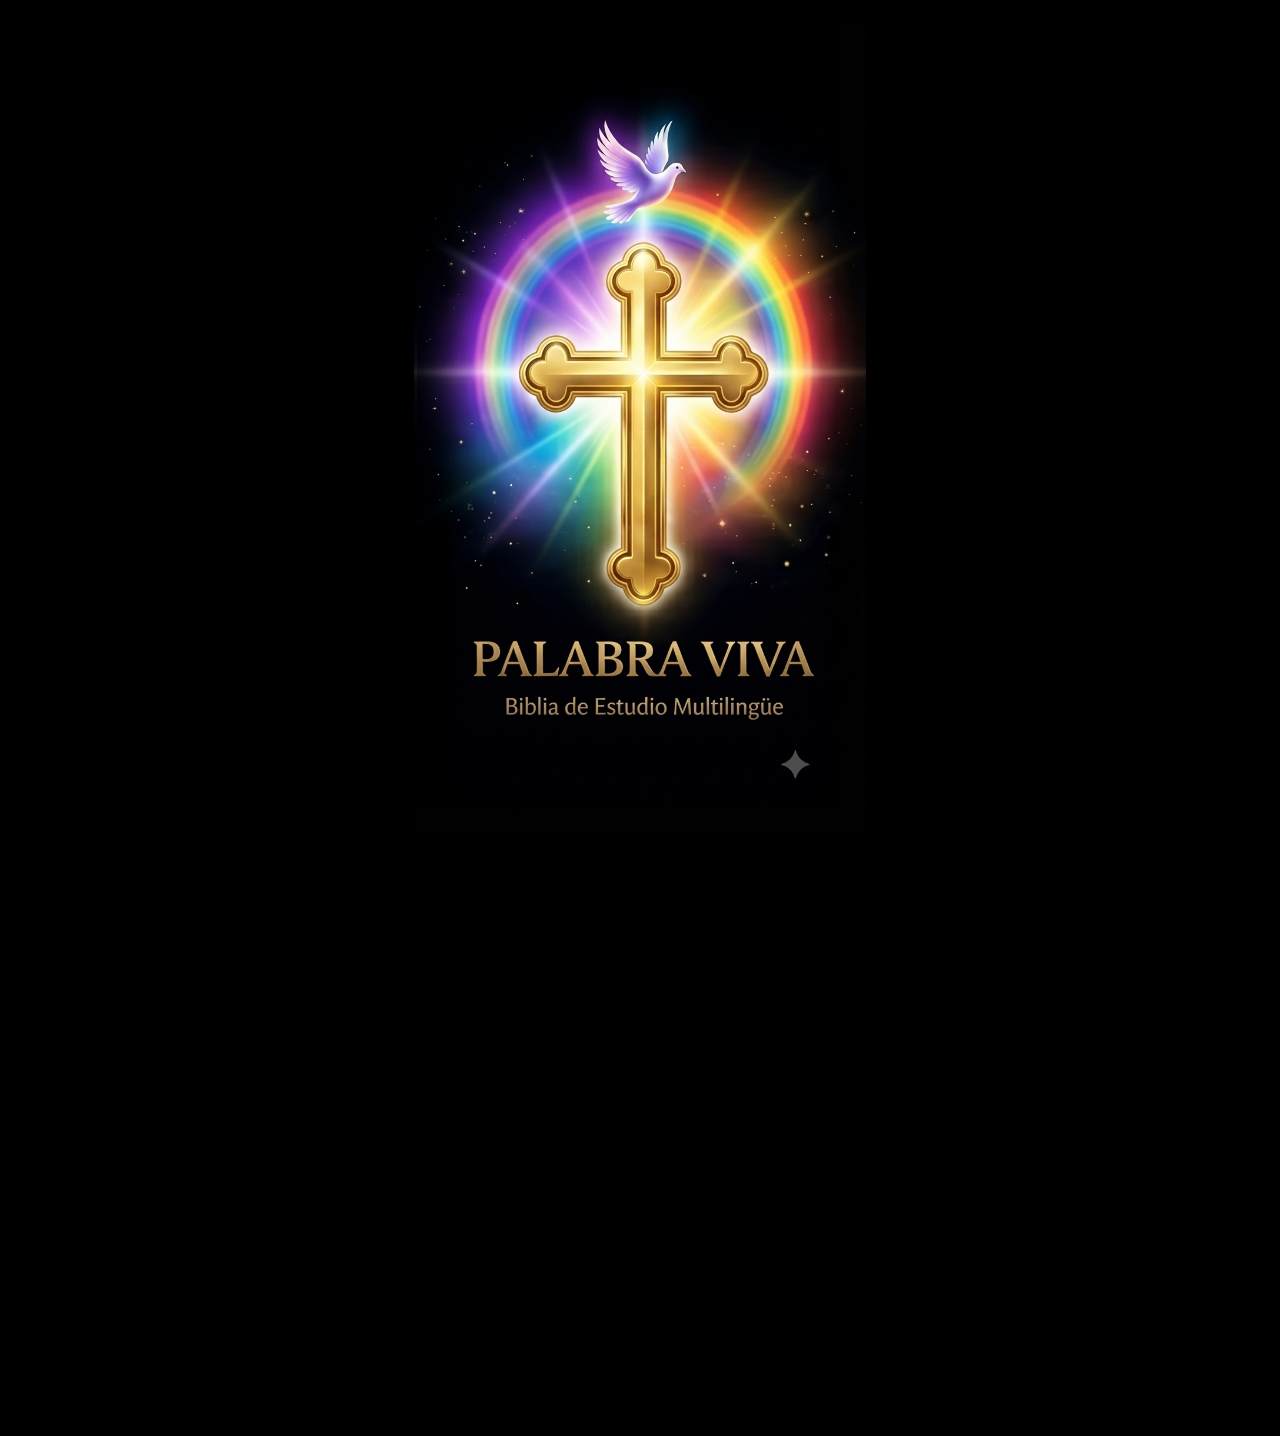
==== index.html @ ac8cc998 "import export archivos" ====
<!doctype html>
<html lang="es">
  <head>
    <meta charset="UTF-8" />
    <title>Palabra Viva Beta</title>
    <meta name="viewport" content="width=device-width, initial-scale=1.0, maximum-scale=1.0, user-scalable=no" />

<meta name="mobile-web-app-capable" content="yes" />
<meta name="apple-mobile-web-app-capable" content="yes" />
<meta name="apple-mobile-web-app-status-bar-style" content="black-translucent" />
<meta name="apple-mobile-web-app-title" content="Palabra Viva" />

<!-- Orden Única y definitiva para el color -->
<meta name="theme-color" content="#000000" />
<meta name="color-scheme" content="dark only" />

<link rel="icon" href="assets/imagen/logo-redondo.png" />
<link rel="apple-touch-icon" href="assets/imagen/logo-redondo.png" />

    <!-- Fuentes de Google -->
    <link
      href="https://fonts.googleapis.com/css2?family=Cinzel:wght@400;700&display=swap"
      rel="stylesheet"
    />
    <!-- Estilos propios -->
    <link rel="stylesheet" href="css/style.css" />
    <!-- Font Awesome para los íconos -->
    <link
      rel="stylesheet"
      href="https://cdnjs.cloudflare.com/ajax/libs/font-awesome/6.4.0/css/all.min.css"
      crossorigin="anonymous"
    />
    <link rel="manifest" href="manifest.json" />
    <!-- Script principal -->
    <script type="module" src="js/main.js"></script>
    <script>
      if ("serviceWorker" in navigator) {
        window.addEventListener("load", () => {
          navigator.serviceWorker
            .register("./sw.js")
            .then((reg) =>
              console.log("Service Worker registrado con éxito:", reg.scope),
            )
            .catch((err) =>
              console.log("Fallo al registrar el Service Worker:", err),
            );
        });
      }
    </script>
  </head>
  <body>
    <!-- Barra de Navegación Superior -->
    <header class="top-navbar">
      <div class="nav-left">
        <button id="btn-menu" class="nav-icon-btn" title="Menú">☰</button>
      </div>
      <!-- Isologo y Título convertido en botón de acceso directo al asistente -->
<div class="nav-center">
    <button id="btn-asistente-home" class="nav-logo-btn" style="background: none; border: none; cursor: pointer; display: flex; align-items: center; gap: 8px;">
        <img 
            src="assets/imagen/logo-redondo.png" 
            alt="Isologo Palabra Viva" 
            class="brand-icon-superior"
        />
        <span class="nav-title">Palabra Viva</span>
    </button>
</div>
      <div class="nav-right">
        <!-- Botón para alternar el modo luminoso/solemne -->
        <button id="btn-theme" class="nav-icon-btn" title="Cambiar Modo"></button>
        
       
      </div>
    </header>

   <!-- MENÚ LATERAL -->
    <nav id="menu-lateral" class="sidebar-menu">
      <!-- Cabecera del Menú Lateral -->
      <div class="sidebar-header">
        <img
          src="assets/imagen/logo-redondo.png"
          alt="Isologo Palabra Viva"
          class="sidebar-brand-icon"
        />
        <span class="sidebar-title" data-es="Palabra Viva" data-en="Palabra Viva" data-pt="Palabra Viva">Palabra Viva</span>
      </div>

      <!-- Lista de Opciones -->
<ul>
  <li>
    <a href="#" id="link-inicio">
      <img src="./assets/imagen/inicio.jpeg" alt="Inicio" class="icono-menu-oro">
      <span data-es="Inicio" data-en="Home" data-pt="Início">Inicio</span>
    </a>
  </li>
  <li>
    <a href="#" id="link-biblia">
      <img src="./assets/imagen/biblia.jpeg" alt="La Santa Biblia" class="icono-menu-oro">
      <span data-es="La Santa Biblia" data-en="The Holy Bible" data-pt="A Santa Bíblia">La Santa Biblia</span>
    </a>
  </li>
  <li>
    <a href="#" id="link-buscar">
      <img src="./assets/imagen/buscar.jpeg" alt="Buscar Versículo" class="icono-menu-oro">
      <span data-es="Buscar Versículo" data-en="Search Verse" data-pt="Buscar Versículo">Buscar Versículo</span>
    </a>
  </li>
  <li>
    <a href="#" id="link-idioma">
      <img src="./assets/imagen/idioma.jpeg" alt="Idioma" class="icono-menu-oro">
      <span data-es="Idioma" data-en="Language" data-pt="Idioma">Idioma</span>
    </a>
  </li>
  <li>
    <a href="#" id="link-sugerir">
      <img src="./assets/imagen/enlaces.jpeg" alt="Sugerir Enlaces" class="icono-menu-oro">
      <span data-es="Sugerir Enlaces" data-en="Suggest Links" data-pt="Sugerir Links">Sugerir Enlaces</span>
    </a>
  </li>
  <li>
    <a href="#" id="link-herramientas">
      <img src="./assets/imagen/herramientas.jpeg" alt="Herramientas" class="icono-menu-oro">
      <span data-es="Herramientas de Estudio y Lectura" data-en="Study and Reading Tools" data-pt="Ferramentas de Estudo e Leitura">Herramientas de Estudio y Lectura</span>
    </a>
  </li>
  <li>
    <a href="#" id="link-acerca">
      <img src="./assets/imagen/acerca.jpeg" alt="Acerca de" class="icono-menu-oro">
      <span data-es="Acerca de Palabra Viva" data-en="About Palabra Viva" data-pt="Sobre Palabra Viva">Acerca de Palabra Viva</span>
    </a>
  </li>
  <li>
    <a href="#" id="link-asistente">
      <img src="./assets/imagen/asistente.jpeg" alt="Asistente" class="icono-menu-oro">
      <span>
        <span data-es="Asistente de" data-en="Support" data-pt="Assistente de">Asistente de</span><br>
        <span data-es="Apoyo" data-en="Assistant" data-pt="Apoio">Apoyo</span>
      </span>
    </a>
  </li>
</ul>
    </nav>
    <!-- PANTALLA 1: BIENVENIDA (SPLASH) -->
    <div id="screen-splash" class="screen active">
      <div class="splash-content-imagen">
        <img
          src="assets/imagen/splash-cruz-nitida.png"
          alt="Palabra Viva Portada"
          class="img-portada"
        />

        <audio id="musica-inicio" autoplay>
          <source src="assets/audio/intro.mp3" type="audio/mpeg" />
        </audio>
      </div>
    </div>
    <!-- PANTALLA 2: DIVISIÓN PRINCIPAL -->
    <div id="screen-main" class="screen">
      <div class="split-container">
        <!-- Bloque Superior: La Sagrada Escritura -->
        <div id="btn-goto-bible" class="split-block block-top">
          <div class="block-overlay">
    <h2 class="text-gold" data-es="LA SANTA BIBLIA" data-en="THE HOLY BIBLE" data-pt="A SANTA BÍBLIA">LA SANTA BIBLIA</h2>
    <p class="text-silver text-shadow" data-es="Lectura, Filología y Tradición Eclesial" data-en="Reading, Philology and Ecclesial Tradition" data-pt="Leitura, Filologia e Tradição Eclesial">Lectura, Filología y Tradición Eclesial</p>
</div>
        </div>
        <!-- Bloque Inferior: El Camino Personal -->
        <div id="btn-goto-path" class="split-block block-bottom">
          <div class="block-overlay">
    <h2 class="text-gold" data-es="CAMINANDO CON JESÚS" data-en="WALKING WITH JESUS" data-pt="CAMINHANDO COM JESUS">CAMINANDO CON JESÚS</h2>
    <p class="text-silver text-shadow" data-es="El Camino de Emaús y Tu Ruta Diaria" data-en="The Road to Emmaus and Your Daily Route" data-pt="O Caminho de Emaús e Sua Rota Diária">El Camino de Emaús y Tu Ruta Diaria</p>
</div>
        </div>
      </div>
    </div>

    <!-- PANTALLA 3A: LA SANTA BIBLIA (Selector de Testamentos) -->
    <div id="screen-bible-detail" class="screen">
      <div class="app-container">
        <header class="main-header">
  <button class="btn-back" onclick="changeScreen('screen-main')">⬅</button>
  <h1 class="brand-title text-gold" 
      data-es="La Sagrada Escritura" 
      data-en="The Holy Scripture" 
      data-pt="A Sagrada Escritura">La Sagrada Escritura</h1>
  <p class="header-statement text-silver" 
     data-es="Seleccioná un testamento para comenzar." 
     data-en="Select a testament to begin." 
     data-pt="Selecione um testamento para começar.">Seleccioná un testamento para comenzar.</p>
</header>

        <main class="content-area" style="padding: 20px">
          <div
            class="testamentos-grid"
            style="display: flex; flex-direction: column; gap: 15px"
          >
            <!-- Cajita Antiguo Testamento -->
            <div
              class="testamento-card"
              onclick="abrirAntiguoTestamento()"
              style="
                border: 2px solid var(--gold);
                border-radius: 12px;
                padding: 25px;
                text-align: center;
                cursor: pointer;
                background: var(--card-bg, rgba(255, 255, 255, 0.05));
                transition: transform 0.2s;
              "
            >
              <h3 style="color: var(--gold); margin: 0">
                📜 <span class="text-gold" data-es="Antiguo Testamento" data-en="Old Testament" data-pt="Antigo Testamento">Antiguo Testamento</span>
              </h3>
              <p class="text-silver text-shadow"
                data-es="Explorar los libros históricos, poéticos y proféticos." 
                data-en="Explore historical, poetic, and prophetic books." 
                data-pt="Explorar os livros históricos, poéticos e proféticos." 
                style="font-size: 0.9rem; color: #ccc; margin-top: 8px">
                Explorar los libros históricos, poéticos y proféticos.
              </p>
            </div>

            <!-- Cajita Nuevo Testamento -->
            <div
              class="testamento-card"
              onclick="abrirNuevoTestamento()"
              style="
                border: 2px solid var(--gold);
                border-radius: 12px;
                padding: 25px;
                text-align: center;
                cursor: pointer;
                background: var(--card-bg, rgba(255, 255, 255, 0.05));
                transition: transform 0.2s;
              "
            >
              <h3 style="color: var(--gold); margin: 0">
                ✨ <span class="text-gold" data-es="Nuevo Testamento" data-en="New Testament" data-pt="Novo Testamento">Nuevo Testamento</span>
              </h3>
              <p class="text-silver"
                data-es="Explorar los Evangelios, cartas y Apocalipsis." 
                data-en="Explore Gospels, letters, and Revelation." 
                data-pt="Explorar os Evangelhos, cartas e Apocalipse." 
                style="font-size: 0.9rem; color: #ccc; margin-top: 8px">
                Explorar los Evangelios, cartas y Apocalipsis.
              </p>
            </div>
          </div>
        </main>
      </div>
    </div>

    <!-- PANTALLA 3B: ANTIGUO TESTAMENTO (Lista de Libros) -->
    <div id="screen-antiguo" class="screen">
      <div class="app-container">
        <header class="main-header">
          <button class="btn-back" onclick="changeScreen('screen-bible-detail')">
            ⬅
          </button>
          <h1 class="brand-title text-gold" data-es="Antiguo Testamento" data-en="Old Testament" data-pt="Antigo Testamento">Antiguo Testamento</h1>
          <p class="header-statement text-silver" data-es="Seleccioná un libro para continuar." data-en="Select a book to continue." data-pt="Selecione um livro para continuar.">Seleccioná un libro para continuar.</p>
        </header>

        <main class="content-area" style="padding: 20px">
          <div
            id="lista-libros-antiguo"
            style="
              display: flex;
              flex-direction: column;
              gap: 12px;
              margin-top: 10px;
            "
          ></div>
        </main>
      </div>
    </div>

    <!-- PANTALLA 3C: CAPÍTULOS Y LECTURA DEL LIBRO -->
    <div id="screen-capitulos" class="screen">
      <div class="app-container">
        <header class="main-header">
          <button class="btn-back" onclick="changeScreen('screen-antiguo')">
            ⬅
          </button>

          <h1 class="brand-title text-gold" id="titulo-libro-seleccionado">Libro</h1>
          <p class="header-statement text-silver" data-es="Seleccioná un capítulo para leer." data-en="Select a chapter to read." data-pt="Selecione um capítulo para ler.">Seleccioná un capítulo para leer.</p>
        </header>

        <main class="content-area" style="padding: 20px">
          <div
            id="grid-capitulos"
            style="
              display: flex;
              flex-wrap: wrap;
              gap: 8px;
              margin-bottom: 20px;
            "
          ></div>
          <div
            id="texto-versiculos-area"
            style="
              text-align: justify;
              line-height: 1.7;
              color: #e0e0e0;
              margin-top: 15px;
            "
          >
          </div>
        </main>
      </div>
    </div>
   <!-- PANTALLA 3D: LECTURA DE CAPÍTULO DEDICADA -->
<div id="screen-lectura" class="screen">
  <div class="app-container">
    <header class="main-header">
<!-- Fila de herramientas horizontal compacta en una sola línea -->
  <div
    style="
      display: flex;
      justify-content: space-between;
      align-items: center;
      width: 100%;
      gap: 2px;
      flex-wrap: nowrap;
      box-sizing: border-box;
    "
  >
    
    <button
      class="btn-back"
      onclick="changeScreen('screen-capitulos')"
          >
      ⬅
    </button>

    <!-- 2. Botón Escuchar -->
    <button
      id="bible-audio-trigger"
      class="btn-audio"
      onclick="ejecutarLecturaVoz()"
      title="Escuchar"
      aria-label="Escuchar lectura"
      style="background: rgba(212, 175, 55, 0.2); border: 1px solid var(--gold); color: #fff; padding: 5px 8px; border-radius: 6px; cursor: pointer; display: inline-flex; align-items: center; justify-content: center; font-size: 0.8rem; flex-shrink: 0;"
    >
      <i class="fas fa-volume-up"></i>
    </button>

    

    <!-- Botón Fibrón + Paleta flotante -->
    <div class="fibron-container" style="position: relative; display: inline-flex; flex-shrink: 0;">
      <button
        id="btn-toggle-fibron"
        class="btn-audio"
        onclick="const p = document.getElementById('paleta-fibron'); p.style.display = (p.style.display === 'none' || p.style.display === '') ? 'flex' : 'none';"
        title="Resaltar versículos"
        style="
          background: rgba(212, 175, 55, 0.2);
          border: 1px solid var(--gold);
          color: #fff;
          padding: 5px 8px;
          border-radius: 6px;
          cursor: pointer;
          display: inline-flex;
          align-items: center;
          font-size: 0.8rem;
          outline: none;
          box-shadow: none;
        "
      >
        <i class="fas fa-highlighter" style="color: var(--gold);"></i>
      </button>

      <!-- Paleta flotante de colores -->
      <div
        id="paleta-fibron"
        style="
          display: none;
          position: absolute;
          top: 35px;
          right: 0;
          background: #1a1a1a;
          border: 1px solid var(--gold);
          border-radius: 8px;
          padding: 6px;
          gap: 6px;
          z-index: 120;
          box-shadow: 0 4px 12px rgba(0,0,0,0.6);
        "
      >
        <button class="btn-color-fibron" data-color="amarillo" title="Amarillo" style="background: rgba(241, 196, 15, 0.9); border: 1px solid #fff; width: 20px; height: 20px; border-radius: 50%; cursor: pointer; outline: none;"></button>
        <button class="btn-color-fibron" data-color="verde" title="Verde" style="background: rgba(46, 204, 113, 0.9); border: 1px solid #fff; width: 20px; height: 20px; border-radius: 50%; cursor: pointer; outline: none;"></button>
        <button class="btn-color-fibron" data-color="azul" title="Azul" style="background: rgba(52, 152, 219, 0.9); border: 1px solid #fff; width: 20px; height: 20px; border-radius: 50%; cursor: pointer; outline: none;"></button>
        <button class="btn-color-fibron" data-color="rosa" title="Rosa" style="background: rgba(233, 30, 99, 0.9); border: 1px solid #fff; width: 20px; height: 20px; border-radius: 50%; cursor: pointer; outline: none;"></button>
        <button class="btn-color-fibron" data-color="borrar" title="Borrar" style="background: #333; border: 1px solid #ff5555; color: #ff5555; width: 20px; height: 20px; border-radius: 50%; cursor: pointer; display: flex; align-items: center; justify-content: center; font-size: 0.65rem; outline: none;">
          <i class="fas fa-eraser"></i>
        </button>
      </div>
    </div>

    <!-- 5. Botón Bitácora (Solo ícono) -->
    <button
      id="btn-cuaderno-lectura"
      class="btn-audio"
      onclick="abrirLibretaEstudio('lectura')"
      title="Bitácora de Estudio"
      aria-label="Bitácora de Estudio"
      style="
        background: rgba(212, 175, 55, 0.2);
        border: 1px solid var(--gold);
        color: #fff;
        padding: 5px 8px;
        border-radius: 6px;
        cursor: pointer;
        display: inline-flex;
        align-items: center;
        justify-content: center;
        font-size: 0.8rem;
        flex-shrink: 0;
      "
    >
      <i class="fas fa-book-open"></i>
    </button>

    <!-- 6. Indicador A+ -->
    <div
      id="indicador-estatus-letra"
      style="
        display: flex;
        align-items: center;
        gap: 2px;
        padding: 3px 4px;
        border: 1px solid rgba(212, 175, 55, 0.5);
        border-radius: 6px;
        color: var(--gold);
        font-size: 0.65rem;
        font-weight: bold;
        background: rgba(0, 0, 0, 0.4);
        white-space: nowrap;
        flex-shrink: 0;
      "
    >
      <span id="texto-estado">A+</span>
      <span id="valor-estado">20px</span>
    </div>
  </div>

  <!-- Título del capítulo bien centrado abajo de la botonera -->
  <h1
    class="brand-title text-gold"
    id="titulo-lectura-completa"
    style="margin-top: 14px; margin-bottom: 2px; text-align: center; width: 100%; display: block;"
  >
    MARK - CAP. 4
  </h1>
  <p
    class="header-statement text-silver text-shadow"
    data-es="Texto de las Escrituras"
    data-en="Scripture Text"
    data-pt="Texto das Escrituras"
    style="text-align: center; margin-top: 0;"
  >
    Scripture Text
  </p>
</header>
    <main class="content-area" style="padding: 20px; overflow-y: auto">
      <div
        id="texto-lectura-final"
        style="
          text-align: justify;
          line-height: 1.8;
          color: #e0e0e0;
          font-size: 1.05rem;
        "
      ></div>
    </main>
  </div>
</div>
    <!-- PANTALLA 3E: NUEVO TESTAMENTO (Lista de Libros) -->
    <div id="screen-nuevo" class="screen">
      <div class="app-container">
        <header class="main-header">
          <button class="btn-back" onclick="changeScreen('screen-bible-detail')">
            ⬅
          </button>
          <h1 class="brand-title text-gold text-shadow" data-es="Nuevo Testamento" data-en="New Testament" data-pt="Novo Testamento">Nuevo Testamento</h1>
          <p class="header-statement text-silver text-shadow" data-es="Seleccioná un libro para continuar." data-en="Select a book to continue." data-pt="Selecione um livro para continuar.">Seleccioná un libro para continuar.</p>
        </header>

        <main class="content-area" style="padding: 20px">
          <div
            id="lista-libros-nuevo"
            style="
              display: flex;
              flex-direction: column;
              gap: 12px;
              margin-top: 10px;
            "
          ></div>
        </main>
      </div>
    </div>

    <!-- PANEL EN ABANICO TRADICIONAL ABAJO -->
    <div id="study-card" class="study-card-panel hidden">
      <div class="panel-handle"></div>
      <div class="columns-container">
        <!-- Columna 1: Raíces -->
        <div class="fan-column col-1">
          <button class="btn-close-extended" data-es="✕ Cerrar" data-en="✕ Close" data-pt="✕ Fechar">✕ Cerrar</button>
          <div class="column-header column-title" data-es="Raíces y Filología" data-en="Roots and Philology" data-pt="Raízes e Filologia">Raíces y Filología</div>
          <h4 class="column-subtitle" data-es="Origen de las palabras y su significado" data-en="Origin of words and their meaning" data-pt="Origem das palavras e seu significado">
            Origen de las palabras y su significado
          </h4>
          <p class="focus-text"></p>
          <div class="extended-text"></div>
        </div>

        <!-- Columna 2: Sucesión Apostólica -->
        <div class="fan-column col-2">
          <button class="btn-close-extended" data-es="✕ Cerrar" data-en="✕ Close" data-pt="✕ Fechar">✕ Cerrar</button>
          <div class="column-header column-title" data-es="Sucesión Apostólica" data-en="Apostolic Succession" data-pt="Sucessão Apostólica">Sucesión Apostólica</div>
          <h4 class="column-subtitle" data-es="Tradiciones y enseñanzas transmitidas por los apóstoles" data-en="Traditions and teachings transmitted by the apostles" data-pt="Tradições e ensinamentos transmitidos pelos apóstolos">
            Tradiciones y enseñanzas transmitidas por los apóstoles
          </h4>
          <p class="focus-text"></p>
          <div class="extended-text"></div>
        </div>

        <!-- Columna 3: Contexto Histórico -->
        <div class="fan-column col-3">
          <button class="btn-close-extended" data-es="✕ Cerrar" data-en="✕ Close" data-pt="✕ Fechar">✕ Cerrar</button>
          <div class="column-header column-title" data-es="Contexto Histórico" data-en="Historical Context" data-pt="Contexto Histórico">Contexto Histórico</div>
          <h4 class="column-subtitle" data-es="Entorno social y político de la época" data-en="Social and political environment of the era" data-pt="Ambiente social e político da época">Entorno social y político de la época</h4>
          <p class="focus-text"></p>
          <div class="extended-text"></div>
        </div>

        <!-- Columna 4: Apologética -->
        <div class="fan-column col-4">
          <button class="btn-close-extended" data-es="✕ Cerrar" data-en="✕ Close" data-pt="✕ Fechar">✕ Cerrar</button>
          <div class="column-header column-title" data-es="Apologética" data-en="Apologetics" data-pt="Apologética">Apologética</div>
          <h4 class="column-subtitle" data-es="Defensa de la fe cristiana" data-en="Defense of the Christian faith" data-pt="Defesa da fé cristã">Defensa de la fe cristiana</h4>
          <p class="focus-text"></p>
          <div class="extended-text"></div>
        </div>
      </div>
    </div>

   <!-- PANTALLA 3B: DETALLE DEL CAMINO PERSONAL -->
    <div id="screen-path-detail" class="screen">
      <div class="app-container path-theme">
        <header class="main-header">
          <button class="btn-back" onclick="changeScreen('screen-main')">⬅</button>
          <h1 class="brand-title text-gold text-shadow" 
              data-es="CAMINEMOS CON JESÚS" 
              data-en="WALK WITH JESUS" 
              data-pt="CAMINHEMOS COM JESUS">CAMINEMOS CON JESÚS</h1>
          <h2 class="text-italic text-silver text-shadow" 
              data-es="Tu encuentro hoy con Él en tu ruta diaria." 
              data-en="Your encounter with Him today on your daily journey." 
              data-pt="Seu encontro hoje com Ele no seu caminho diário.">
            Tu encuentro hoy con Él en tu ruta diaria.
          </h2>
        </header>

        <main class="path-content">
          <div class="path-card">
            <h3 class="text-italic text-gold text-shadow" 
                data-es="1. Mi Punto de Partida" 
                data-en="1. My Starting Point" 
                data-pt="1. Meu Ponto de Partida">1. Mi Punto de Partida</h3>
            <p class="question text-silver text-shadow" 
               data-es="¿Cómo está tu corazón hoy?" 
               data-en="How is your heart today?" 
               data-pt="Como está seu coração hoje?">¿Cómo está tu corazón hoy?</p>
            <div class="mood-buttons">
              <span class="btn-emaus" onclick="redirigir('bendecido')" 
                    data-es="Bendecido" data-en="Blessed" data-pt="Abençoado">Bendecido</span>
              <span class="btn-emaus" onclick="redirigir('agradecido')" 
                    data-es="Agradecido" data-en="Grateful" data-pt="Agradecido">Agradecido</span>
              <span class="btn-emaus" onclick="redirigir('feliz')" 
                    data-es="Feliz" data-en="Happy" data-pt="Feliz">Feliz</span>
              <span class="btn-emaus" onclick="redirigir('cansado')" 
                    data-es="Cansado" data-en="Tired" data-pt="Cansado">Cansado</span>
              <span class="btn-emaus" onclick="redirigir('triste')" 
                    data-es="Triste" data-en="Sad" data-pt="Triste">Triste</span>
              <span class="btn-emaus" onclick="redirigir('ansioso')" 
                    data-es="Ansioso" data-en="Anxious" data-pt="Ansioso">Ansioso</span>
              <span class="btn-emaus" onclick="redirigir('preocupado')" 
                    data-es="Preocupado" data-en="Worried" data-pt="Preocupado">Preocupado</span>
              <span class="btn-emaus" onclick="redirigir('temeroso')" 
                    data-es="Temeroso" data-en="Fearful" data-pt="Temeroso">Temeroso</span>
              <span class="btn-emaus" onclick="redirigir('en-paz')" 
                    data-es="En paz" data-en="At peace" data-pt="Em paz">En paz</span>
            </div>
          </div>

          <div class="path-card">
            <h3 class="text-italic text-gold text-shadow" 
                data-es="2. La Ruta de Emaús" 
                data-en="2. The Emmaus Road" 
                data-pt="2. A Rota de Emaús">2. La Ruta de Emaús</h3>
            <p class="reflection text-silver text-shadow">
              <em data-es='"Reconocer Su presencia en los pequeños detalles del día, como el calor de la familia, es el primer paso para contemplar Su gracia obrando en nosotros."' 
                  data-en='"Recognizing His presence in the small details of the day, such as the warmth of family, is the first step to contemplating His grace working in us."' 
                  data-pt='"Reconhecer Sua presença nos pequenos detalhes do dia, como o aconchego da família, é o primeiro passo para contemplar Sua graça atuando em nós."'>
                "Reconocer Su presencia en los pequeños detalles del día, como
                el calor de la familia, es el primer paso para contemplar Su
                gracia obrando en nosotros."
              </em>
            </p>
            <div class="emaus-container">
              <button class="btn-emaus" onclick="changeScreen('screen-emaus')" 
                      data-es="Inicia tu recorrido" 
                      data-en="Start your journey" 
                      data-pt="Inicie seu percurso">
                Inicia tu recorrido
              </button>
              <button
                class="btn-emaus"
                onclick="changeScreen('screen-promesa')"
                style="margin-left: 10px"
                data-es="La Escalera de la Promesa" 
                data-en="The Staircase of Promise" 
                data-pt="A Escada da Promessa"
              >
                La Escalera de la Promesa
              </button>
            </div>
          </div>
   <!-- PIE DE PÁGINA DE REFLEXIÓN -->
          <div class="footer-reflexion">
            <p>
              <em data-es='"Recordá: Dios nos da la vida y también los medios materiales para cuidarla. La fe no reemplaza el salvavidas, la canoa o el médico; la fe nos da la sabiduría para aceptar y aprovechar responsablemente las herramientas que Él pone en nuestro camino para protegernos y ayudarnos."' 
                  data-en='"Remember: God gives us life and also the material means to care for it. Faith does not replace the life jacket, the canoe, or the doctor; faith gives us the wisdom to responsibly accept and use the tools He places in our path to protect and help us."' 
                  data-pt='"Lembre-se: Deus nos dá a vida e também os meios materiais para cuidá-la. A fé não substitui o colete salvida, a canoa ou o médico; a fé nos dá a sabedoria para aceitar e aproveitar responsavelmente as ferramentas que Ele coloca em nosso caminho para nos proteger e ajudar."'>
                "Recordá: Dios nos da la vida y también los medios materiales
                para cuidarla. La fe no reemplaza el salvavidas, la canoa o el
                médico; la fe nos da la sabiduría para aceptar y aprovechar
                responsablemente las herramientas que Él pone en nuestro camino
                para protegernos y ayudarnos."
              </em>
            </p>
          </div>
        </main>
      </div>
    </div>

    <!-- Pantallas de Estado en el camino de Emaús (Alimentadas 100% desde Estados.json) -->

    <div id="screen-agradecido" class="screen">
      <button class="btn-back-path" onclick="changeScreen('screen-path-detail')">⬅</button>
      <h2 class="titulo-estado"></h2>
      <p class="acogida-estado"></p>

      <!-- Bloque de Evangelio -->
      <div class="bloque-evangelio">
        <span class="evangelio-referencia"></span>
        <p class="evangelio-texto"></p>
        <p class="evangelio-meditacion"></p>
      </div>

      <!-- Bloque de Oración -->
      <div class="bloque-oracion">
        <span class="oracion-titulo" data-es="Oración" data-en="Prayer" data-pt="Oração">Oración</span>
        <p class="oracion-texto"></p>
      </div>

      <!-- Compañero de Camino -->
      <div class="bloque-santo">
        <span class="santo-nombre"></span>
        <p class="santo-recomendacion"></p>
      </div>

      <!-- Paso de hoy -->
      <p class="paso-hoy-texto"></p>
    </div>

    <div id="screen-cansado" class="screen">
      <button class="btn-back-path" onclick="changeScreen('screen-path-detail')">⬅</button>
      <h2 class="titulo-estado"></h2>
      <p class="acogida-estado"></p>
      <div class="bloque-evangelio">
        <span class="evangelio-referencia"></span>
        <p class="evangelio-texto"></p>
        <p class="evangelio-meditacion"></p>
      </div>
      <div class="bloque-oracion">
        <span class="oracion-titulo" data-es="Oración" data-en="Prayer" data-pt="Oração">Oración</span>
        <p class="oracion-texto"></p>
      </div>
      <div class="bloque-santo">
        <span class="santo-nombre"></span>
        <p class="santo-recomendacion"></p>
      </div>
      <p class="paso-hoy-texto"></p>
    </div>

    <div id="screen-bendecido" class="screen">
      <button class="btn-back-path" onclick="changeScreen('screen-path-detail')">⬅</button>
      <h2 class="titulo-estado"></h2>
      <p class="acogida-estado"></p>
      <div class="bloque-evangelio">
        <span class="evangelio-referencia"></span>
        <p class="evangelio-texto"></p>
        <p class="evangelio-meditacion"></p>
      </div>
      <div class="bloque-oracion">
        <span class="oracion-titulo" data-es="Oración" data-en="Prayer" data-pt="Oração">Oración</span>
        <p class="oracion-texto"></p>
      </div>
      <div class="bloque-santo">
        <span class="santo-nombre"></span>
        <p class="santo-recomendacion"></p>
      </div>
      <p class="paso-hoy-texto"></p>
    </div>

    <div id="screen-feliz" class="screen">
      <button class="btn-back-path" onclick="changeScreen('screen-path-detail')">⬅</button>
      <h2 class="titulo-estado"></h2>
      <p class="acogida-estado"></p>
      <div class="bloque-evangelio">
        <span class="evangelio-referencia"></span>
        <p class="evangelio-texto"></p>
        <p class="evangelio-meditacion"></p>
      </div>
      <div class="bloque-oracion">
        <span class="oracion-titulo" data-es="Oración" data-en="Prayer" data-pt="Oração">Oración</span>
        <p class="oracion-texto"></p>
      </div>
      <div class="bloque-santo">
        <span class="santo-nombre"></span>
        <p class="santo-recomendacion"></p>
      </div>
      <p class="paso-hoy-texto"></p>
    </div>

    <div id="screen-triste" class="screen">
      <button class="btn-back-path" onclick="changeScreen('screen-path-detail')">⬅</button>
      <h2 class="titulo-estado"></h2>
      <p class="acogida-estado"></p>
      <div class="bloque-evangelio">
        <span class="evangelio-referencia"></span>
        <p class="evangelio-texto"></p>
        <p class="evangelio-meditacion"></p>
      </div>
      <div class="bloque-oracion">
        <span class="oracion-titulo" data-es="Oración" data-en="Prayer" data-pt="Oração">Oración</span>
        <p class="oracion-texto"></p>
      </div>
      <div class="bloque-santo">
        <span class="santo-nombre"></span>
        <p class="santo-recomendacion"></p>
      </div>
      <p class="paso-hoy-texto"></p>
    </div>

    <div id="screen-temeroso" class="screen">
      <button class="btn-back-path" onclick="changeScreen('screen-path-detail')">⬅</button>
      <h2 class="titulo-estado"></h2>
      <p class="acogida-estado"></p>
      <div class="bloque-evangelio">
        <span class="evangelio-referencia"></span>
        <p class="evangelio-texto"></p>
        <p class="evangelio-meditacion"></p>
      </div>
      <div class="bloque-oracion">
        <span class="oracion-titulo" data-es="Oración" data-en="Prayer" data-pt="Oração">Oración</span>
        <p class="oracion-texto"></p>
      </div>
      <div class="bloque-santo">
        <span class="santo-nombre"></span>
        <p class="santo-recomendacion"></p>
      </div>
      <p class="paso-hoy-texto"></p>
    </div>

    <div id="screen-ansioso" class="screen">
      <button class="btn-back-path" onclick="changeScreen('screen-path-detail')">⬅</button>
      <h2 class="titulo-estado"></h2>
      <p class="acogida-estado"></p>
      <div class="bloque-evangelio">
        <span class="evangelio-referencia"></span>
        <p class="evangelio-texto"></p>
        <p class="evangelio-meditacion"></p>
      </div>
      <div class="bloque-oracion">
        <span class="oracion-titulo" data-es="Oración" data-en="Prayer" data-pt="Oração">Oración</span>
        <p class="oracion-texto"></p>
      </div>
      <div class="bloque-santo">
        <span class="santo-nombre"></span>
        <p class="santo-recomendacion"></p>
      </div>
      <p class="paso-hoy-texto"></p>
    </div>

    <div id="screen-preocupado" class="screen">
      <button class="btn-back-path" onclick="changeScreen('screen-path-detail')">⬅</button>
      <h2 class="titulo-estado"></h2>
      <p class="acogida-estado"></p>
      <div class="bloque-evangelio">
        <span class="evangelio-referencia"></span>
        <p class="evangelio-texto"></p>
        <p class="evangelio-meditacion"></p>
      </div>
      <div class="bloque-oracion">
        <span class="oracion-titulo" data-es="Oración" data-en="Prayer" data-pt="Oração">Oración</span>
        <p class="oracion-texto"></p>
      </div>
      <div class="bloque-santo">
        <span class="santo-nombre"></span>
        <p class="santo-recomendacion"></p>
      </div>
      <p class="paso-hoy-texto"></p>
    </div>

    <div id="screen-en-paz" class="screen">
      <button class="btn-back-path" onclick="changeScreen('screen-path-detail')">⬅</button>
      <h2 class="titulo-estado"></h2>
      <p class="acogida-estado"></p>
      <div class="bloque-evangelio">
        <span class="evangelio-referencia"></span>
        <p class="evangelio-texto"></p>
        <p class="evangelio-meditacion"></p>
      </div>
      <div class="bloque-oracion">
        <span class="oracion-titulo" data-es="Oración" data-en="Prayer" data-pt="Oração">Oración</span>
        <p class="oracion-texto"></p>
      </div>
      <div class="bloque-santo">
        <span class="santo-nombre"></span>
        <p class="santo-recomendacion"></p>
      </div>
      <p class="paso-hoy-texto"></p>
    </div>

    <!-- PANTALLA NUEVA DEL CAMINO DE EMAÚS -->
    <div id="screen-emaus" class="screen header">
      <button class="btn-back-path" onclick="changeScreen('screen-path-detail')">⬅</button>
      <div class="header-emaus">
        <h1 class="brand-title text-gold text-shadow" 
            data-es="El Camino de Emaús" 
            data-en="The Emmaus Path" 
            data-pt="O Caminho de Emaús">El Camino de Emaús</h1>
        <h2 class="text-italic text-silver" 
            data-es="Este camino es tu itinerario personal con Cristo. De la oscuridad a la luz de la fe." 
            data-en="This path is your personal itinerary with Christ. From darkness to the light of faith." 
            data-pt="Este caminho é o seu itinerário pessoal com Cristo. Da escuridão para a luz da fé.">
          Este camino es tu itinerario personal con Cristo. De la oscuridad a la luz de la fe.
        </h2>
      </div>

      <div class="path-journey-container">
        <div class="huella-paso huella-1" onclick="abrirPasoEmaus(1)">
          <span class="icono-huella">👣</span>
          <span class="etiqueta-paso" 
                data-es="1. El inicio en lo oculto" 
                data-en="1. The hidden beginning" 
                data-pt="1. O início no oculto">1. El inicio en lo oculto</span>
        </div>
        <div class="huella-paso huella-2" onclick="abrirPasoEmaus(2)">
          <span class="icono-huella">👣</span>
          <span class="etiqueta-paso" 
                data-es="2. El caminar diario" 
                data-en="2. The daily walk" 
                data-pt="2. O caminhar diário">2. El caminar diario</span>
        </div>
        <div class="huella-paso huella-3" onclick="abrirPasoEmaus(3)">
          <span class="icono-huella">👣</span>
          <span class="etiqueta-paso" 
                data-es="3. La fracción del pan" 
                data-en="3. The breaking of the bread" 
                data-pt="3. A fração do pão">3. La fracción del pan</span>
        </div>
        <div class="huella-paso huella-4" onclick="abrirPasoEmaus(4)">
          <span class="icono-huella">👣✨</span>
          <span class="etiqueta-paso" 
                data-es="4. Hacia la Plenitud" 
                data-en="4. Towards Fullness" 
                data-pt="4. Rumo à Plenitude">4. Hacia la Plenitud</span>
        </div>
      </div>
    </div>

    <!-- PANTALLA NUEVA: LA ESCALERA DE LA PROMESA -->
    <div id="screen-promesa" class="screen">
      <div class="app-container path-theme">
        <header class="main-header">
          <button class="btn-back-path" onclick="changeScreen('screen-path-detail')">
            ⬅
          </button>
          <h1 class="brand-title text-gold text-shadow" 
              data-es="LA ESCALERA DE LA PROMESA" 
              data-en="THE STAIRCASE OF PROMISE" 
              data-pt="A ESCADA DA PROMESSA">LA ESCALERA DE LA PROMESA</h1>
          <p class="text-italic text-silver text-shadow" 
             data-es="El hilo conductor de la Divina Revelación: desde el principio eterno hasta Pentecostés." 
             data-en="The common thread of Divine Revelation: from the eternal beginning to Pentecost." 
             data-pt="O fio condutor da Divina Revelação: do princípio eterno até Pentecostes.">
            El hilo conductor de la Divina Revelación: desde el principio eterno hasta Pentecostés.
          </p>
        </header>

        <div class="path-journey-container">
          <div class="huella-paso" onclick="abrirPeldaño(1)">
            <span class="icono-huella">✨</span>
            <span class="etiqueta-paso" 
                  data-es="1. El Principio Eterno (Génesis)" 
                  data-en="1. The Eternal Beginning (Genesis)" 
                  data-pt="1. O Princípio Eterno (Gênesis)">1. El Principio Eterno (Génesis)</span>
          </div>
          <div class="huella-paso" onclick="abrirPeldaño(2)">
            <span class="icono-huella">🍞</span>
            <span class="etiqueta-paso" 
                  data-es="2. La Sombra y el Pan Oculto (Melquisedec)" 
                  data-en="2. The Shadow and the Hidden Bread (Melchizedek)" 
                  data-pt="2. A Sombra e o Pão Oculto (Melquisedeque)">2. La Sombra y el Pan Oculto (Melquisedec)</span>
          </div>
          <div class="huella-paso" onclick="abrirPeldaño(3)">
            <span class="icono-huella">📜</span>
            <span class="etiqueta-paso" 
                  data-es="3. La Voz de los Profetas (Isaías)" 
                  data-en="3. The Voice of the Prophets (Isaiah)" 
                  data-pt="3. A Voz dos Profetas (Isaías)">3. La Voz de los Profetas (Isaías)</span>
          </div>
          <div class="huella-paso" onclick="abrirPeldaño(4)">
            <span class="icono-huella">🕊️</span>
            <span class="etiqueta-paso" 
                  data-es="4. El Fiat que abre el Cielo (La Anunciación)" 
                  data-en="4. The Fiat that opens Heaven (The Annunciation)" 
                  data-pt="4. O Fiat que abre o Céu (A Anunciação)">4. El Fiat que abre el Cielo (La Anunciación)</span>
          </div>
          <div class="huella-paso" onclick="abrirPeldaño(5)">
            <span class="icono-huella">⭐</span>
            <span class="etiqueta-paso" 
                  data-es="5. La Luz en la Intemperie (El Pesebre)" 
                  data-en="5. The Light in the Open Air (The Manger)" 
                  data-pt="5. A Luz ao Relento (A Manjedoura)">5. La Luz en la Intemperie (El Pesebre)</span>
          </div>
          <div class="huella-paso" onclick="abrirPeldaño(6)">
            <span class="icono-huella">👣</span>
            <span class="etiqueta-paso" 
                  data-es="6. Las Huellas del Maestro (Vida Pública)" 
                  data-en="6. The Footsteps of the Master (Public Life)" 
                  data-pt="6. As Pegadas do Mestre (Vida Pública)">6. Las Huellas del Maestro (Vida Pública)</span>
          </div>
          <div class="huella-paso" onclick="abrirPeldaño(7)">
            <span class="icono-huella">✝️</span>
            <span class="etiqueta-paso" 
                  data-es="7. La Victoria sobre la Muerte (Pascua)" 
                  data-en="7. Victory over Death (Easter)" 
                  data-pt="7. A Vitória sobre a Morte (Páscoa)">7. La Victoria sobre la Muerte (Pascua)</span>
          </div>
          <div class="huella-paso" onclick="abrirPeldaño(8)">
            <span class="icono-huella">🔥</span>
            <span class="etiqueta-paso" 
                  data-es="8. La Promesa Cumplida (Pentecostés)" 
                  data-en="8. The Promise Fulfilled (Pentecost)" 
                  data-pt="8. A Promessa Cumprida (Pentecostes)">8. La Promesa Cumplida (Pentecostés)</span>
          </div>
        </div>
      </div>
    </div>
    <!-- PANTALLA DEDICADA: DETALLE DE UN PELDAÑO DE LA PROMESA -->
<div id="screen-peldaño-detalle" class="screen">
  <div class="app-container path-theme">
    <header class="main-header">
      <button class="btn-back-path" onclick="changeScreen('screen-promesa')">
        ⬅
      </button>
      <h1 class="brand-title text-gold" id="titulo-peldaño-detalle">
        Peldaño
      </h1>
      <p class="header-statement text-italic text-silver text-shadow" 
         data-es="Itinerario de la Revelación" 
         data-en="Itinerary of Revelation" 
         data-pt="Itinerário da Revelação">
        Itinerario de la Revelación
      </p>
    </header>

    <main class="content-area" style="padding: 20px; overflow-y: auto">
      <div
        id="contenedor-imagen-peldaño"
        style="text-align: center; margin-bottom: 20px"
      ></div>
      <div
        id="texto-peldaño-detalle"
        style="text-align: justify; line-height: 1.8; font-size: 1rem"
      ></div>
    </main>
  </div>
</div>

    <!-- PANTALLA DEDICADA: DETALLE DE UN PASO DE EMAÚS -->
    <div id="screen-emaus-detalle" class="screen">
      <div class="app-container path-theme">
        <header class="main-header">
          <button class="btn-back-path" onclick="changeScreen('screen-emaus')">
            ⬅
          </button>
          <h1 class="brand-title text-gold" id="titulo-emaus-detalle">
            Paso de Emaús
          </h1>
          <p class="header-statement text-italic text-silver text-shadow" 
             data-es="De la oscuridad a la luz" 
             data-en="From darkness to light" 
             data-pt="Da escuridão para a luz">
            De la oscuridad a la luz
          </p>
        </header>

        <main class="content-area" style="padding: 20px; overflow-y: auto">
          <div
            id="contenedor-imagen-emaus"
            style="text-align: center; margin-bottom: 20px"
          ></div>
          <div
            id="texto-emaus-detalle"
            style="text-align: justify; line-height: 1.8; font-size: 1rem"
          ></div>
          <div
            id="caminar-emaus-detalle"
            style="margin-top: 20px; font-weight: bold"
          ></div>
          <div
            id="reflexion-emaus-detalle"
            style="margin-top: 15px; font-style: italic"
          ></div>
        </main>
      </div>
    </div>
    <!-- Pantalla de Búsqueda -->
    <section id="screen-buscar" class="screen">
      <div class="search-container">
        <h2 class="text-gold text-shadow" 
            data-es="Buscar en las Escrituras" 
            data-en="Search the Scriptures" 
            data-pt="Pesquisar nas Escrituras">Buscar en las Escrituras</h2>
        <div class="search-box-wrapper">
          <input
            type="text"
            id="input-busqueda"
            placeholder=" "
            data-es-placeholder="Escribe una palabra o versículo (ej: Juan 3:16)..."
            data-en-placeholder="Type a word or verse (e.g. John 3:16)..."
            data-pt-placeholder="Digite uma palavra ou versículo (ex: João 3:16)..."
          />
          <button id="btn-ejecutar-busqueda" 
                  data-es="Buscar" 
                  data-en="Search" 
                  data-pt="Pesquisar">Buscar</button>
        </div>
        <div id="resultados-busqueda" class="results-list">
          <p class="placeholder-text" 
             data-es="Los resultados de tu búsqueda aparecerán aquí." 
             data-en="Your search results will appear here." 
             data-pt="Os resultados da sua pesquisa aparecerão aqui.">
            Los resultados de tu búsqueda aparecerán aquí.
          </p>
        </div>
        <div
          id="contenedor-paginacion-busqueda"
          style="
            display: flex;
            justify-content: space-between;
            align-items: center;
            margin-top: 20px;
            padding: 10px 0;
          "
        ></div>
      </div>
    </section>
    <!-- PANTALLA / MODAL DE IDIOMA -->
    <div id="screen-idioma" class="screen">
  <div class="idioma-header">
    <button class="btn-back" id="btn-volver-idioma">⬅</button>
    <h2
      class="text-gold text-shadow"
      style="font-family: var(--font-roman); margin-bottom: 0;"
      data-es="Selector de Idioma / Language"
      data-en="Language Selector"
      data-pt="Seletor de Idioma"
    >
      Selector de Idioma / Language
    </h2>
  </div>
  <div
    style="
      max-width: 400px;
      margin: 0 auto;
      display: flex;
      flex-direction: column;
      gap: 15px;
    "
  >
    <button
      class="btn-emaus active"
      onclick="cambiarIdioma('es')"
      style="width: 100%; max-width: 100%"
      data-es="🇪🇸 Español (Predeterminado)"
      data-en="🇪🇸 Spanish (Default)"
      data-pt="🇪🇸 Espanhol (Padrão)"
    >
      🇪🇸 Español (Predeterminado)
    </button>
    <button
      class="btn-emaus"
      onclick="cambiarIdioma('en')"
      style="width: 100%; max-width: 100%"
      data-es="🇬🇧 English"
      data-en="🇬🇧 English"
      data-pt="🇬🇧 Inglês"
    >
      🇬🇧 English
    </button>
    <button 
      class="btn-emaus" 
      onclick="cambiarIdioma('pt')" 
      style="width: 100%; max-width: 100%;"
      data-es="🇧🇷 Portugués"
      data-en="🇧🇷 Portuguese"
      data-pt="🇧🇷 Português"
    >
      🇧🇷 Português
    </button>
  </div>
</div>

    <!-- PANTALLA / MODAL DE SUGERIR ENLACES -->
    <div id="screen-sugerir" class="screen">
      <div style="max-width: 500px; margin: 0 auto; text-align: center">
        <button class="btn-back" id="btn-volver-sugerir">⬅</button>

<h2 class="text-gold" style="font-family: var(--font-roman); margin-bottom: 15px;" data-es="Enlaces de Interés" data-en="Links of Interest" data-pt="Links de Interesse">Enlaces de Interés</h2>

<p style="color: var(--text-light); margin-bottom: 25px; font-size: 0.95rem;" data-es="Recursos recomendados para profundizar en el estudio y la lectura:" data-en="Recommended resources for further study and reading:" data-pt="Recursos recomendados para aprofundar no estudo e na leitura:">Recursos recomendados para profundizar en el estudio y la lectura:</p>

        <!-- Enlace 1: YouTube -->
        <a
          href="https://www.youtube.com/@vaticannewsES"
          target="_blank"
          style="
            display: block;
            background: rgba(212, 175, 55, 0.1);
            border: 1px solid var(--gold);
            padding: 15px;
            border-radius: 8px;
            color: inherit;
            text-decoration: none;
            transition: background 0.2s;
            margin-bottom: 15px;
            text-align: left;
          "
        >
          <strong
            style="color: var(--gold); display: block; margin-bottom: 5px"
            data-es="Canal de Reflexión en YouTube"
            data-en="Reflection Channel on YouTube"
            data-pt="Canal de Reflexão no YouTube"
          >
            Canal de Reflexión en YouTube
          </strong>
          <span
            style="font-size: 0.85rem; color: #ccc"
            data-es="Explorá contenidos audiovisuales, transmisiones y charlas inspiradoras oficiales."
            data-en="Explore official audiovisual content, broadcasts, and inspiring talks."
            data-pt="Explore conteúdos audiovisuais, transmissões e palestras inspiradoras oficiais."
          >
            Explorá contenidos audiovisuales, transmisiones y charlas
            inspiradoras oficiales.
          </span>
        </a>

        <!-- Enlace 2: Magisterium AI -->
        <a
          href="https://www.magisterium.com"
          target="_blank"
          style="
            display: block;
            background: rgba(212, 175, 55, 0.1);
            border: 1px solid var(--gold);
            padding: 15px;
            border-radius: 8px;
            color: inherit;
            text-decoration: none;
            transition: background 0.2s;
            margin-bottom: 12px;
            text-align: left;
          "
        >
          <strong
            style="color: var(--gold); display: block; margin-bottom: 5px"
            data-es="Magisterium AI - Asistente de Estudio"
            data-en="Magisterium AI - Study Assistant"
            data-pt="Magisterium AI - Assistente de Estudo"
          >
            Magisterium AI - Asistente de Estudio
          </strong>
          <span
            style="font-size: 0.85rem; color: #ccc"
            data-es="Herramienta de inteligencia artificial orientada a la consulta de documentos eclesiásticos."
            data-en="Artificial intelligence tool designed for consulting ecclesiastical documents."
            data-pt="Ferramenta de inteligência artificial voltada para a consulta de documentos eclesiásticos."
          >
            Herramienta de inteligencia artificial orientada a la consulta de
            documentos eclesiásticos.
          </span>
        </a>
        <!-- Enlace 3: Lectura Cotidiana / Diaria -->
        <a
          href="https://share.google/y15OO9zRtMIchzjSd"
          target="_blank"
          style="
            display: block;
            background: rgba(212, 175, 55, 0.1);
            border: 1px solid var(--gold);
            padding: 15px;
            border-radius: 8px;
            color: inherit;
            text-decoration: none;
            transition: background 0.2s;
            margin-bottom: 12px;
            text-align: left;
          "
        >
          <strong
            style="color: var(--gold); display: block; margin-bottom: 5px"
            data-es="Lectura Cotidiana de la Palabra"
            data-en="Daily Scripture Reading"
            data-pt="Leitura Diária da Palavra"
          >
            Lectura Cotidiana de la Palabra
          </strong>
          <span
            style="font-size: 0.85rem; color: #ccc"
            data-es="Textos bíblicos y liturgia del día para la oración personal."
            data-en="Daily biblical texts and liturgy for personal prayer."
            data-pt="Textos bíblicos e liturgia do dia para a oração pessoal."
          >
            Textos bíblicos y liturgia del día para la oración personal.
          </span>
        </a>

        <!-- Enlace 4: Vaticano -->
        <a
          href="https://www.vatican.va/content/vatican/es.html"
          target="_blank"
          style="
            display: block;
            background: rgba(212, 175, 55, 0.1);
            border: 1px solid var(--gold);
            padding: 15px;
            border-radius: 8px;
            color: inherit;
            text-decoration: none;
            transition: background 0.2s;
            margin-bottom: 12px;
            text-align: left;
          "
        >
          <strong
            style="color: var(--gold); display: block; margin-bottom: 5px"
            data-es="Biblioteca y Recursos Abiertos - Magisterio"
            data-en="Open Library and Resources - Magisterium"
            data-pt="Biblioteca e Recursos Abertos - Magistério"
          >
            Biblioteca y Recursos Abiertos - Magisterio
          </strong>
          <span
            style="font-size: 0.85rem; color: #ccc"
            data-es="Documentos oficiales, encíclicas y escritos fundamentales de la Iglesia."
            data-en="Official documents, encyclicals, and fundamental writings of the Church."
            data-pt="Documentos oficiais, encíclicas e escritos fundamentais da Igreja."
          >
            Documentos oficiales, encíclicas y escritos fundamentales de la
            Iglesia.
          </span>
        </a>

        <!-- Enlace 4: Archivo -->
        <a
          href="https://www.vatican.va/archive/index_sp.htm"
          target="_blank"
          style="
            display: block;
            background: rgba(212, 175, 55, 0.1);
            border: 1px solid var(--gold);
            padding: 15px;
            border-radius: 8px;
            color: inherit;
            text-decoration: none;
            transition: background 0.2s;
            text-align: left;
          "
        >
          <strong
            style="color: var(--gold); display: block; margin-bottom: 5px"
            data-es="Archivo y Textos de Estudio"
            data-en="Archive and Study Texts"
            data-pt="Arquivo e Textos de Estudo"
          >
            Archivo y Textos de Estudio
          </strong>
          <span
            style="font-size: 0.85rem; color: #ccc"
            data-es="Recursos complementarios de apoyo para la lectura doctrinal y litúrgica."
            data-en="Supplementary support resources for doctrinal and liturgical reading."
            data-pt="Recursos complementares de apoio para a leitura doutrinal e litúrgica."
          >
            Recursos complementarios de apoyo para la lectura doctrinal y
            litúrgica.
          </span>
        </a>
      </div>
    </div>
   <!-- PANTALLA ACERCA DE -->
    <div id="screen-acerca" class="screen">
      <div class="app-container">
        <header class="main-header">
          <button class="btn-back" id="btn-volver-acerca">⬅</button>
          <h1 class="brand-title text-gold text-shadow" data-es="Nuestra Misión" data-en="Our Mission" data-pt="Nossa Missão">Nuestra Misión</h1>
        </header>
        <main class="content-area" style="padding: 20px; line-height: 1.6">
          <section
            id="sobre-palabra-viva"
            style="padding: 20px; line-height: 1.6"
          >
            <p>
              <em data-es="Palabra Viva" data-en="Palabra Viva" data-pt="Palabra Viva">Palabra Viva</em> 
              <span data-es="nace para servir a Jesucristo, que es el Camino, la Verdad y la Vida. Deseamos ayudar a que todas las personas puedan acercarse a la Sagrada Escritura, comprenderla con seriedad, orarla con fe y llevarla a la vida cotidiana."
                    data-en="was created to serve Jesus Christ, who is the Way, the Truth, and the Life. We wish to help everyone draw closer to Sacred Scripture, understand it with seriousness, pray it with faith, and bring it into daily life."
                    data-pt="nasce para servir a Jesus Cristo, que é o Caminho, a Verdade e a Vida. Desejamos ajudar todas as pessoas a se aproximarem da Sagrada Escritura, compreendê-la com seriedade, rezá-la com fé e levá-la para a vida diária."
              >nace para servir a Jesucristo, que es el Camino, la Verdad y la Vida. Deseamos ayudar a que todas las personas puedan acercarse a la Sagrada Escritura, comprenderla con seriedad, orarla con fe y llevarla a la vida cotidiana.</span>
            </p>
            <p
              style="
                font-weight: bold;
                color: #d4af37;
                margin-top: 25px;
                margin-bottom: 5px;
                font-size: 1.1em;
              "
              class="text-gold text-shadow"
              data-es="Nuestro propósito"
              data-en="Our purpose"
              data-pt="Nosso propósito"
            >
              Nuestro propósito
            </p>

            <p 
              data-es="Ofrecer un espacio sencillo y confiable para encontrarse con la Palabra de Dios, meditarla con fe y descubrir cómo puede iluminar la vida de cada día."
              data-en="To offer a simple and reliable space to encounter the Word of God, meditate on it with faith, and discover how it can illuminate everyday life."
              data-pt="Oferecer um espaço simples e confiável para encontrar a Palavra de Deus, meditá-la com fé e descobrir como ela pode iluminar a vida de cada dia."
            >
              Ofrecer un espacio sencillo y confiable para encontrarse con la
              Palabra de Dios, meditarla con fe y descubrir cómo puede iluminar
              la vida de cada día.
            </p>
           <p
              style="
                font-weight: bold;
                color: #d4af37;
                margin-top: 25px;
                margin-bottom: 5px;
                font-size: 1.1em;
              "class="text-gold text-shadow"
              data-es="Tu intimidad merece respeto"
              data-en="Your privacy deserves respect"
              data-pt="A sua intimidade merece respeito"
            >
              Tu intimidad merece respeto
            </p>

            <p>
              <span data-es="Tu camino espiritual es personal y libre. Por eso, "
                    data-en="Your spiritual journey is personal and free. Therefore, "
                    data-pt="O seu caminho espiritual é pessoal e livre. Por isso, "
              >Tu camino espiritual es personal y libre. Por eso, </span>
              <em data-es="Palabra Viva" data-en="Palabra Viva" data-pt="Palabra Viva">Palabra Viva</em>
              <span data-es=" no solicita datos personales, no realiza seguimiento de tu ubicación ni utiliza cookies de rastreo. Tus datos y preferencias se almacenan exclusivamente en tu dispositivo. Aquí no hay vigilancia: solo un espacio de encuentro."
                    data-en=" does not request personal data, track your location, or use tracking cookies. Your data and preferences are stored exclusively on your device. There is no surveillance here: only a space for encounter."
                    data-pt=" não solicita dados pessoais, não rastreia a sua localização nem utiliza cookies de rastreamento. Seus dados e preferências são armazenados exclusivamente no seu dispositivo. Aqui não há vigilância: apenas um espaço de encontro."
              >no solicita datos personales, no realiza
              seguimiento de tu ubicación ni utiliza cookies de rastreo. Tus
              datos y preferencias se almacenan exclusivamente en tu
              dispositivo. Aquí no hay vigilancia: solo un espacio de encuentro.</span>
            </p>
            <p
              style="
                font-weight: bold;
                color: #d4af37;
                margin-top: 25px;
                margin-bottom: 5px;
                font-size: 1.1em;
              "class="text-gold text-shadow"
              data-es="Un puente hacia la comunidad"
              data-en="A bridge to the community"
              data-pt="Uma ponte para a comunidade"
            >
              Un puente hacia la comunidad
            </p>

            <p
              data-es="Somos una iniciativa laical en constante revisión y discernimiento. No pretendemos reemplazar la vida parroquial ni el acompañamiento de los pastores; al contrario, deseamos ser un puente humilde que te acerque a Cristo, a la Iglesia, a sus sacramentos y a la comunidad que te recibe."
              data-en="We are a lay initiative in constant review and discernment. We do not pretend to replace parish life or the accompaniment of pastors; on the contrary, we wish to be a humble bridge that brings you closer to Christ, the Church, its sacraments, and the community that welcomes you."
              data-pt="Somos uma iniciativa leiga em constante revisão e discernimento. Não pretendemos substituir a vida paroquial nem o acompanhamento dos pastores; pelo contrário, desejamos ser uma ponte humilde que o aproxime de Cristo, da Igreja, de seus sacramentos e da comunidade que o acolhe."
            >
              Somos una iniciativa laical en constante revisión y
              discernimiento. No pretendemos reemplazar la vida parroquial ni el
              acompañamiento de los pastores; al contrario, deseamos ser un
              puente humilde que te acerque a Cristo, a la Iglesia, a sus
              sacramentos y a la comunidad que te recibe.
            </p>

            <p
              style="
                text-align: center;
                font-weight: bold;
                margin-top: 30px;
                font-size: 1.1em;
              "
              class="text-gold text-shadow"
              data-es="Todo lo que hacemos es para Él."
              data-en="All that we do is for Him."
              data-pt="Tudo o que fazemos é para Ele."
            >
              Todo lo que hacemos es para Él.
            </p>
            <!-- Sección de Copyright y Licencia Creative Commons -->
            <div class="seccion-copyright" style="text-align: center; padding: 20px; color: #cccccc; font-family: inherit;">
              <p style="margin-bottom: 10px;">
                <strong>© 2026 Palabra Viva</strong>
              </p>
              
              <!-- Logo oficial de Creative Commons (CC BY-NC-SA) -->
              <div style="margin: 15px 0;">
                <a href="https://creativecommons.org/licenses/by-nc-sa/4.0/" target="_blank" rel="noopener noreferrer">
                  <img src="https://mirrors.creativecommons.org/presskit/buttons/88x31/svg/by-nc-sa.svg" alt="Licencia Creative Commons" style="height: 31px; opacity: 0.9;" />
                </a>
              </div>

              <p style="font-size: 0.85rem; line-height: 1.5; max-width: 600px; margin: 0 auto 15px auto;"
                 data-es="Esta obra y su itinerario espiritual están bajo una licencia internacional <a href='https://creativecommons.org/licenses/by-nc-sa/4.0/' target='_blank' style='color: #d4af37; text-decoration: underline;'>Creative Commons Atribución-NoComercial-CompartirIgual (CC BY-NC-SA 4.0)</a>. Eres libre de copiar, distribuir y comunicar públicamente este contenido mencionando la autoría original, sin fines comerciales y bajo los mismos términos."
                 data-en="This work and its spiritual itinerary are under an international <a href='https://creativecommons.org/licenses/by-nc-sa/4.0/' target='_blank' style='color: #d4af37; text-decoration: underline;'>Creative Commons Attribution-NonCommercial-ShareAlike (CC BY-NC-SA 4.0)</a> license. You are free to copy, distribute, and publicly communicate this content mentioning the original authorship, without commercial purposes, and under the same terms."
                 data-pt="Esta obra e o seu itinerário espiritual estão sob uma licença internacional <a href='https://creativecommons.org/licenses/by-nc-sa/4.0/' target='_blank' style='color: #d4af37; text-decoration: underline;'>Creative Commons Atribuição-NãoComercial-CompartilhaIgual (CC BY-NC-SA 4.0)</a>. Você é livre para copiar, distribuir e comunicar publicamente este conteúdo mencionando a autoria original, sem fins comerciais e sob os mesmos termos."
              >
                Esta obra y su itinerario espiritual están bajo una licencia internacional 
                <a href="https://creativecommons.org/licenses/by-nc-sa/4.0/" target="_blank" style="color: #d4af37; text-decoration: underline;">Creative Commons Atribución-NoComercial-CompartirIgual (CC BY-NC-SA 4.0)</a>. 
                Eres libre de copiar, distribuir y comunicar públicamente este contenido mencionando la autoría original, sin fines comerciales y bajo los mismos términos.
              </p>

              <p style="font-size: 0.8rem; color: #888888; max-width: 600px; margin: 0 auto;"
                 data-es="Las citas bíblicas, textos de la Torá, el Tanaj y documentos del Magisterio se integran con fines pastorales y litúrgicos, respetando los derechos de sus fuentes editoriales."
                 data-en="Biblical citations, texts of the Torah, the Tanakh, and Magisterial documents are integrated for pastoral and liturgical purposes, respecting the rights of their publishing sources."
                 data-pt="As citações bíblicas, textos da Torá, do Tanakh e documentos do Magistério são integrados com fins pastorais e litúrgicos, respeitando os direitos de suas fontes editoriais."
              >
                Las citas bíblicas, textos de la Torá, el Tanaj y documentos del Magisterio se integran con fines pastorales y litúrgicos, respetando los derechos de sus fuentes editoriales.
              </p>
            </div>

            <!-- Aclaración Técnica y Fuentes Bíblicas -->
                  <p>
                    <strong class="text-gold text-shadow" data-es="Versiones bíblicas y fuentes utilizadas:" data-en="Biblical versions and sources used:" data-pt="Versões bíblicas e fontes utilizadas:">Versiones bíblicas y fuentes utilizadas:</strong>
                  </p>
                  <p class="text-silver text-shadow" data-es="Para garantizar un estudio riguroso y de libre acceso, Palabra Viva utiliza traducciones que se encuentran en el dominio público y libres de copyright:" data-en="To guarantee rigorous and freely accessible study, Palabra Viva uses translations that are in the public domain and copyright-free:" data-pt="Para garantir um estudo rigoroso e de livre acesso, Palabra Viva utiliza traduções que estão em domínio público e livres de direitos autorais:">
                    Para garantizar un estudio riguroso y de libre acceso, <em>Palabra Viva</em> utiliza traducciones que se encuentran en el dominio público y libres de copyright:
                  </p>
                  
                  <ul>
                    <li>
                      <strong class="text-gold text-shadow">Español:</strong> 
                      <span class="text-silver text-shadow" data-es="Sagrada Biblia (Traducción de Mons. Dr. Juan Straubinger), base exegética principal." data-en="Holy Bible (Translation by Mons. Dr. Juan Straubinger), main exegetical base." data-pt="Bagrada Bíblia (Tradução de Dom Dr. Juan Straubinger), base exegética principal.">Sagrada Biblia (Traducción de Mons. Dr. Juan Straubinger), base exegética principal.</span>
                    </li>
                    <li>
                      <strong class="text-gold text-shadow">Portugués:</strong> 
                      <span class="text-silver text-shadow" data-es="Bíblia Livre (incluyendo los textos deuterocanónicos)." data-en="Bíblia Livre (including deuterocanonical texts)." data-pt="Bíblia Livre (incluindo os textos deuterocanônicos).">Bíblia Livre (incluyendo los textos deuterocanónicos).</span>
                    </li>
                    <li>
                      <strong class="text-gold text-shadow">Inglés:</strong> 
                      <span class="text-silver text-shadow" data-es="World English Bible (WEB)." data-en="World English Bible (WEB)." data-pt="World English Bible (WEB).">World English Bible (WEB).</span>
                    </li>
                  </ul>

                 
                  <hr class="separador-suave" />

                  <p>
                    <strong class="text-gold text-shadow" data-es="Recurso histórico de consulta (Félix Torres Amat):" data-en="Historical reference resource (Félix Torres Amat):" data-pt="Recurso histórico de consulta (Félix Torres Amat):">Recurso histórico de consulta (Félix Torres Amat):</strong>
                  </p>
                  <p class="text-silver text-shadow" data-es="Edición histórica de referencia de los comienzos del proyecto, conservada como apoyo de consulta externa." data-en="Historical reference edition from the beginnings of the project, kept as an external consultation support." data-pt="Edição histórica de referência dos começos do projeto, conservada como apoio de consulta externa.">
                    Edición histórica de referencia de los comienzos del proyecto, conservada como apoyo de consulta externa.
                  </p>
                  <p style="margin-top: 15px">
                    <a href="https://archive.org/details/AI159" target="_blank" rel="noopener noreferrer" class="enlace-dorado" data-es="Consultar el ejemplar digitalizado completo en Internet Archive" data-en="Consult the complete digitized copy on Internet Archive" data-pt="Consultar o exemplar digitalizado completo no Internet Archive">
                      Consultar el ejemplar digitalizado completo en Internet Archive
                    </a>
                  </p>
                  <p class="text-silver text-shadow" style="margin-top: 10px;" data-es="Condición legal: Estos textos se integran respetando su condición de dominio público y licencias abiertas, permitiendo su uso pastoral y de estudio sin restricciones comerciales. Los recursos estructurados están disponibles a consulta y descarga desde repositorios públicos abiertos." data-en="Legal condition: These texts are integrated respecting their public domain and open licenses condition, allowing their pastoral and study use without commercial restrictions. Structured resources are available for consultation and download from open public repositories." data-pt="Condição legal: Estes textos são integrados respeitando sua condição de domínio público e licenças abertas, permitindo seu uso pastoral e de estudo sem restrições comerciais. Os recursos estruturados estão disponíveis para consulta e download em repositórios públicos abertos.">
                    <em>Condición legal:</em> Estos textos se integran respetando su condición de dominio público y licencias abiertas, permitiendo su uso pastoral y de estudio sin restricciones comerciales. Los recursos estructurados están disponibles a consulta y descarga desde repositorios públicos abiertos.
                  </p>
                </div>
              </details>
            </div>

          </section>
        </main>
      </div>
    </div>
        <!-- VENTANA MODAL PARA RESULTADOS DE BÚSQUEDA -->
    <div
      id="modal-versiculo"
      style="
        display: none;
        position: fixed;
        top: 0;
        left: 0;
        width: 100%;
        height: 100%;
        background: rgba(0, 0, 0, 0.85);
        z-index: 99999;
        justify-content: center;
        align-items: center;
        padding: 20px;
      "
    >
      <div
        style="
          background: #1a1a1a;
          border: 2px solid var(--gold);
          border-radius: 12px;
          padding: 25px;
          max-width: 500px;
          width: 100%;
          max-height: 80vh;
          overflow-y: auto;
          position: relative;
          box-shadow: 0 4px 20px rgba(0, 0, 0, 0.5);
        "
      >
        <button
          onclick="cerrarCajita()"
          style="
            position: absolute;
            top: 12px;
            right: 15px;
            background: transparent;
            border: none;
            color: var(--gold);
            font-size: 1.5rem;
            cursor: pointer;
          "
        >
          &times;
        </button>
        <div
          id="texto-versiculo"
          style="
            color: #fff;
            font-size: 1.2rem;
            line-height: 1.6;
            margin-top: 10px;
          "
        ></div>
      </div>
    </div>
    <!-- Este es el panel que el JavaScript va a intentar abrir -->
    <!-- Panel modal de herramientas -->
<!-- Panel modal de herramientas unificado -->
<div id="modal-herramientas" style="display: none; position: fixed; top: 0px; left: 0px; width: 100%; height: 100%; background: rgba(0, 0, 0, 0.8); z-index: 9999; justify-content: center; align-items: center;">
  
  <div class="modal-contenido" style="text-align: center; min-width: 280px; padding: 20px;">
    
    <!-- VISTA 1: MENÚ PRINCIPAL DE OPCIONES -->
    <div id="menu-herramientas-principal">
      <h3 data-es="Herramientas y Lectura" data-en="Tools & Reading" data-pt="Ferramentas e Leitura" style="color: var(--gold); margin-bottom: 20px;">Herramientas y Lectura</h3>
      
      <div style="display: flex; flex-direction: column; gap: 12px; margin-bottom: 20px;">
        <!-- Botón para ir al control de tamaño -->
        <button onclick="mostrarSeccionModal('tamano')" class="btn-opcion-menu" style="background: rgba(212,175,55,0.15); border: 1px solid var(--gold); color: #fff; padding: 12px; border-radius: 8px; cursor: pointer; font-size: 1rem; display: flex; align-items: center; justify-content: center; gap: 8px;">
          <i class="fas fa-text-height"></i> <span data-es="Tamaño de Letra" data-en="Font Size" data-pt="Tamanho da Letra">Tamaño de Letra</span>
        </button>

        <!-- Botón para ir al futuro panel de estudio -->
        <button onclick="mostrarSeccionModal('estudio')" class="btn-opcion-menu" style="background: rgba(212,175,55,0.15); border: 1px solid var(--gold); color: #fff; padding: 12px; border-radius: 8px; cursor: pointer; font-size: 1rem; display: flex; align-items: center; justify-content: center; gap: 8px;">
          <i class="fas fa-book-open"></i> <span data-es="Herramientas de Estudio" data-en="Study Tools" data-pt="Ferramentas de Estudo">Herramientas de Estudio</span>
        </button>
      </div>

      <button onclick="cerrarModalHerramientas()" class="btn-cerrar-modal" data-es="Cerrar" data-en="Close" data-pt="Fechar" style="background: transparent; border: 1px solid #777; color: #ccc; padding: 8px 16px; border-radius: 6px; cursor: pointer;">Cerrar</button>
    </div>

    <!-- VISTA 2: SECCIÓN DE TAMAÑO DE LETRA (Oculta por defecto) -->
    <div id="seccion-tamano" style="display: none;">
      <h3 data-es="Tamaño de Letra" data-en="Font Size" data-pt="Tamanho da Letra" style="color: var(--gold); margin-bottom: 15px;">Tamaño de Letra</h3>
      
      <div style="margin-bottom: 20px; display: flex; justify-content: center; align-items: center; gap: 15px;">
        <button onclick="cambiarTamanio(2)" class="btn-tamano" style="padding: 8px 14px; font-weight: bold; cursor: pointer;">A+</button>
        <span id="indicador-tamano" class="texto-tamano" style="font-size: 1.1rem; color: var(--gold);">18px</span>
        <button onclick="cambiarTamanio(-2)" class="btn-tamano" style="padding: 8px 14px; font-weight: bold; cursor: pointer;">A-</button>
      </div>

      <div style="display: flex; justify-content: center; gap: 10px;">
        <button onclick="mostrarSeccionModal('principal')" style="background: transparent; border: 1px solid var(--gold); color: var(--gold); padding: 8px 14px; border-radius: 6px; cursor: pointer;" data-es="Volver" data-en="Back" data-pt="Voltar">Volver</button>
        <button onclick="cerrarModalHerramientas()" class="btn-cerrar-modal" data-es="Cerrar" data-en="Close" data-pt="Fechar" style="background: rgba(212,175,55,0.2); border: 1px solid var(--gold); color: #fff; padding: 8px 14px; border-radius: 6px; cursor: pointer;">Cerrar</button>
      </div>
    </div>

   <!-- VISTA 3: SECCIÓN DE HERRAMIENTAS DE ESTUDIO -->
<div id="seccion-estudio" style="display: none; text-align: center; padding: 10px 5px;">
  <h3 data-es="Cuaderno de Estudio" data-en="Study Notebook" data-pt="Bloco de Notas" style="color: var(--gold, #d4af37); margin-bottom: 12px; font-family: serif;">Cuaderno de Estudio</h3>
  
  <p style="color: #bbb; font-size: 0.85rem; margin-bottom: 20px;" data-es="Accedé a tu libreta digital para escribir notas, reflexiones y revisar tus textos subrayados." data-en="Access your digital notebook to write notes, reflections and review highlighted text." data-pt="Acesse seu caderno digital para escrever notas, reflexões e revisar textos sublinhados.">
    Accedé a tu libreta personal con espacio amplio para reflexiones y apuntes.
  </p>

  <!-- Botón principal para ir a la Pantalla Completa -->
<button onclick="abrirLibretaEstudio()" 
        style="background: linear-gradient(135deg, rgba(212,175,55,0.3) 0%, rgba(180,140,30,0.1) 100%); border: 1px solid var(--gold, #d4af37); color: #fff; padding: 12px 20px; border-radius: 8px; font-weight: bold; cursor: pointer; width: 100%; margin-bottom: 15px; display: flex; align-items: center; justify-content: center; gap: 8px;">
  <span>📖</span>
  <span data-es="Abrir Mi Libreta de Estudio" data-en="Open My Study Notebook" data-pt="Abrir Meu Caderno de Estudo">Abrir Mi Libreta de Estudio</span>
</button>

  <div style="display: flex; justify-content: center; gap: 10px;">
    <button onclick="mostrarSeccionModal('principal')" style="background: transparent; border: 1px solid var(--gold, #d4af37); color: var(--gold, #d4af37); padding: 8px 16px; border-radius: 6px; cursor: pointer;" data-es="Volver" data-en="Back" data-pt="Voltar">Volver</button>
    <button onclick="cerrarModalHerramientas()" class="btn-cerrar-modal" data-es="Cerrar" data-en="Close" data-pt="Fechar">Cerrar</button>
  </div>
</div>

  </div>
</div>
<!-- PANTALLA COMPLETA: CUADERNO DE ESTUDIO / LIBRETA -->
<div id="screen-cuaderno" class="screen" style="padding: 15px; max-width: 100% !important; width: 99% !important; margin: 0 auto; position: absolute;">
  
  <!-- Encabezado superior -->
  <div class="cuaderno-header" style="display: flex; align-items: center; justify-content: space-between; padding-bottom: 12px; border-bottom: 1px solid var(--gold, #d4af37); margin-bottom: 20px;">
    
    <!-- Botón de retorno -->
    <button onclick="volverDesdeCuaderno()" class="btn-tema-borde" data-es="⬅ Volver" data-en="⬅ Back" data-pt="⬅ Voltar" style="background: rgba(212,175,55,0.15); border: 1px solid var(--gold, #d4af37); color: var(--gold, #d4af37); padding: 6px 12px; border-radius: 6px; cursor: pointer; font-weight: bold; font-size: 0.9rem;">
      ⬅ Volver
    </button>
    
    <div style="display: flex; align-items: center; gap: 10px;">
      <h2 style="font-family: serif; margin: 0; font-size: 1.1rem;">
        <span class="text-gold" data-es="Bitácora de Estudio" data-en="Study Notebook" data-pt="Caderno de Estudo">Bitácora de Estudio</span>
      </h2>
      
      <!-- Icono Menú Lateral Derecho -->
      <button onclick="toggleMenuBitacora()" title="Herramientas e Índice" class="btn-tema-borde" style="background: transparent; border: 1px solid var(--gold, #d4af37); color: var(--gold, #d4af37); padding: 5px 10px; border-radius: 6px; cursor: pointer; font-size: 1.1rem; display: flex; align-items: center;">
        ☰
      </button>
    </div>

  </div>

  <!-- Contenedor Estilo Libreta (Adaptable por temas) -->
  <div class="cuaderno-card" style="border: 1px solid var(--gold, #d4af37); border-left: 12px solid var(--gold, #d4af37); border-radius: 10px; padding: 20px; box-shadow: 0 8px 20px rgba(0,0,0,0.3);">
    
    <!-- Portada Personalizada / Título de la Nota -->
    <div style="text-align: center; border-bottom: 1px dashed rgba(212,175,55,0.4); padding-bottom: 15px; margin-bottom: 15px;">
      
      <h3 id="saludo-cuaderno" style="color: var(--gold, #d4af37); font-family: serif; font-size: 1.25rem; margin-bottom: 8px;">
        <!-- Se completa dinámicamente con JS -->
      </h3>

      <!-- Título editable -->
      <div style="display: flex; align-items: center; justify-content: center; gap: 8px; width: 100%;">
        <input 
          type="text" 
          id="titulo-nota-actual" 
          placeholder="Escribí el título de tu nota..." 
          data-es-placeholder="Escribí el título de tu nota..."
          data-en-placeholder="Type your note title..."
          data-pt-placeholder="Digite o título da sua nota..."
          value="Mi Nota de Hoy" 
          data-es="Mi Nota de Hoy"
          data-en="My Note Today"
          data-pt="Minha Nota de Hoje"
          title="Hacé clic para cambiar el título"
          class="input-tema-dinamico"
          style="background: transparent; border: none; color: var(--gold, #d4af37); font-family: serif; font-size: 1.1rem; font-weight: bold; text-align: center; width: 85%; outline: none; cursor: text;" 
        />
        <span style="color: var(--gold, #d4af37); font-size: 0.9rem; opacity: 0.7; cursor: pointer;" title="Título editable">
          ✏️
        </span>
      </div>

      <p class="text-muted-dinamico" data-es="Tu espacio personal para meditar la Palabra y guardar tus anotaciones." data-en="Your personal space to meditate on the Word and save your notes." data-pt="Seu espaço pessoal para meditar na Palavra e salvar suas anotações." style="font-size: 0.85rem; margin-top: 6px;">
        Tu espacio personal para meditar la Palabra y guardar tus anotaciones.
      </p>

    </div>

    <!-- Hoja de Escritura Amplia -->
    <textarea id="texto-libreta-amplia" 
              placeholder="Escribí aquí tus reflexiones, oraciones o notas de hoy..." 
              data-es-placeholder="Escribí aquí tus reflexiones, oraciones o notas de hoy..."
              data-en-placeholder="Write your reflections, prayers or notes here..."
              data-pt-placeholder="Escreva aqui suas reflexões, orações ou notas..."
              class="textarea-tema-dinamico"
              style="width: 100%; height: 320px; border: 1px solid rgba(212,175,55,0.3); border-radius: 6px; padding: 12px; font-size: 1rem; line-height: 1.6; outline: none; resize: vertical; box-sizing: border-box;">
    </textarea>

    <!-- Estado de auto-guardado -->
    <div id="estado-guardado-libreta" style="text-align: right; font-size: 0.75rem; color: var(--gold, #d4af37); font-style: italic; margin-top: 8px; height: 16px;"></div>

  </div>

  <!-- PANEL LATERAL DERECHO (DESLIZANTE) -->
  <div id="panel-lateral-bitacora" class="panel-lateral-tema" style="position: fixed; top: 0; right: -320px; width: 300px; height: 100%; border-left: 2px solid var(--gold, #d4af37); box-shadow: -5px 0 15px rgba(0,0,0,0.5); z-index: 9999; transition: right 0.3s ease; padding: 18px; box-sizing: border-box; display: flex; flex-direction: column;">
    
    <!-- Encabezado del Panel -->
    <div style="display: flex; justify-content: space-between; align-items: center; border-bottom: 1px solid rgba(212,175,55,0.4); padding-bottom: 10px; margin-bottom: 12px;">
      <h3 data-es="Herramientas" data-en="Tools" data-pt="Ferramentas" style="color: var(--gold, #d4af37); margin: 0; font-size: 1.1rem; font-family: serif;">Herramientas</h3>
      <button onclick="toggleMenuBitacora()" style="background: transparent; border: none; color: inherit; font-size: 1.2rem; cursor: pointer;">✕</button>
    </div>

   <!-- Pestañas Superiores del Panel Lateral -->
<div style="display: flex; gap: 4px; margin-bottom: 8px; border-bottom: 1px solid rgba(212,175,55,0.2); padding-bottom: 6px;">
  <button onclick="verPestanaBitacora('notas')" data-es="📂 Notas" data-en="📂 Notes" data-pt="📂 Notas" style="flex: 1; background: rgba(212,175,55,0.2); border: 1px solid var(--gold, #d4af37); color: inherit; font-size: 0.75rem; padding: 6px 2px; border-radius: 4px; cursor: pointer;">📂 Notas</button>
  <button onclick="verPestanaBitacora('guia')" data-es="📖 Guía" data-en="📖 Guide" data-pt="📖 Guia" style="flex: 1; background: transparent; border: 1px solid rgba(212,175,55,0.4); color: inherit; font-size: 0.75rem; padding: 6px 2px; border-radius: 4px; cursor: pointer;">📖 Guía</button>
  <button onclick="verPestanaBitacora('glosario')" data-es="📚 Glosario" data-en="📚 Glossary" data-pt="📚 Glossário" style="flex: 1; background: transparent; border: 1px solid rgba(212,175,55,0.4); color: inherit; font-size: 0.75rem; padding: 6px 2px; border-radius: 4px; cursor: pointer;">📚 Glosario</button>
  <button onclick="toggleMenuBitacora()" title="Cerrar panel" style="background: transparent; border: 1px solid rgba(255,85,85,0.5); color: #ff5555; width: 28px; height: 28px; border-radius: 4px; font-size: 0.9rem; display: flex; align-items: center; justify-content: center; cursor: pointer; flex-shrink: 0;">✕</button>
</div>

<!-- Botones de Respaldo (Exportar / Importar JSON) -->
<div style="display: flex; gap: 6px; margin-bottom: 12px;">
  <button onclick="exportarTodasLasNotas()" style="flex: 1; background: rgba(212,175,55,0.1); border: 1px solid rgba(212,175,55,0.3); color: inherit; font-size: 0.7rem; padding: 6px; border-radius: 4px; cursor: pointer;">📤 Exportar</button>
  
  <!-- Botón que al hacer clic fuerza a abrir el selector de archivos -->
  <button onclick="document.getElementById('input-importar-json').click()" style="flex: 1; background: rgba(212,175,55,0.1); border: 1px solid rgba(212,175,55,0.3); color: inherit; font-size: 0.7rem; padding: 6px; border-radius: 4px; cursor: pointer;">📥 Importar</button>
  
  <!-- Input oculto separado -->
  <input type="file" id="input-importar-json" accept=".json" onchange="importarNotasDesdeJSON(event)" style="display: none;">
</div>    <!-- SECCIÓN 1: MIS NOTAS Y ACCIONES -->
    <div id="sec-bitacora-notas" style="display: flex; flex-direction: column; flex: 1; overflow: hidden;">
      <div style="display: flex; flex-direction: column; gap: 8px; margin-bottom: 12px;">
        <button onclick="crearNuevaNota()" data-es="➕ Nueva Nota" data-en="➕ New Note" data-pt="➕ Nova Nota" style="background: rgba(212,175,55,0.15); border: 1px solid var(--gold, #d4af37); color: inherit; padding: 8px; border-radius: 6px; cursor: pointer; text-align: left; font-size: 0.85rem; font-weight: bold;">
          ➕ Nueva Nota
        </button>
        <button onclick="guardarNotaManual()" data-es="💾 Guardar Nota" data-en="💾 Save Note" data-pt="💾 Salvar Nota" style="background: rgba(212,175,55,0.15); border: 1px solid var(--gold, #d4af37); color: inherit; padding: 8px; border-radius: 6px; cursor: pointer; text-align: left; font-size: 0.85rem; font-weight: bold;">
          💾 Guardar Nota
        </button>
      </div>

      <h4 data-es="Mis Archivos Guardados:" data-en="My Saved Files:" data-pt="Meus Arquivos Salvos:" style="color: var(--gold, #d4af37); margin: 5px 0; font-size: 0.85rem;">Mis Archivos Guardados:</h4>
      <div id="lista-notas-indice" style="flex: 1; overflow-y: auto; display: flex; flex-direction: column; gap: 6px; padding-right: 4px;">
        <!-- Se llena dinámicamente con JS -->
      </div>
    </div>

    <!-- SECCIÓN 2: GUÍA DE ESTUDIO -->
    <div id="sec-bitacora-guia" style="display: none; flex: 1; overflow-y: auto; font-size: 0.85rem; line-height: 1.5; padding-right: 4px;">
      
      <h4 data-es="📖 Guía Práctica de Estudio y Meditación" data-en="📖 Practical Study and Meditation Guide" data-pt="📖 Guia Prática de Estudo e Meditação" style="color: var(--gold, #d4af37); margin-top: 0; font-family: serif; font-size: 0.95rem; text-align: center; border-bottom: 1px dashed rgba(212,175,55,0.3); padding-bottom: 8px;">
        📖 Guía Práctica de Estudio y Meditación
      </h4>

      <div style="display: flex; flex-direction: column; gap: 8px; margin-top: 10px;">
        <!-- ACORDEONES CON CLASE ADAPTABLE -->
        <details id="acordeon-indice-exegetico" style="border: 1px solid rgba(212,175,55,0.4); border-radius: 6px; padding: 8px;">
          <summary style="color: var(--gold, #d4af37); font-weight: bold; cursor: pointer; outline: none; list-style: none; display: flex; justify-content: space-between; align-items: center;">
            <span data-es="📖 Índice de Contenido Exegético" data-en="📖 Exegetical Content Index" data-pt="📖 Índice de Conteúdo Exegético">📖 Índice de Contenido Exegético</span>
            <span style="font-size: 0.75rem;">▼</span>
          </summary>
          <div style="margin-top: 8px; font-size: 0.8rem; border-top: 1px dotted rgba(212,175,55,0.2); padding-top: 8px;">
            <div id="lista-indice-dinamico">
              <em data-es="Cargando índice canónico..." data-en="Loading canonical index..." data-pt="Carregando índice canônico...">Cargando índice canónico...</em>
            </div>
          </div>
        </details>

        <details class="acordeon-tema" style="border: 1px solid rgba(212,175,55,0.4); border-radius: 6px; padding: 8px;">
          <summary style="color: var(--gold, #d4af37); font-weight: bold; cursor: pointer; outline: none; list-style: none; display: flex; justify-content: space-between; align-items: center;">
            <span data-es="1. Pasos para la Meditación" data-en="1. Steps for Meditation" data-pt="1. Passos para a Meditação">1. Pasos para la Meditación</span>
            <span style="font-size: 0.75rem;">▼</span>
          </summary>
          <div style="margin-top: 8px; font-size: 0.8rem; border-top: 1px dotted rgba(212,175,55,0.2); padding-top: 8px;">
            <p style="margin: 0 0 6px 0;"><strong data-es="• Lectura Atenta:" data-en="• Careful Reading:" data-pt="• Leitura Atenta:">• Lectura Atenta:</strong> <span data-es="Leé el pasaje reteniendo palabras clave, verbos principales y conceptos repetidos." data-en="Read the passage retaining keywords, main verbs, and repeated concepts." data-pt="Leia a passagem retendo palavras-chave, verbos principais e conceitos repetidos.">Leé el pasaje reteniendo palabras clave, verbos principales y conceptos repetidos.</span></p>
            <p style="margin: 0 0 6px 0;"><strong data-es="• Observación y Contexto:" data-en="• Observation and Context:" data-pt="• Observação e Contexto:">• Observación y Contexto:</strong> <span data-es="¿Quién escribe y a quién? Recordá: " data-en="Who is writing and to whom? Remember: " data-pt="Quem escreve e para quem? Lembre-se: ">¿Quién escribe y a quién? Recordá: </span><em><span data-es='"Un texto fuera de contexto es un pretexto"' data-en='"A text out of context is a pretext"' data-pt='"Um texto fora de contexto é um pretexto"'>"Un texto fuera de contexto es un pretexto"</span></em>.</p>
            <p style="margin: 0 0 6px 0;"><strong data-es="• Aplicación Personal:" data-en="• Personal Application:" data-pt="• Aplicação Pessoal:">• Aplicación Personal:</strong> <span data-es="¿Qué me enseña sobre Dios, el ser humano y cómo llevarlo a mi vida hoy?" data-en="What does it teach me about God, human beings, and how to apply it to my life today?" data-pt="O que isso me ensina sobre Deus, o ser humano e como aplicá-lo à minha vida hoje?">¿Qué me enseña sobre Dios, el ser humano y cómo llevarlo a mi vida hoy?</span></p>
            <p style="margin: 0;"><strong data-es="• Oración:" data-en="• Prayer:" data-pt="• Oração:">• Oración:</strong> <span data-es="Transformá la reflexión en un diálogo pidiendo luz para obedecer la Palabra." data-en="Transform reflection into a dialogue asking for light to obey the Word." data-pt="Transforme a reflexão em um diálogo pedindo luz para obedecer à Palavra.">Transformá la reflexión en un diálogo pidiendo luz para obedecer la Palabra.</span></p>
          </div>
        </details>

        <details class="acordeon-tema" style="border: 1px solid rgba(212,175,55,0.4); border-radius: 6px; padding: 8px;">
          <summary style="color: var(--gold, #d4af37); font-weight: bold; cursor: pointer; outline: none; list-style: none; display: flex; justify-content: space-between; align-items: center;">
            <span data-es="2. Subrayado Exegético y Abanico" data-en="2. Exegetical Underlining and Fan" data-pt="2. Sublinhado Exegético e Leque">2. Subrayado Exegético y Abanico</span>
            <span style="font-size: 0.75rem;">▼</span>
          </summary>
          <div style="margin-top: 8px; font-size: 0.8rem; border-top: 1px dotted rgba(212,175,55,0.2); padding-top: 8px;">
            <p data-es="Al tocar las palabras con subrayado estilo lápiz en pasajes clave, desplegás 4 ejes fundamentales:" data-en="By touching words with pencil-style underlining in key passages, you display 4 fundamental axes:" data-pt="Ao tocar nas palavras com sublinhado estilo lápis em passagens-chave, você exibe 4 eixos fundamentais:" style="margin: 0 0 8px 0;">Al tocar las palabras con subrayado estilo lápiz en pasajes clave, desplegás 4 ejes fundamentales:</p>
            <ul style="margin: 0; padding-left: 16px; display: flex; flex-direction: column; gap: 4px;">
              <li><strong data-es="Raíces y Filología:" data-en="Roots and Philology:" data-pt="Raíces e Filologia:">Raíces y Filología:</strong> <span data-es="Origen de los términos (hebreo/griego) y matices exactos." data-en="Origin of terms (Hebrew/Greek) and exact nuances." data-pt="Origem dos termos (hebraico/grego) e nuances exatas.">Origen de los términos (hebreo/griego) y matices exactos.</span></li>
              <li><strong data-es="Contexto Histórico:" data-en="Historical Context:" data-pt="Contexto Histórico:">Contexto Histórico:</strong> <span data-es="Entorno político, social y cultural." data-en="Political, social, and cultural environment." data-pt="Ambiente político, social e cultural.">Entorno político, social y cultural.</span></li>
              <li><strong data-es="Sucesión Apostólica:" data-en="Apostolic Succession:" data-pt="Sucessão Apostólica:">Sucesión Apostólica:</strong> <span data-es="Enseñanza y doctrina de la Iglesia primitiva." data-en="Teaching and doctrine of the early Church." data-pt="Ensino e doutrina da Igreja primitiva.">Enseñanza y doctrina de la Iglesia primitiva.</span></li>
              <li><strong data-es="Apologética:" data-en="Apologetics:" data-pt="Apologética:">Apologética:</strong> <span data-es="Defensa razonada de la fe." data-en="Reasoned defense of the faith." data-pt="Defesa razoada da fé.">Defensa razonada de la fe.</span></li>
            </ul>
          </div>
        </details>

        <details class="acordeon-tema" style="border: 1px solid rgba(212,175,55,0.4); border-radius: 6px; padding: 8px;">
          <summary style="color: var(--gold, #d4af37); font-weight: bold; cursor: pointer; outline: none; list-style: none; display: flex; justify-content: space-between; align-items: center;">
            <span data-es="3. ¿Cómo usar esta Bitácora?" data-en="3. How to use this Notebook?" data-pt="3. Como usar este Caderno?">3. ¿Cómo usar esta Bitácora?</span>
            <span style="font-size: 0.75rem;">▼</span>
          </summary>
          <div style="margin-top: 8px; font-size: 0.8rem; border-top: 1px dotted rgba(212,175,55,0.2); padding-top: 8px;">
            <p style="margin: 0 0 6px 0;"><strong data-es="• ➕ Nueva Nota:" data-en="• ➕ New Note:" data-pt="• ➕ Nova Nota:">• ➕ Nueva Nota:</strong> <span data-es="Abrí una hoja limpia para un nuevo estudio." data-en="Open a clean sheet for a new study." data-pt="Abra uma folha limpa para um novo estudo.">Abrí una hoja limpia para un nuevo estudio.</span></p>
            <p style="margin: 0 0 6px 0;"><strong data-es="• ✏️ Título Editable:" data-en="• ✏️ Editable Title:" data-pt="• ✏️ Título Editável:">• ✏️ Título Editable:</strong> <span data-es="Toca el título para personalizarlo." data-en="Tap the title to customize it." data-pt="Toque no título para personalizá-lo.">Toca el título para personalizarlo.</span></p>
            <p style="margin: 0;"><strong data-es="• 💾 Guardar:" data-en="• 💾 Save:" data-pt="• 💾 Salvar:">• 💾 Guardar:</strong> <span data-es="Guardá tus cambios para consultarlos luego." data-en="Save your changes to consult them later." data-pt="Salve suas alterações para consultá-las mais tarde.">Guardá tus cambios para consultarlos luego.</span></p>
          </div>
        </details>

        <details class="acordeon-tema" style="border: 1px solid rgba(212,175,55,0.4); border-radius: 6px; padding: 8px;">
          <summary style="color: var(--gold, #d4af37); font-weight: bold; cursor: pointer; outline: none; list-style: none; display: flex; justify-content: space-between; align-items: center;">
            <span data-es="4. Referencias Cruzadas y Clases" data-en="4. Cross References and Classes" data-pt="4. Referências Cruzadas e Aulas">4. Referencias Cruzadas y Clases</span>
            <span style="font-size: 0.75rem;">▼</span>
          </summary>
          <div style="margin-top: 8px; font-size: 0.8rem; border-top: 1px dotted rgba(212,175,55,0.2); padding-top: 8px;">
            <div style="margin-bottom: 12px;">
              <strong data-es="• Referencias Cruzadas:" data-en="• Cross References:" data-pt="• Referências Cruzadas:" style="color: var(--gold);">• Referencias Cruzadas:</strong>
              <div id="lista-referencias-acordeon" style="max-height: 150px; overflow-y: auto; padding-right: 4px;">
                <span data-es="Cargando referencias..." data-en="Loading references..." data-pt="Carregando referências...">Cargando referencias...</span>
              </div>
            </div>
          </div>
        </details>

      </div>
    </div>
    <!-- SECCIÓN 3: GLOSARIO -->
    <div id="sec-bitacora-glosario" style="display: none; flex: 1; overflow-y: auto; font-size: 0.85rem; line-height: 1.5;">
      <h4 data-es="📚 Glosario de Términos" data-en="📚 Glossary of Terms" data-pt="📚 Glossário de Termos" style="color: var(--gold, #d4af37); margin-top: 0;">📚 Glosario de Términos</h4>
      <div id="glosario-container" class="glosario-lista">
        <p data-es="Cargando términos..." data-en="Loading terms..." data-pt="Carregando termos..." style="font-style: italic;">Cargando términos...</p>
      </div>
    </div>

  </div>

  <!-- Overlay -->
  <div id="overlay-bitacora" onclick="toggleMenuBitacora()" style="position: fixed; top: 0; left: 0; width: 100vw; height: 100vh; background: rgba(0,0,0,0.5); z-index: 9998; display: none;"></div>
</div>
</div>    
<!-- Vista del Asistente de Apoyo -->
    <div id="screen-asistente" class="screen">
      <div class="asistente-header">
        <button class="btn-back" onclick="changeScreen('screen-main')">⬅</button>
        <h2 class="brand-title text-gold text-shadow" style="font-family: var(--font-roman); margin-bottom: 0; ">
  <i class="fas fa-comment-dots"></i>
  <span data-es="Asistente" data-en="Support" data-pt="Assistente">Asistente</span>
</h2>
        
      </div>

      <!-- Contenedor donde se mostrarán los mensajes del chat -->
      <div id="chat-mensajes" class="chat-mensajes-container"></div>

      <!-- Barra de entrada para escribir el mensaje -->
      <div class="chat-input-container">
        <input
          type="text"
          id="chat-input"
          placeholder="Escribí tu mensaje aquí..."
          data-es-placeholder="Escribí tu mensaje aquí..."
          data-en-placeholder="Type your message here..."
          data-pt-placeholder="Digite sua mensagem aqui..."
          autocomplete="off"
        />
        <button id="chat-btn-enviar" class="btn-enviar" data-es="Enviar" data-en="Send" data-pt="Enviar">Enviar</button>
        <button id="btnMic" class="mic-button" title="Usar micrófono" data-es-title="Usar micrófono" data-en-title="Use microphone" data-pt-title="Usar microfone">
    <svg xmlns="http://www.w3.org/2000/svg" width="20" height="20" viewBox="0 0 24 24" fill="none" stroke="currentColor" stroke-width="2" stroke-linecap="round" stroke-linejoin="round">
        <path d="M12 1a3 3 0 0 0-3 3v8a3 3 0 0 0 6 0V4a3 3 0 0 0-3-3z"></path>
        <path d="M19 10v1a7 7 0 0 1-14 0v-1"></path>
        <line x1="12" y1="19" x2="12" y2="23"></line>
        <line x1="8" y1="23" x2="16" y2="23"></line>
    </svg>
</button>
       
      </div>
    </div>
    <script>
      // Forzar la reproducción del audio al cargar la página
      window.addEventListener("DOMContentLoaded", (event) => {
        const audioIntro = document.getElementById("musica-inicio");
        if (audioIntro) {
          audioIntro.play().catch((error) => {
            console.log("El navegador bloqueó el autoplay automático:", error);
          });
        }
      });
    </script>
    <script type="module" src="js/main.js"></script>
  
    <footer class="cc-footer">
    <!-- 1. Autoría -->
    <p><strong>© 2026 Ariel — Palabra Viva</strong></p>
    
    <!-- 2. Licencia CC BY-NC-SA 4.0 -->
    <p><span data-es="El contenido original de" data-en="The original content of" data-pt="O conteúdo original de">El contenido original de</span> <em>Palabra Viva</em> <span data-es="está disponible bajo licencia" data-en="is available under license" data-pt="está disponível sob a licença">está disponible bajo licencia</span> 
        <a rel="license" href="https://creativecommons.org/licenses/by-nc-sa/4.0/deed.es" target="_blank" rel="noopener">CC BY-NC-SA 4.0</a>. 
        <span data-es="Los textos bíblicos principales (Biblia Straubinger, Bíblia Livre y World English Bible) son de dominio público y libres de copyright." data-en="The main biblical texts (Straubinger Bible, Bíblia Livre, and World English Bible) are in the public domain and copyright-free." data-pt="Os principais textos bíblicos (Bíblia Straubinger, Bíblia Livre e World English Bible) estão em domínio público e livres de direitos autorais.">Los textos bíblicos principales (Biblia Straubinger, Bíblia Livre y World English Bible) son de dominio público y libres de copyright.</span>
    </p>

    <!-- 3. Recurso histórico de consulta -->
    <p><small data-es="Recurso histórico de consulta: Materiales y ediciones de los inicios del proyecto (disponibles para referencia externa)." data-en="Historical consultation resource: Materials and editions from the beginnings of the project (available for external reference)." data-pt="Recurso histórico de consulta: Materiais e edições dos começos do projeto (disponíveis para referência externa).">Recurso histórico de consulta: Materiales y ediciones de los inicios del proyecto (disponibles para referencia externa).</small></p>

    <!-- 4. Correcciones menores / Aviso de cookies -->
    <p><small data-es="Nuestro propósito • Material para estudio • Este sitio no utiliza cookies de rastreo." data-en="Our purpose • Study material • This site does not use tracking cookies." data-pt="Nosso propósito • Material para estudo • Este site não utiliza cookies de rastreamento.">Nuestro propósito • Material para estudio • Este sitio no utiliza cookies de rastreo.</small></p>
</footer>
</body>
  
</html>
---- css/style.css ----
/* ==========================================
   1. VARIABLES DE DISEÑO Y CONFIGURACIÓN BASE
   ========================================== */
:root {
  --bg-dark: #000000;
  --bg-panel: #121212;
  --gold: #d4af37;
  --gold-light: #f8edc1;
  --text-light: #e0e0e0;
  --font-serif: "Lora", Georgia, serif;
  --font-roman: "Cinzel", serif;
  color-scheme: dark; /* Esto ayuda a que el navegador sepa que debe usar barras oscuras */
  /* Variables de Tema Noche (Por defecto) */
  --bg-color: #121212;
  --text-color: #f3e5ab;
  --card-bg: rgba(255, 255, 255, 0.05);
  --border-color: rgba(212, 175, 55, 0.3);
  color-scheme: light dark;
}

/* --- TEMA CLARO (Modo Luminoso) --- */
body.light-mode {
  --bg-dark: #fcfbfa;
  --bg-panel: #e8e4dc;
  --bg-color: #fcfbfa !important;
  --text-color: #2c2c2c !important;
  --text-light: #2c2c2c !important;
  --border-color: #b39353;
}

* {
  box-sizing: border-box;
  margin: 0;
  padding: 0;
}

html,
body {
  margin: 0;
  padding: 0;
  height: 100%;
  overflow: auto;
}
body {
  margin: 0;
  padding: 0;
  width: 100%;
  height: 100vh;
  background-color: #000000;
  /* Esto es la clave para que no corte nada */
  padding-bottom: env(safe-area-inset-bottom);
  padding-top: env(safe-area-inset-top);
}
.screen {
  position: fixed;
  top: 65px; /* Tu navbar queda arriba */
  left: 0;
  width: 100%;
  height: calc(
    100vh - 65px + env(safe-area-inset-bottom)
  ); /* Esto cubre hasta el fondo */
  background-color: #000000;
  z-index: 10;
  overflow-y: auto;
}

/* Forzar colores de textos principales en modo claro */
body.light-mode p,
body.light-mode span,
body.light-mode h1,
body.light-mode h2,
body.light-mode h3,
body.light-mode .split-block p,
body.light-mode .header-statement,
body.light-mode .reflection,
body.light-mode .focus-text {
  color: #2c2c2c !important;
}

.split-block p,
.testamento-card p {
  color: #d1d1d1;
}
body.light-mode .split-block p,
body.light-mode .testamento-card p {
  color: #4a4a4a !important;
}

/* ==========================================
   2. BARRA DE NAVEGACIÓN Y MENÚ LATERAL
   ========================================== */
.top-navbar {
  position: fixed;
  top: 0;
  left: 0;
  width: 100%;
  z-index: 1000;
  display: flex;
  justify-content: space-between;
  align-items: center;
  height: 65px;
  padding-top: env(safe-area-inset-top);
  padding-left: 15px;
  padding-right: 15px;

  /* --- EFECTO VIDRIO ES MERILADO TRANSLÚCIDO --- */
  background-color: rgba(11, 12, 16, 0.75); /* El 0.75 le da la transparencia */
  backdrop-filter: blur(
    10px
  ); /* Esto hace que lo que pasa por abajo se vea esfumado */
  -webkit-backdrop-filter: blur(10px); /* Para iPhone y Chrome Android */

  border-bottom: 1px solid rgba(212, 175, 55, 0.4);
}
.nav-center {
  display: flex;
  align-items: center;
  gap: 10px;
  flex: 1;
  justify-content: center;
}
/* acá esta el logo de la barra de nav lateral */

.nav-brand-icon,
.sidebar-brand-icon {
  width: 36px;
  height: 36px;
  max-width: 36px;
  border-radius: 50%;
  border: 2px solid var(--gold);
  object-fit: cover;
  box-shadow: 0 0 6px rgba(212, 175, 55, 0.4);
  margin-top: 10px;
  margin-left: 5px;
}
/* Animación para el giro 3D */
@keyframes moneda-giro {
  0% {
    transform: rotateY(0deg);
  }
  100% {
    transform: rotateY(360deg);
  }
}

/* Animación para el destello de luz sobre el metal */
@keyframes brillo-metalico {
  0% {
    filter: brightness(1) drop-shadow(0 0 0px gold);
  }
  50% {
    filter: brightness(1.5) drop-shadow(0 0 8px gold);
  } /* Aquí "brilla" */
  100% {
    filter: brightness(1) drop-shadow(0 0 0px gold);
  }
}

.sidebar-brand-icon {
  /* Aplicamos ambas animaciones */
  animation:
    moneda-giro 6s infinite linear,
    brillo-metalico 3s infinite ease-in-out;

  /* Le damos un poco de perspectiva para que no parezca un cartón plano */
  transform-style: preserve-3d;
  cursor: pointer;
}
.sidebar-brand-icon {
  /* ... lo que ya tenías de la animación ... */

  /* Le damos cuerpo de moneda */
  border: 3px solid #d4af37; /* Borde dorado grueso */
  border-radius: 50%; /* Para que sea un círculo perfecto */
  box-shadow:
    inset 0 0 10px rgba(0, 0, 0, 0.5),
    0 0 5px rgba(212, 175, 55, 0.5);

  /* Un pequeño margen extra para que el giro no toque los bordes de la barra */
  margin: 5px;
}

.nav-title {
  font-family: "Cinzel", "Times New Roman", serif;
  font-size: 1.35rem;
  font-weight: 700;
  letter-spacing: 1.5px;
  text-transform: uppercase;

  /* Gradiente de oro puro con altos contrastes de brillo */
  background: linear-gradient(
    88deg,
    #997311 0%,
    /* Sombra profunda cálida (sin grises) */ #ffe156 25%,
    /* Amarillo oro brillante */ #ffea88 40%,
    /* Reflejo de luz alta */ #3b2600 48%,
    /* Línea de corte / bisel oscuro */ #fff8cc 52%,
    /* Brillo especular del filo */ #ffd700 70%,
    /* Oro intenso */ #d4af37 100% /* Cierre dorado cálido */
  );

  -webkit-background-clip: text;
  -webkit-text-fill-color: transparent;
  background-clip: text;

  /* Sombra cálida para despegar sin apagar el color */
  filter: drop-shadow(0 1px 2px rgba(0, 0, 0, 0.9));
}
.nav-icon-btn {
  background: transparent;
  border: none;
  color: #d4af37;
  font-size: 1.4rem;
  cursor: pointer;
  padding: 5px;
  transition: color 0.2s ease;
}

body.light-mode .nav-icon-btn {
  color: #d4af37 !important;
}

.nav-icon-btn:hover {
  color: #fceea7;
}

/* Menú Lateral (Sidebar) */
.sidebar-menu {
  position: fixed;
  top: 0;
  left: -280px;
  width: 220px;
  height: 100%;
  background-color: #000000;
  border-right: 2px solid #d4af37;
  transition: left 0.35s ease-in-out;
  z-index: 2000;
  box-shadow: 5px 0px 15px rgba(0, 0, 0, 0.5);
}

.sidebar-menu.active {
  left: 0;
}

.sidebar-menu ul {
  list-style: none;
  padding: 0;
  margin: 0;
}

.sidebar-menu li a {
  padding: 16px 22px;
  color: #f4f4f4;
  text-decoration: none;
  font-size: 1.05rem;
  border-bottom: 1px solid rgba(212, 175, 55, 0.15);
  display: flex;
  align-items: center;
  gap: 12px;
  transition:
    background-color 0.2s,
    color 0.2s;
}

.sidebar-menu li a:hover {
  background-color: rgba(212, 175, 55, 0.12);
  color: #d4af37;
}

.sidebar-title {
  font-family: var(--font-roman);
  color: #d4af37;
  font-size: 1.5rem;
  font-weight: bold;
  position: relative;
  top: -8px;
}
.sidebar-title {
  font-family: var(--font-roman);
  font-size: 1.5rem;
  font-weight: bold;

  /* El dorado exacto de los títulos principales */
  background: linear-gradient(135deg, #fff3b0 0%, #d4af37 50%, #aa8c2c 100%);
  -webkit-background-clip: text;
  -webkit-text-fill-color: transparent;
  background-clip: text;

  /* Posicionamiento y brillo */
  position: relative;
  top: -8px;
  filter: drop-shadow(0px 2px 4px rgba(0, 0, 0, 0.5));
}

/* Estilo básico para el panel de herramientas (modal) */
/* En tu CSS puedes tener esto para controlar las vistas */
.vista-seccion {
  display: none;
}

.vista-seccion.activo {
  display: block; /* o flex */
}
#modal-herramientas {
  position: fixed;
  top: 0;
  left: 0;
  width: 100%;
  height: 100%;
  background: rgba(0, 0, 0, 0.85); /* Fondo oscuro semitransparente */
  z-index: 9999; /* Para que quede arriba de todo */
}

/* ==========================================
   3. SISTEMA DE PANTALLAS Y SPLASH
   ========================================== */
.screen {
  position: fixed;
  top: 65px;
  left: 0;
  width: 100%;
  height: calc(100vh - 65px);
  display: none;
  background-color: var(--bg-dark);
  z-index: 10;
  overflow-y: auto;
  padding-top: 10px;
}

.screen.active {
  display: block;
}

#screen-splash {
  position: fixed;
  top: 0;
  left: 0;
  width: 100vw;
  height: 100vh;
  background: #000;
  display: flex;
  justify-content: center;
  align-items: center;
  z-index: 9999;
  overflow: hidden;
}

#screen-splash img {
  max-width: 100%;
  max-height: 90vh;
  width: 100%;
  height: 100%;
  object-fit: contain;
  animation: pulsoZoom 3s ease-in-out infinite;
}

@keyframes pulsoZoom {
  0%,
  100% {
    filter: brightness(1);
    transform: scale(1);
  }
  50% {
    filter: brightness(1.2);
    transform: scale(1.03);
  }
}

/* ==========================================
   4. PANTALLA PARTIDA (SPLIT CONTAINER)
   ========================================== */
.split-container {
  display: flex;
  flex-direction: column;
  height: 100vh;
}

.split-block {
  flex: 1;
  position: relative;
  display: flex;
  align-items: center;
  justify-content: center;
  cursor: pointer;
  transition: transform 0.5s;
  overflow: hidden;
}

.block-top {
  border-bottom: 2px solid var(--gold);
  background: linear-gradient(rgba(0, 0, 0, 0.7), rgba(0, 0, 0, 0.9));
}

.block-bottom {
  background: linear-gradient(rgba(0, 0, 0, 0.9), rgba(0, 0, 0, 0.7));
}

.block-overlay {
  text-align: center;
  padding: 20px;
  z-index: 2;
}

.split-block h2 {
  font-family: var(--font-roman);
  color: var(--gold);
  letter-spacing: 3px;
  font-size: 1.6rem;
  margin-bottom: 10px;
}

.split-block p {
  font-size: 0.9rem;
  color: #aaa;
  font-style: italic;
}

.split-block:hover {
  filter: brightness(1.3);
}

/* ==========================================
   5. CONTENEDORES, TARJETAS Y PANELES
   ========================================== */
.app-container,
.card,
.path-card,
.study-card-panel,
.fan-column,
#contenido-peldaño {
  background-color: var(--bg-panel);
  color: var(--text-light);
  border: 1px solid rgba(212, 175, 55, 0.2);
  border-radius: 10px;
}

body.light-mode .app-container,
body.light-mode .card,
body.light-mode .path-card,
body.light-mode .study-card-panel,
body.light-mode .fan-column,
body.light-mode #contenido-peldaño {
  background-color: #e8e4dc !important;
  color: #2b2b2b !important;
  border-color: #b39353 !important;
}

.main-header {
  text-align: center;
  border-bottom: 1px solid rgba(212, 175, 55, 0.2);
  padding-bottom: 15px;
  margin-bottom: 25px;
}
/* titulos como por ejemplo caminemos con Jesus la sagrada escritura */
.brand-title {
  font-family: var(--font-roman);
  color: var(--gold);
  letter-spacing: 4px;
  font-size: 1.4rem;
}

.btn-back,
.btn-back-path,
.btn-volver {
  background: rgba(212, 175, 55, 0.1);
  border: 2px solid rgba(212, 175, 55, 0.3);
  color: #d4af37;
  font-size: 1.2rem; /* Reducido un poquito para que el caracter entre bien y no desborde */
  font-weight: bold;
  width: 42px; /* Un círculo un poco más armónico */
  height: 42px;
  min-width: 42px;
  border-radius: 50%;
  display: inline-flex;
  align-items: center;
  justify-content: center;
  cursor: pointer;
  transition: all 0.3s;
  /* Quitamos el margin-right absoluto que rompía flujos en flexbox */
  margin: 0 0 15px 0;
  flex-shrink: 0;
}

.btn-back:hover,
.btn-back-path:hover,
.btn-volver:hover {
  background: rgba(212, 175, 55, 0.25);
  border-color: var(--gold);
  color: var(--gold-light);
  transform: scale(1.05);
}

/* Animación suave de pulso y brillo para la barrita de cierre */
@keyframes pulsoBrillo {
  0% {
    opacity: 0.4;
    box-shadow: 0 0 2px var(--gold);
  }
  50% {
    opacity: 1;
    box-shadow: 0 0 8px var(--gold);
  }
  100% {
    opacity: 0.4;
    box-shadow: 0 0 2px var(--gold);
  }
}

/* Aplicamos la animación a la barrita dorada existente */

.panel-handle:hover {
  opacity: 1;
}

.columns-container {
  display: grid;
  grid-template-columns: repeat(2, 1fr);
  grid-template-rows: repeat(2, 1fr);
  gap: 8px;
  height: calc(100% - 25px);
}

.fan-column {
  padding: 15px;
  border-radius: 10px;
  background-color: rgba(255, 255, 255, 0.03);
  overflow-y: auto;
}

.col-1 {
  border-top: 7px solid #800080 !important;
}
.col-2 {
  border-top: 7px solid #b8860b !important;
}
.col-3 {
  border-top: 7px solid #e6d7b2 !important;
}
.col-4 {
  border-top: 7px solid #e34234 !important;
}

body.light-mode .col-3 {
  border-top-color: #a38a54 !important;
}

.fan-column h3 {
  font-family: var(--font-roman);
  font-size: 0.85rem;
  margin-bottom: 5px;
  color: var(--gold);
}

.focus-text {
  font-size: 0.85rem;
  color: #999;
  line-height: 1.4;
}

.fan-column.expanded-full {
  grid-column: span 2;
  position: fixed !important;
  top: auto !important;
  bottom: 0 !important;
  left: 0 !important;
  right: 0 !important;
  width: 100% !important;
  height: 48vh !important;
  max-height: 48vh !important;
  z-index: 1500 !important;
  background-color: var(--bg-panel);
  border-top: 3px solid var(--gold);
  border-radius: 18px 18px 0 0;
  padding: 20px 20px 25px 20px !important;
  overflow-y: auto !important;
  box-shadow: 0 -10px 30px rgba(0, 0, 0, 0.8);
  animation: deslizarArriba 0.3s ease-out;
}

@keyframes deslizarArriba {
  from {
    transform: translateY(100%);
  }
  to {
    transform: translateY(0);
  }
}
.column-header .column-title {
  font-size: 1rem;
  color: var(--gold);
  text-align: center;
  margin-bottom: 8px;
}

/* esto modifica el texto del panel de estudio que abre el abanico */
.extended-text {
  display: none;
  margin-top: 10px;
  font-size: 1rem;
  line-height: 1.6;
  color: #ccc;
  text-align: justify;
  border-top: 1px solid rgba(212, 175, 55, 0.2);
  padding-top: 10px;
}

.fan-column.expanded-full .extended-text {
  display: block;
}

.btn-close-extended {
  display: none;
  background: var(--gold);
  color: black;
  border: none;
  padding: 5px 12px;
  font-family: var(--font-roman);
  font-size: 0.75rem;
  cursor: pointer;
  float: right;
  border-radius: 3px;
  margin-bottom: 10px;
}

.fan-column.expanded-full .btn-close-extended {
  display: block;
  position: sticky;
  top: 0;
  z-index: 10;
}

body.light-mode #study-card {
  background: #f4f1ea !important;
}
body.light-mode .fan-column {
  background: #ffffff !important;
  border-color: rgba(180, 140, 40, 0.4) !important;
  color: #2c2c2c !important;
}
body.light-mode .fan-column p,
body.light-mode .fan-column span,
body.light-mode .extended-text {
  color: #2c2c2c !important;
}
body.light-mode .fan-column.expanded-full {
  background-color: #f4f1ea !important;
}

/* ==========================================
   8. COMPONENTES Y BOTONES DE ESTADO (EMAÚS)
   ========================================== */
/* El contenedor de los estados de ánimo (carrusel horizontal) */
.mood-buttons {
  display: flex;
  flex-wrap: nowrap;
  overflow-x: auto;
  justify-content: flex-start;
  gap: 10px;
  padding: 10px 10px 15px 10px;
  margin: 15px 0;
  scroll-snap-type: x mandatory;
  -webkit-overflow-scrolling: touch;
  width: 100%;
  box-sizing: border-box;
}

/* ESTILO GENERAL para todos los botones .btn-emaus del sistema (tus otros botones normales) */
.btn-emaus {
  background-color: transparent;
  color: #d4af37;
  border: 1px solid #d4af37;
  padding: 10px 15px;
  border-radius: 20px;
  font-size: 0.9rem;
  cursor: pointer;
  text-align: center;
  transition: all 0.3s ease;
  /* Dejamos que mantengan su comportamiento normal sin ancho fijo */
}

/* EXCLUSIVO para los botones que están DENTRO del carrusel horizontal de estados */
.mood-buttons .btn-emaus {
  flex: 0 0 auto;
  width: 100px;
  min-height: 40px;
  display: flex;
  align-items: center;
  justify-content: center;
  scroll-snap-align: start;
  padding: 10px 5px; /* Padding ajustado para este ancho fijo */
}
.btn-emaus:hover,
.btn-emaus.active {
  background-color: #d4af37;
  color: #121212;
}

.path-journey-container {
  display: flex;
  flex-direction: column;
  align-items: center;
  gap: 20px;
  padding: 20px 0;
}

.huella-paso {
  width: 100%;
  max-width: 500px;
  display: flex;
  align-items: center;
  justify-content: flex-start;
  gap: 15px;
  background: rgba(212, 175, 55, 0.1);
  border: 1px solid rgba(212, 175, 55, 0.3);
  border-radius: 50px;
  cursor: pointer;
  transition: all 0.3s ease;
  padding: 12px 25px;
  box-sizing: border-box;
  margin: 0 auto;
}

.huella-paso:hover {
  background: rgba(212, 175, 55, 0.25);
  transform: scale(1.05);
}

.huella-paso .icono-huella {
  font-size: 1.2rem;
}
.huella-paso .etiqueta-paso {
  text-align: left;
  font-size: 0.95rem;
}

/* ==========================================
   9. MEDIA QUERIES & ADAPTACIONES MODO CLARO
   ========================================== */
@media (min-width: 600px) {
  .columns-container {
    grid-template-columns: repeat(4, 1fr);
    height: 100%;
    align-items: stretch;
  }
  .split-container {
    flex-direction: row;
  }
  .block-top {
    border-bottom: none;
    border-right: 2px solid var(--gold);
  }
  .main-header {
    position: relative;
  }
  .btn-back,
  .btn-back-path {
    position: absolute;
    left: 20px;
    top: 10px;
  }
}

@media (min-width: 800px) {
  .fan-column.expanded-full {
    grid-column: span 4;
    max-width: 900px;
    width: 90%;
    margin: 0 auto;
    top: 55%;
    left: 50%;
    transform: translate(-50%, -50%);
    right: auto;
    height: auto;
    max-height: 75vh;
    padding-top: 50px;
  }
  .fan-column.expanded-full .btn-close-extended {
    position: absolute;
    top: 15px;
    right: 20px;
  }
}

body.light-mode #screen-main {
  background-color: #e8e4dc !important;
}
body.light-mode #screen-main .split-block {
  background: #e8e4dc !important;
  border-color: #b39353 !important;
}
body.light-mode #screen-main .split-block h2 {
  color: #2c2c2c !important;
}
body.light-mode #screen-main .split-block p {
  color: #555555 !important;
}
body.light-mode #texto-peldaño-detalle,
body.light-mode #titulo-peldaño-detalle,
body.light-mode #texto-emaus-detalle,
body.light-mode #titulo-emaus-detalle {
  color: #1a1a1a !important;
  font-weight: 700;
}
/* Ajuste de textos y botones de paginación en modo claro */
body.light-mode #btn-ant-busqueda,
body.light-mode #btn-sig-busqueda,
body.light-mode #btn-cap-anterior,
body.light-mode #btn-cap-siguiente,
body.light-mode .btn-capitulo {
  color: #2c2c2c !important;
  border-color: #b39353 !important;
  background-color: rgba(179, 147, 83, 0.15) !important;
}

body.light-mode #btn-ant-busqueda:hover,
body.light-mode #btn-sig-busqueda:hover,
body.light-mode #btn-cap-anterior:hover,
body.light-mode #btn-cap-siguiente:hover,
body.light-mode .btn-capitulo:hover {
  background-color: #b39353 !important;
  color: #ffffff !important;
}
/* Ajuste fino exclusivo para la pantalla principal */
#screen-main {
  display: flex;
  flex-direction: column;
  justify-content: center;
  padding-bottom: 20px;
}

#screen-main .split-container {
  height: calc(
    100vh - 85px
  ); /* Reduce levemente el alto total para centrar el contenido */
  max-height: 600px;
  margin: 0 auto;
  width: 100%;
}
/* Ajuste de color para las tarjetas de libros (Antiguo y Nuevo Testamento) en Modo Claro */
body.light-mode #lista-libros-antiguo > div,
body.light-mode #lista-libros-nuevo > div {
  background: rgba(179, 147, 83, 0.12) !important;
  color: #2c2c2c !important;
  border-color: #b39353 !important;
}

body.light-mode #lista-libros-antiguo > div:hover,
body.light-mode #lista-libros-nuevo > div:hover {
  background-color: #b39353 !important;
  color: #ffffff !important;
}
/* Recuperar los bordes de colores superiores en Modo Claro para el panel de estudio */
body.light-mode .fan-column.col-1 {
  border-top: 4px solid #800080 !important;
}

body.light-mode .fan-column.col-2 {
  border-top: 4px solid #b8860b !important;
}

body.light-mode .fan-column.col-3 {
  border-top: 4px solid #a38a54 !important;
}

body.light-mode .fan-column.col-4 {
  border-top: 4px solid #e34234 !important;
}
body.light-mode #screen-idioma,
body.light-mode #screen-sugerir {
  background-color: var(--bg-color) !important;
  color: #2c2c2c !important;
}

body.light-mode #screen-sugerir a {
  background: rgba(179, 147, 83, 0.1) !important;
  border-color: #b39353 !important;
  color: #2c2c2c !important;
}

body.light-mode #screen-sugerir a:hover {
  background: #b39353 !important;
  color: #ffffff !important;
}
/* ==========================================
   CORRECCIÓN DE ALTURAS Y CAJITAS (15 min fix)
   ========================================== */

/* 1. Forzar altura automática y segura en las tarjetas de libros */
#lista-libros-antiguo > div,
#lista-libros-nuevo > div {
  min-height: 55px;
  height: auto;
  display: flex;
  align-items: center;
  justify-content: center;
  box-sizing: border-box;
}

/* 2. Asegurar espacio al final de las pantallas con scroll para que la última fila no quede pegada al borde */
.screen {
  padding-bottom: 50px; /* Margen de respiro inferior */
}

/* 3. Garantizar que las tarjetas de estados y caminos respiren bien */
.btn-emaus,
.huella-paso {
  min-height: 48px;
  height: auto;
}

/* Contenedor exacto de tus botones de estado de ánimo */
.mood-buttons {
  display: flex;
  overflow-x: auto;
  gap: 12px;
  padding: 10px 4px 15px 4px;
  scroll-snap-type: x mandatory;
  -webkit-overflow-scrolling: touch; /* Desplazamiento fluido en celulares */
  width: 100%;
  box-sizing: border-box;
}

/* Barra de desplazamiento sutil y prolija */
.mood-buttons::-webkit-scrollbar {
  height: 6px;
}

.mood-buttons::-webkit-scrollbar-thumb {
  background-color: rgba(212, 175, 55, 0.4); /* Dorado sutil */
  border-radius: 10px;
}

/* Cada uno de los span / botones (btn-emaus) */

.mood-buttons {
  display: flex;
  flex-wrap: nowrap; /* ESTO ES LA CLAVE: Evita que bajen a la segunda línea */
  overflow-x: auto;
  gap: 12px;
  padding: 10px 4px 15px 4px;
  scroll-snap-type: x mandatory;
  -webkit-overflow-scrolling: touch;
  width: 100%;
  box-sizing: border-box;
}

.mood-buttons .btn-emaus {
  flex: 0 0 auto; /* Evita que se achiquen */
  width: 100px; /* O un ancho fijo para que todos midan lo mismo */
  text-align: center;
  scroll-snap-align: start;
  /* Agregá estas tres líneas para centrarlo perfecto */
  display: flex;
  align-items: center;
  justify-content: center;
  min-height: 45px; /* O la altura que tengan tus botones */
}
/* Textos descriptivos y subtítulos en las pantallas de contenido */
.screen-content p,
.path-card .question,
.subtitulo-ruta {
  color: #d0d0d0; /* Un gris suave y elegante, no blanco puro */
  font-style: italic; /* Esa cursiva delicada que queda genial */
  font-size: 0.95rem;
  font-family: serif; /* O la tipografía delicada que esté usando la Biblia */
}
.btn-audio {
  background: transparent;
  border: 1px solid rgba(212, 175, 55, 0.6);
  color: #d4af37; /* Dorado */
  padding: 8px 14px;
  border-radius: 20px;
  cursor: pointer;
  font-size: 0.9rem;
  display: inline-flex;
  align-items: center;
  gap: 8px;
  margin-top: 15px;
  transition:
    background 0.3s,
    color 0.3s;
}

.btn-audio:hover {
  background: rgba(212, 175, 55, 0.15);
}
/* Las columnas arrancan tenues (apagaditas) */
.fan-column {
  opacity: 0.4;
  transition: opacity 0.3s ease;
  border-left: 4px solid transparent; /* Esta es tu línea de color */
}

/* Cuando le damos la clase "has-content", brilla y se pinta */
.fan-column.has-content {
  opacity: 1;
  border-left-color: gold; /* La línea dorada */
  background: rgba(
    255,
    255,
    255,
    0.05
  ); /* Un toquecito de fondo para resaltar */
}

/* Esto es lo único que debería controlar la opacidad base */
.fan-column {
  opacity: 0.3;
  transition: opacity 0.3s ease;
  border-left: 4px solid transparent;
}

/* Solo las que tienen contenido se prenden */
.fan-column.has-content {
  opacity: 1;
  border-left-color: gold;
}
/* Gris plata sutil por defecto para todas */
.subrayado-filologia,
.subrayado-historico,
.subrayado-apologetica,
.subrayado-sucesion,
.subrayado-multicolor,
.subrayado-combinado {
  border-bottom: 2px solid #dcdde1 !important;
  border-image: none !important;
  transition: all 0.3s ease;
}

/* Colores originales INJECTADOS X ARIEL JS únicamente cuando el versículo está activo */

/* Cuando la columna está expandida a pantalla completa dentro del abanico */
.fan-column.expanded-full {
  background-color: #121212 !important; /* Fondo sólido oscuro para que tape lo de atrás */
  z-index: 50;
  opacity: 1 !important;
}
/* Borramos el efecto de atenuar los demás para que queden normales */
/* Pero las rayitas de colores de los versículos no seleccionados se apagan */
.linea-versiculo.atenuada span,
.linea-versiculo.atenuada {
  border-bottom-color: rgba(255, 255, 255, 0.05) !important;
  border-image: none !important;
}
.linea-versiculo.atenuada span,
.linea-versiculo.atenuada {
  border-bottom-color: #dcdde1 !important;
  border-image: none !important;
}
/* El versículo seleccionado se tiñe con un toque doradito elegante */
.linea-versiculo.activa {
  background-color: rgba(
    253,
    228,
    144,
    0.18
  ); /* Subimos de 0.08 a 0.18 para que gane cuerpo en modo claro */
  border-left: 3px solid var(--gold); /* Una barrita dorada a la izquierda para enmarcarlo */
  padding-left: 10px; /* Un pequeño respiro para que quede prolijo */
  transition: all 0.3s ease;
}

/* Estilo para los títulos de las columnas (Raíces, Sucesión, etc.) */
.column-title {
  font-size: 0.75rem;
  text-transform: uppercase;
  letter-spacing: 1px;
  color: var(--gold);
  margin-bottom: 6px;
  font-weight: bold;
  text-align: center;
}

/* Subtítulos de las columnas en el panel en abanico */
#study-card .column-subtitle {
  font-family: var(--font-serif, serif);
  font-size: 0.95rem;
  font-weight: normal;
  font-style: italic;
  line-height: 1.4;
  text-align: center;

  /* Por defecto toma el gris plata para el modo oscuro */
  color: #cccccc !important;
}

/* Si tu app activa una clase de modo claro, cambia automáticamente a un gris oscuro elegante */
body.light-mode #study-card .column-subtitle,
.light-theme #study-card .column-subtitle {
  color: #333333 !important;
}
.titulo-estado {
  display: none;
}

/* aquí le damos detlle dorado al subtitulo de los estados */
/* Ajuste para el título principal en modo oscuro */
.acogida-estado {
  font-size: 1.5rem; /* Ya lo agrandamos, mantenemos acá */
  font-weight: 600; /* Un pelín más de peso para que luzca el metal */

  /* --- NUEVO EFECTO DORADO METÁLICO --- */
  background: linear-gradient(135deg, #e6cf8a 0%, #a59049 50%, #5c4d1b 100%);
  background-clip: text;
  -webkit-background-clip: text; /* Para compatibilidad con navegadores */
  color: transparent; /* Hacemos el texto transparente para que se vea el fondo de degradado */
  /* ---------------------------------- */

  text-align: center;
  margin-bottom: 15px;
  font-style: italic;
  font-family: serif;
  margin-left: auto;

  /* Un pequeño brillo suave (opcional) para realzar */
  text-shadow: 0px 1px 2px rgba(0, 0, 0, 0.3);
}
/* Ajuste para el título principal en modo claro */
.light-theme .acogida-estado {
  /* --- NUEVO EFECTO DORADO METÁLICO (versión clara) --- */
  background: linear-gradient(135deg, #d4a746 0%, #b39353 50%, #8c743b 100%);
  background-clip: text;
  -webkit-background-clip: text;
  color: transparent; /* Mismo truco de transparencia */
  /* ---------------------------------- */
}

.evangelio-referencia {
  font-size: 1.2rem;
  line-height: 1.5;
  color: #ad7f7f; /* Gris suave para lectura cómoda */
  font-style: italic; /* Cursiva elegante */
  font-family: serif; /* Tipografía clásica */
  margin-bottom: 15px;
  margin-left: 5px;
}
.bloque-evangelio {
  font-size: 1.1rem;
  line-height: 1.5;
  color: #d0d0d0; /* Gris suave para lectura cómoda */
  font-style: italic; /* Cursiva elegante */
  font-family: serif; /* Tipografía clásica */
  margin-bottom: 15px;
  margin-left: 10px;
}
.oracion-texto {
  font-size: 1.1rem;
  line-height: 1.5;
  color: #d0d0d0; /* Gris suave para lectura cómoda */
  font-style: italic; /* Cursiva elegante */
  font-family: serif; /* Tipografía clásica */
  margin-bottom: 15px;
  margin-left: 10px;
}
.light-theme .oracion-texto {
  color: #554d4d !important; /* Gris oscuro para modo claro */
  font-style: italic;
  font-family: serif;
  margin-left: 10px;
}
/* aquí aplicamos un poco de estilos a los bloques de santo y recomendaciones para que se vean más elegantes y legibles, evitando el blanco puro y usando un gris suave con cursiva. Esto ayuda a mantener la estética general de la aplicación y mejora la experiencia de lectura. */
.bloque-santo {
  color: #ad7f7f; /* Un gris suave y elegante, no blanco puro */
  font-style: italic; /* Esa cursiva delicada que queda genial */
  font-size: 1.2rem;
  font-family: serif; /* O la tipografía delicada que esté usando la Biblia */
  margin: 0 auto;
  margin-bottom: auto;
  margin-left: 10px;
}
.santo-recomendacion {
  color: #ddd0d0; /* Un gris suave y elegante, no blanco puro */
  font-style: italic; /* Esa cursiva delicada que queda genial */
  font-size: 1.1rem;
  font-family: serif; /* O la tipografía delicada que esté usando la Biblia */
  margin: 0 auto;
  margin-bottom: auto;
  margin-left: 0px;
  margin-top: 10px;
}
.paso-hoy-texto {
  color: #8a5e5e; /* Un gris suave y elegante, no blanco puro */
  font-style: italic; /* Esa cursiva delicada que queda genial */
  font-size: 1.1rem;
  font-family: serif; /* O la tipografía delicada que esté usando la Biblia */
  margin: 0 auto;
  margin-bottom: auto;
  padding-top: 20px;
  margin-left: 10px;
}
.oracion-titulo {
  font-size: 1.2rem;

  font-style: italic;
  font-family: serif;
  /* Aplicamos el mismo degradado metálico con el toque que te gusta */
  background: linear-gradient(135deg, #ad7f7f 0%, #a59049 50%, #5c4d1b 100%);
  background-clip: text;
  -webkit-background-clip: text;
  color: transparent;
  display: block;
  margin-bottom: 8px;
  margin-left: 10px;
}
/* ==========================================================================
   ESTILOS MEJORADOS: PANTALLA CAMINEMOS CON JESÚS (screen-path-detail)
   ========================================================================== */
#screen-path-detail .main-header {
  padding-top: 5px;
  padding-bottom: 5px;
  margin-bottom: 5px;
}

#screen-path-detail .main-header h1.brand-title {
  font-size: 1.4rem; /* Un toque más compacto si fuera necesario */
  margin-bottom: 2px;
}
/* Asegurar que la pantalla respire y permita scroll cómodo */
#screen-path-detail .path-content {
  padding: 20px 16px 40px 16px;
  display: flex;
  flex-direction: column;
  gap: 2px;
  max-width: 600px;
  margin: 0 auto;
}

/* Corregir subtítulos y textos que quedaban blancos o desentonaban */
#screen-path-detail .header-statement {
  color: #cccccc !important; /* Dorado sutil en lugar de blanco puro */
  opacity: 0.9;
  font-size: 1.1rem;
  line-height: 1.6;
  margin-bottom: 15px;
  font-family: "Cinzel", serif;
  font-style: italic;
  font-weight: 400;
}

/* Tarjetas individuales con diseño limpio y malla/borde dorado */
#screen-path-detail .path-card {
  background: rgba(20, 20, 20, 0.75);
  border: 1px solid rgba(212, 175, 55, 0.4);
  border-radius: 12px;
  padding: 14px;
  box-shadow: 0 4px 15px rgba(0, 0, 0, 0.3);
  position: relative;
}

/* Encabezados dentro de las tarjetas (Mi Punto de Partida / La Ruta de Emaús) con acento dorado */

/* Preguntas y reflexiones interiores legibles */
#screen-path-detail .path-card .question,
#screen-path-detail .path-card .reflection {
  color: #cccccc !important;
  font-size: 0.95rem;
  line-height: 1.6;
  margin-bottom: 15px;
}

/* Botones de estado (emociones) ordenados y con buen espacio */
#screen-path-detail .mood-buttons {
  display: flex;
  flex-wrap: wrap;
  gap: 8px;
  margin-top: 10px;
}

#screen-path-detail .mood-buttons .btn-emaus {
  flex: 1 1 calc(33.333% - 10px);
  min-width: 100px;
  text-align: center;
  padding: 10px 12px;
  font-size: 0.9rem;
  background: rgba(212, 175, 55, 0.1);
  border: 1px solid rgba(212, 175, 55, 0.5);
  border-radius: 8px;
  color: #fff;
  cursor: pointer;
  transition: all 0.2s ease;
}

#screen-path-detail .mood-buttons .btn-emaus:hover {
  background: rgba(212, 175, 55, 0.25);
  border-color: #d4af37;
  box-shadow: 0 0 10px rgba(212, 175, 55, 0.3);
}

/* Botones de acción principales de la segunda tarjeta */
#screen-path-detail .path-card .btn-emaus {
  display: inline-block;
  margin-top: 6px;
  margin-right: 8px;
  padding: 10px 18px;
  background: rgba(212, 175, 55, 0.15);
  border: 1px solid #d4af37;
  border-radius: 8px;
  color: #fff;
  text-decoration: none;
  font-weight: 500;
  cursor: pointer;
  transition: all 0.2s ease;
}

#screen-path-detail .path-card .btn-emaus:hover {
  background: #d4af37;
  color: #000;
}
/* Ajuste fino para que las imágenes no dominen toda la pantalla en modo apaisado o PC */
#screen-path-detail .path-card img,
#screen-path-detail .path-content img {
  max-width: 100%;
  max-height: 450px; /* Limita la altura máxima para que no sea un gigante infinito */
  width: auto;
  height: auto;
  object-fit: contain;
  display: block;
  margin: 15px auto;
  border-radius: 8px; /* Opcional, le da un toque de cuadro enmarcado muy fino */
}
/* ==========================================================================
   ESTILO PARA EL PIE DE PÁGINA REFLEXIVO (EL "SALVAVIDAS")
   ========================================================================== */
.footer-reflexion {
  background: linear-gradient(
    135deg,
    rgba(212, 175, 55, 0.08),
    rgba(20, 20, 20, 0.9)
  );
  border: 1px solid rgba(212, 175, 55, 0.6);
  border-radius: 12px;
  padding: 12px;
  margin-top: 10px;
  text-align: center;
  box-shadow: 0 0 20px rgba(212, 175, 55, 0.15); /* Efecto de iluminación sutil */
}

.footer-reflexion p {
  color: #f3e5ab; /* Tono marfil/dorado claro para destacar la lectura */
  font-size: 0.92rem;
  line-height: 1.7;
  margin: 0;
  font-style: italic;
}
/* ==========================================================================
   PIE DE PÁGINA REFLEXIVO CON BRILLO SUTIL (SHIMMER)
   ========================================================================== */
.footer-reflexion {
  position: relative;
  overflow: hidden; /* Contiene el brillo dentro de la tarjeta */
  background: linear-gradient(
    135deg,
    rgba(212, 175, 55, 0.08),
    rgba(20, 20, 20, 0.9)
  );
  border: 1px solid rgba(212, 175, 55, 0.4);
  border-radius: 12px;
  padding: 20px;
  margin-top: 15px;
  text-align: center;
  box-shadow: 0 0 15px rgba(212, 175, 55, 0.1);
}

/* El haz de luz suave que cruza de lado a lado */
.footer-reflexion::after {
  content: "";
  position: absolute;
  top: 0;
  left: -150%;
  width: 150%;
  height: 100%;
  background: linear-gradient(
    90deg,
    transparent,
    rgba(255, 255, 255, 0.08),
    rgba(212, 175, 55, 0.2),
    rgba(255, 255, 255, 0.08),
    transparent
  );
  transform: skewX(-20deg);
  animation: brillo-suave 6s ease-in-out infinite;
}

@keyframes brillo-suave {
  0% {
    left: -150%;
  }
  50% {
    left: 150%;
  }
  100% {
    left: 150%;
  }
}

.footer-reflexion p {
  color: #e0d5b5; /* Tono marfil apagado y sumamente legible */
  font-size: 0.92rem;
  line-height: 1.7;
  margin: 0;
  font-style: italic;
  position: relative;
  z-index: 1; /* Asegura que el texto quede por encima del brillo */
}

/* --- Cirugía para centrar el título de Emaús --- */

#screen-emaus h1.brand-title {
  text-align: center !important; /* El !important fuerza el centrado */
  display: block; /* Asegura que el h1 ocupe el ancho necesario para centrarse */
  margin: 0 auto; /* Centra el bloque en sí mismo */
  width: 100%; /* Asegura que tenga el ancho completo para que el centrado funcione */
}
/* --- Cirugía de precisión para el subtítulo de Emaús --- */

/* ==========================================================================
   CIRUGÍA DEFINITIVA: PANTALLA BUSCAR EN LAS ESCRITURAS
   ========================================================================== */

/* 1. Título principal en dorado estándar */
#screen-buscar h2 {
  color: #d4af37 !important;
  text-align: center;
  margin-bottom: 20px;
}

/* 2. Contenedor que une la caja y el botón en una misma línea prolija */
#screen-buscar .search-box-wrapper {
  display: flex;
  align-items: center;
  gap: 10px;
  width: 100%;
}

/* 3. Agrandar la caja de texto y evitar que se corte el versículo */
#screen-buscar input#input-busqueda {
  flex: 1; /* Hace que ocupe todo el espacio disponible */
  height: 48px; /* Altura cómoda y elegante */
  padding: 0 16px; /* Espacio interno para que el texto respire */
  font-size: 0.95rem; /* Tamaño equilibrado para que no se corte */
  box-sizing: border-box;
  border-radius: 8px;
  border: 1px solid rgba(212, 175, 55, 0.4);
  background: rgba(255, 255, 255, 0.05);
  color: #fff;
}

/* 4. Agrandar y emparejar el botón de búsqueda con la caja */
#screen-buscar button#btn-ejecutar-busqueda {
  height: 48px; /* Exactamente la misma altura que el input */
  padding: 0 20px;
  border-radius: 8px;
  flex-shrink: 0; /* Evita que el botón se deforme */
  cursor: pointer;
}

/* 5. Resultados de búsqueda en blanco plata / Cinzel cursiva */
#screen-buscar .results-list,
#screen-buscar .placeholder-text {
  font-family: "Cinzel", serif;
  font-weight: 400;
  font-style: italic;
  color: #cccccc !important;
  font-size: 0.92rem;
  line-height: 1.5;
  margin-top: 15px;
}
/* =========================================
   CORRECCIONES PARA EL MODO CLARO
   ========================================= */

/* 1. Textos de la pantalla de búsqueda */
body.light-mode #screen-buscar .results-list,
body.light-mode #screen-buscar .placeholder-text {
  color: #333333 !important; /* Gris bien oscuro casi negro */
}

/* El texto que uno escribe en la caja de búsqueda */
body.light-mode #screen-buscar input#input-busqueda {
  color: #333333;
  background: rgba(
    0,
    0,
    0,
    0.05
  ); /* Fondo apenitas gris para que se note la caja */
  border: 1px solid rgba(0, 0, 0, 0.2);
}
/* =========================================
   AJUSTE DE CONTRASTE PARA MODO CLARO
   Subtítulos y textos secundarios
   ========================================= */

body.light-mode .subtitulo-caminemos,
body.light-mode .card-subtitle,
body.light-mode .seccion-descripcion,
body.light-mode p.subtitulo,
body.light-mode .descripcion-recorrido {
  color: #222222 !important;
}
/* --- Modo claro para el subtítulo de Emaús y similares --- */
body.light-mode #screen-emaus h2.header-statement {
  color: #222222 !important;
}
/* --- Modo claro para Caminemos con Jesús y Emaús (subtítulos y rutas) --- */
body.light-mode #screen-path-detail .header-statement,
body.light-mode .path-card .question,
body.light-mode .path-card .reflection,
body.light-mode .subtitulo-ruta {
  color: #222222 !important;
}
/* Corrección de color para La Ruta de Emaús y reflexiones en Modo Claro */
body.light-mode .path-card .reflection,
body.light-mode .path-card .question {
  color: #333333 !important;
}

/* Si el título "2. La Ruta de Emaús" también se pierde, agregale esto: */
body.light-mode .path-card h3 {
  color: #111111 !important;
}
/* --- Rebelión aplacada: Modo claro obligatorio para tarjetas de ruta --- */
body.light-mode #screen-path-detail .path-card,
body.light-mode #screen-path-detail .path-card * {
  color: #2b2b2b !important;
}
.modal-oculto {
  display: none !important;
}
body {
  background-color: #121212; /* Asegura que el fondo sea oscuro pleno */

  /* Esto hace que el contenido respete las barras del celular de forma elegante */
  padding-top: env(safe-area-inset-top);
  padding-bottom: env(safe-area-inset-bottom);
}

/* Si tu barra de navegación superior o menú flotante toca arriba */
header.top-navbar {
  padding-top: env(safe-area-inset-top);
}
.brand-icon-superior {
  width: 36px;
  height: 36px;
  border-radius: 50%;
  border: 2px solid var(--gold);
  object-fit: cover;
  box-shadow: 0 0 6px rgba(212, 175, 55, 0.4);
  margin-left: 5px;

  /* ESTO ES LO QUE LO VA A DEJAR CENTRADO A LA PERFECCIÓN */
  vertical-align: middle;
  display: inline-block;
}

html {
  background-color: #000000;
  /* Esto le avisa a los navegadores modernos de Android que fuercen un esquema oscuro en la IU del sistema */
  color-scheme: dark;
}
/* ==========================================
   1. VARIABLES DE DISEÑO Y CONFIGURACIÓN BASE
   ========================================== */
:root {
  --bg-dark: #000000;
  --bg-panel: #121212;
  --gold: #d4af37;
  --gold-light: #f8edc1;
  --text-light: #e0e0e0;
  --font-serif: "Lora", Georgia, serif;
  --font-roman: "Cinzel", serif;

  /* Variables de Tema Noche (Por defecto) */
  --bg-color: #121212;
  --text-color: #f3e5ab;
  --card-bg: rgba(255, 255, 255, 0.05);
  --border-color: rgba(212, 175, 55, 0.3);
  color-scheme: light dark;
}

/* --- TEMA CLARO (Modo Luminoso) --- */
body.light-mode {
  --bg-dark: #fcfbfa;
  --bg-panel: #e8e4dc;
  --bg-color: #fcfbfa !important;
  --text-color: #2c2c2c !important;
  --text-light: #2c2c2c !important;
  --border-color: #b39353;
}

* {
  box-sizing: border-box;
  margin: 0;
  padding: 0;
}

html,
body {
  margin: 0;
  padding: 0;
  height: 100%;
  overflow: auto;
}

body {
  padding-top: 65px;
  background-color: var(--bg-color);
  color: var(--text-color);
  font-family: var(--font-serif);
  transition:
    background-color 0.3s ease,
    color 0.3s ease;
}

/* Forzar colores de textos principales en modo claro */
body.light-mode p,
body.light-mode span,
body.light-mode h1,
body.light-mode h2,
body.light-mode h3,
body.light-mode .split-block p,
body.light-mode .header-statement,
body.light-mode .reflection,
body.light-mode .focus-text {
  color: #2c2c2c !important;
}

.split-block p,
.testamento-card p {
  color: #d1d1d1;
}
body.light-mode .split-block p,
body.light-mode .testamento-card p {
  color: #4a4a4a !important;
}

/* ==========================================
   2. BARRA DE NAVEGACIÓN Y MENÚ LATERAL
   ========================================== */
.top-navbar {
  position: fixed;
  top: 0;
  left: 0;
  width: 100%;
  z-index: 1000;
  display: flex;
  justify-content: space-between;
  align-items: center;
  height: 65px;
  padding: 0 15px;
  background-color: #0b0c10;
  border-bottom: 2px solid #d4af37;
  font-family: serif;
}

.nav-center {
  display: flex;
  align-items: center;
  gap: 10px;
  flex: 1;
  justify-content: center;
}
/* acá esta el logo de la barra de nav lateral */

.nav-brand-icon,
.sidebar-brand-icon {
  width: 36px;
  height: 36px;
  max-width: 36px;
  border-radius: 50%;
  border: 2px solid var(--gold);
  object-fit: cover;
  box-shadow: 0 0 6px rgba(212, 175, 55, 0.4);
  margin-top: 10px;
  margin-left: 5px;
}
/* Animación para el giro 3D */
@keyframes moneda-giro {
  0% {
    transform: rotateY(0deg);
  }
  100% {
    transform: rotateY(360deg);
  }
}

/* Animación para el destello de luz sobre el metal */
@keyframes brillo-metalico {
  0% {
    filter: brightness(1) drop-shadow(0 0 0px gold);
  }
  50% {
    filter: brightness(1.5) drop-shadow(0 0 8px gold);
  } /* Aquí "brilla" */
  100% {
    filter: brightness(1) drop-shadow(0 0 0px gold);
  }
}

.sidebar-brand-icon {
  /* Aplicamos ambas animaciones */
  animation:
    moneda-giro 6s infinite linear,
    brillo-metalico 3s infinite ease-in-out;

  /* Le damos un poco de perspectiva para que no parezca un cartón plano */
  transform-style: preserve-3d;
  cursor: pointer;
}
.sidebar-brand-icon {
  /* ... lo que ya tenías de la animación ... */

  /* Le damos cuerpo de moneda */
  border: 3px solid #d4af37; /* Borde dorado grueso */
  border-radius: 50%; /* Para que sea un círculo perfecto */
  box-shadow:
    inset 0 0 10px rgba(0, 0, 0, 0.5),
    0 0 5px rgba(212, 175, 55, 0.5);

  /* Un pequeño margen extra para que el giro no toque los bordes de la barra */
  margin: 5px;
}

.nav-title {
  font-family: var(--font-roman);
  font-size: 1.35rem;
  font-weight: 700;
  letter-spacing: 1.5px;
  text-transform: uppercase;
  background: linear-gradient(180deg, #fceea7 0%, #d4af37 50%, #aa7c11 100%);
  -webkit-background-clip: text;
  background-clip: text;
  -webkit-text-fill-color: transparent;
  filter: drop-shadow(0px 1px 2px rgba(0, 0, 0, 0.9));
}

.nav-icon-btn {
  background: transparent;
  border: none;
  color: #d4af37;
  font-size: 1.4rem;
  cursor: pointer;
  padding: 5px;
  transition: color 0.2s ease;
}

body.light-mode .nav-icon-btn {
  color: #d4af37 !important;
}

.nav-icon-btn:hover {
  color: #fceea7;
}

/* Menú Lateral (Sidebar) */
.sidebar-menu {
  position: fixed;
  top: 0;
  left: -280px;
  width: 220px;
  height: 100%;
  background-color: #000000;
  border-right: 2px solid #d4af37;
  transition: left 0.35s ease-in-out;
  z-index: 2000;
  box-shadow: 5px 0px 15px rgba(0, 0, 0, 0.5);
}

.sidebar-menu.active {
  left: 0;
}

.sidebar-menu ul {
  list-style: none;
  padding: 0;
  margin: 0;
}

.sidebar-menu li a {
  padding: 16px 22px;
  color: #f4f4f4;
  text-decoration: none;
  font-size: 1.05rem;
  border-bottom: 1px solid rgba(212, 175, 55, 0.15);
  display: flex;
  align-items: center;
  gap: 12px;
  transition:
    background-color 0.2s,
    color 0.2s;
}

.sidebar-menu li a:hover {
  background-color: rgba(212, 175, 55, 0.12);
  color: #d4af37;
}

.sidebar-title {
  font-family: var(--font-roman);
  color: #d4af37;
  font-size: 1.5rem;
  font-weight: bold;
  position: relative;
  top: -8px;
}
.sidebar-title {
  font-family: var(--font-roman);
  font-size: 1.5rem;
  font-weight: bold;

  /* El dorado exacto de los títulos principales */
  background: linear-gradient(135deg, #fff3b0 0%, #d4af37 50%, #aa8c2c 100%);
  -webkit-background-clip: text;
  -webkit-text-fill-color: transparent;
  background-clip: text;

  /* Posicionamiento y brillo */
  position: relative;
  top: -8px;
  filter: drop-shadow(0px 2px 4px rgba(0, 0, 0, 0.5));
}

/* Estilo básico para el panel de herramientas (modal) */
/* En tu CSS puedes tener esto para controlar las vistas */
.vista-seccion {
  display: none;
}

.vista-seccion.activo {
  display: block; /* o flex */
}
#modal-herramientas {
  position: fixed;
  top: 0;
  left: 0;
  width: 100%;
  height: 100%;
  background: rgba(0, 0, 0, 0.85); /* Fondo oscuro semitransparente */
  z-index: 9999; /* Para que quede arriba de todo */
}

/* ==========================================
   3. SISTEMA DE PANTALLAS Y SPLASH
   ========================================== */
.screen {
  position: fixed;
  top: 65px;
  left: 0;
  width: 100%;
  height: calc(100vh - 65px);
  display: none;
  background-color: var(--bg-dark);
  z-index: 10;
  overflow-y: auto;
  padding-top: 10px;
}

.screen.active {
  display: block;
}

#screen-splash {
  position: fixed;
  top: 0;
  left: 0;
  width: 100vw;
  height: 100vh;
  background: #000;
  display: flex;
  justify-content: center;
  align-items: center;
  z-index: 9999;
  overflow: hidden;
}

#screen-splash img {
  max-width: 100%;
  max-height: 90vh;
  width: 100%;
  height: 100%;
  object-fit: contain;
  animation: pulsoZoom 3s ease-in-out infinite;
}

@keyframes pulsoZoom {
  0%,
  100% {
    filter: brightness(1);
    transform: scale(1);
  }
  50% {
    filter: brightness(1.2);
    transform: scale(1.03);
  }
}

/* ==========================================
   4. PANTALLA PARTIDA (SPLIT CONTAINER)
   ========================================== */
.split-container {
  display: flex;
  flex-direction: column;
  height: 100vh;
}

.split-block {
  flex: 1;
  position: relative;
  display: flex;
  align-items: center;
  justify-content: center;
  cursor: pointer;
  transition: transform 0.5s;
  overflow: hidden;
}

.block-top {
  border-bottom: 2px solid var(--gold);
  background: linear-gradient(rgba(0, 0, 0, 0.7), rgba(0, 0, 0, 0.9));
}

.block-bottom {
  background: linear-gradient(rgba(0, 0, 0, 0.9), rgba(0, 0, 0, 0.7));
}

.block-overlay {
  text-align: center;
  padding: 20px;
  z-index: 2;
}

.split-block h2 {
  font-family: var(--font-roman);
  color: var(--gold);
  letter-spacing: 3px;
  font-size: 1.6rem;
  margin-bottom: 10px;
}

.split-block p {
  font-size: 0.9rem;
  color: #aaa;
  font-style: italic;
}

.split-block:hover {
  filter: brightness(1.3);
}

/* ==========================================
   5. CONTENEDORES, TARJETAS Y PANELES
   ========================================== */
.app-container,
.card,
.path-card,
.study-card-panel,
.fan-column,
#contenido-peldaño {
  background-color: var(--bg-panel);
  color: var(--text-light);
  border: 1px solid rgba(238, 200, 33, 0.911);
  border-radius: 12px;
}

body.light-mode .app-container,
body.light-mode .card,
body.light-mode .path-card,
body.light-mode .study-card-panel,
body.light-mode .fan-column,
body.light-mode #contenido-peldaño {
  background-color: #e8e4dc !important;
  color: #2b2b2b !important;
  border-color: #b39353 !important;
}

.main-header {
  text-align: center;
  border-bottom: 1px solid rgba(212, 175, 55, 0.2);
  padding-bottom: 15px;
  margin-bottom: 25px;
}
/* titulos como por ejemplo caminemos con Jesus la sagrada escritura */
.brand-title {
  font-family: var(--font-roman);
  color: var(--gold);
  letter-spacing: 4px;
  font-size: 1.4rem;
}

.btn-back,
.btn-back-path,
.btn-volver {
  background: rgba(212, 175, 55, 0.1);
  border: 2px solid rgba(212, 175, 55, 0.3);
  color: #d4af37;
  font-size: 1.5rem;
  width: 45px;
  height: 45px;
  border-radius: 50%;
  display: flex;
  align-items: center;
  justify-content: center;
  cursor: pointer;
  margin-bottom: 15px;
  transition: all 0.3s;
  margin-right: 15px !important;
}

.btn-back:hover,
.btn-back-path:hover,
.btn-volver:hover {
  background: rgba(221, 186, 71, 0.2);
  border-color: var(--gold);
  color: var(--gold);
}

/* /* ==========================================
   6. GRILLA DE CAPÍTULOS SIMÉTRICA (5 COLUMNAS)
   ========================================== */
.grid-capitulos,
.capitulos-container,
#grid-capitulos {
  display: flex;
  flex-wrap: wrap;
  gap: 8px;
  width: 100%;
  max-width: 480px;
  margin: 0 auto 20px auto;
  padding: 15px;
  box-sizing: border-box;
  justify-content: flex-start;
}
*/



/* ==========================================
   7. PANEL INFERIOR Y ESTUDIO (ABANICO)
   ========================================== */
#study-card {
  display: none !important;
}

#screen-lectura.active ~ #study-card,
#screen-lectura.active #study-card,
body:has(#screen-lectura.active) #study-card {
  display: block !important;
  position: fixed !important;
  bottom: -23px !important;
  left: 0 !important;
  width: 100% !important;
  height: 50vh !important;
  z-index: 100 !important;
  background-color: var(--bg-panel);
  border-top: 4px solid var(--gold);
  border-radius: 15px 15px 0 0;
  padding: 6px;
  box-sizing: border-box;
  transition: transform 0.4s ease-out;
}

#study-card.hidden {
  transform: translateY(calc(100% - 35px)) !important;
}
/* Animación suave de pulso y brillo para la barrita de cierre */
@keyframes pulsoBrillo {
  0% {
    opacity: 0.4;
    box-shadow: 0 0 2px var(--gold);
  }
  50% {
    opacity: 1;
    box-shadow: 0 0 8px var(--gold);
  }
  100% {
    opacity: 0.4;
    box-shadow: 0 0 2px var(--gold);
  }
}

/* Aplicamos la animación a la barrita dorada existente */
#study-card .panel-handle {
  background-color: var(--gold);
  border-radius: 8px;
  animation: pulsoBrillo 2.5s infinite ease-in-out;
  cursor: pointer;
}
/* Cuando el panel está cerrado (oculto), lo bajamos casi por completo 
   dejando asomar únicamente la barrita dorada */
#study-card.hidden {
  transform: translateY(calc(100% - 25px)) !important;
  /* O si usas bottom: */
  /* bottom: -350px; (dejando solo los píxeles de la barrita visibles) */
}

.panel-handle {
  width: 200px;
  height: 7px;
  background-color: var(--gold);
  border-radius: 3px;
  margin: 0 auto 15px auto;
  cursor: pointer;
  opacity: 0.8;
  transition: opacity 0.2s;
}

.panel-handle:hover {
  opacity: 1;
}

.columns-container {
  display: grid;
  grid-template-columns: repeat(2, 1fr);
  grid-template-rows: repeat(2, 1fr);
  gap: 8px;
  height: calc(100% - 25px);
}

.fan-column {
  padding: 15px;
  border-radius: 10px;
  background-color: rgba(243, 225, 225, 0.03);
  overflow-y: auto;
}

.col-1 {
  border-top: 6px solid #800080 !important;
}
.col-2 {
  border-top: 6px solid #b8860b !important;
}
.col-3 {
  border-top: 6px solid #e6d7b2 !important;
}
.col-4 {
  border-top: px solid #e34234 !important;
}

body.light-mode .col-3 {
  border-top-color: #a38a54 !important;
}

.fan-column h3 {
  font-family: var(--font-roman);
  font-size: 0.85rem;
  margin-bottom: 5px;
  color: var(--gold);
}

.focus-text {
  font-size: 0.85rem;
  color: #999;
  line-height: 1.4;
}

.fan-column.expanded-full {
  grid-column: span 2;
  position: fixed !important;
  top: auto !important;
  bottom: 0 !important;
  left: 0 !important;
  right: 0 !important;
  width: 100% !important;
  height: 48vh !important;
  max-height: 48vh !important;
  z-index: 1500 !important;
  background-color: var(--bg-panel);
  border-top: 3px solid var(--gold);
  border-radius: 18px 18px 0 0;
  padding: 20px 20px 25px 20px !important;
  overflow-y: auto !important;
  box-shadow: 0 -10px 30px rgba(0, 0, 0, 0.8);
  animation: deslizarArriba 0.3s ease-out;
}

@keyframes deslizarArriba {
  from {
    transform: translateY(100%);
  }
  to {
    transform: translateY(0);
  }
}
.column-header .column-title {
  font-size: 1rem;
  color: var(--gold);
  text-align: center;
  margin-bottom: 8px;
}

/* esto modifica el texto del panel de estudio que abre el abanico */
.extended-text {
  display: none;
  margin-top: 10px;
  font-size: 1rem;
  line-height: 1.6;
  color: #ccc;
  text-align: justify;
  border-top: 1px solid rgba(212, 175, 55, 0.2);
  padding-top: 10px;
}

.fan-column.expanded-full .extended-text {
  display: block;
}

.btn-close-extended {
  display: none;
  background: var(--gold);
  color: black;
  border: none;
  padding: 5px 12px;
  font-family: var(--font-roman);
  font-size: 0.75rem;
  cursor: pointer;
  float: right;
  border-radius: 3px;
  margin-bottom: 10px;
}

.fan-column.expanded-full .btn-close-extended {
  display: block;
  position: sticky;
  top: 0;
  z-index: 10;
}

body.light-mode #study-card {
  background: #f4f1ea !important;
}
body.light-mode .fan-column {
  background: #ffffff !important;
  border-color: rgba(180, 140, 40, 0.4) !important;
  color: #2c2c2c !important;
}
body.light-mode .fan-column p,
body.light-mode .fan-column span,
body.light-mode .extended-text {
  color: #2c2c2c !important;
}
body.light-mode .fan-column.expanded-full {
  background-color: #f4f1ea !important;
}

/* ==========================================
   8. COMPONENTES Y BOTONES DE ESTADO (EMAÚS)
   ========================================== */
/* El contenedor de los estados de ánimo (carrusel horizontal) */
.mood-buttons {
  display: flex;
  flex-wrap: nowrap;
  overflow-x: auto;
  justify-content: flex-start;
  gap: 10px;
  padding: 10px 10px 15px 10px;
  margin: 15px 0;
  scroll-snap-type: x mandatory;
  -webkit-overflow-scrolling: touch;
  width: 100%;
  box-sizing: border-box;
}

/* ESTILO GENERAL para todos los botones .btn-emaus del sistema (tus otros botones normales) */
.btn-emaus {
  background-color: transparent;
  color: #d4af37;
  border: 1px solid #d4af37;
  padding: 10px 15px;
  border-radius: 20px;
  font-size: 0.9rem;
  cursor: pointer;
  text-align: center;
  transition: all 0.3s ease;
  /* Dejamos que mantengan su comportamiento normal sin ancho fijo */
}

/* EXCLUSIVO para los botones que están DENTRO del carrusel horizontal de estados */
.mood-buttons .btn-emaus {
  flex: 0 0 auto;
  width: 100px;
  min-height: 40px;
  display: flex;
  align-items: center;
  justify-content: center;
  scroll-snap-align: start;
  padding: 10px 5px; /* Padding ajustado para este ancho fijo */
}
.btn-emaus:hover,
.btn-emaus.active {
  background-color: #d4af37;
  color: #121212;
}

.path-journey-container {
  display: flex;
  flex-direction: column;
  align-items: center;
  gap: 20px;
  padding: 20px 0;
}

.huella-paso {
  width: 100%;
  max-width: 500px;
  display: flex;
  align-items: center;
  justify-content: flex-start;
  gap: 15px;
  background: rgba(212, 175, 55, 0.1);
  border: 1px solid rgba(212, 175, 55, 0.3);
  border-radius: 50px;
  cursor: pointer;
  transition: all 0.3s ease;
  padding: 12px 25px;
  box-sizing: border-box;
  margin: 0 auto;
}

.huella-paso:hover {
  background: rgba(212, 175, 55, 0.25);
  transform: scale(1.05);
}

.huella-paso .icono-huella {
  font-size: 1.2rem;
}
.huella-paso .etiqueta-paso {
  text-align: left;
  font-size: 0.95rem;
}

/* ==========================================
   9. MEDIA QUERIES & ADAPTACIONES MODO CLARO
   ========================================== */
@media (min-width: 600px) {
  .columns-container {
    grid-template-columns: repeat(4, 1fr);
    height: 100%;
    align-items: stretch;
  }
  .split-container {
    flex-direction: row;
  }
  .block-top {
    border-bottom: none;
    border-right: 2px solid var(--gold);
  }
  .main-header {
    position: relative;
  }
  .btn-back,
  .btn-back-path {
    position: absolute;
    left: 20px;
    top: 10px;
  }
}

@media (min-width: 800px) {
  .fan-column.expanded-full {
    grid-column: span 4 !important; /* Abarca las 4 columnas de lado a lado */
    width: 100% !important;
    max-width: 100% !important;
    margin: 0 !important;
    left: 0 !important;
    right: 0 !important;
    top: auto !important;
    bottom: 0 !important; /* Se apoya abajo como el panel tradicional pero con la altura justa */
    transform: none !important;
    height: auto !important;
    max-height: 70vh !important; /* Altura máxima para dejar respirar el texto de arriba */
    overflow-y: auto !important; /* Habilita el scroll interno si el contenido es largo */
    padding: 25px 30px !important;
  }
}
@media (min-width: 800px) {
  #screen-cuaderno {
    max-width: 100% !important; /* Ampliamos el ancho máximo para la PC */
    width: 99% !important;
    margin: 0 auto !important;
  }
}
body.light-mode #screen-main {
  background-color: #e8e4dc !important;
}
body.light-mode #screen-main .split-block {
  background: #e8e4dc !important;
  border-color: #b39353 !important;
}
body.light-mode #screen-main .split-block h2 {
  color: #2c2c2c !important;
}
body.light-mode #screen-main .split-block p {
  color: #555555 !important;
}
body.light-mode #texto-peldaño-detalle,
body.light-mode #titulo-peldaño-detalle,
body.light-mode #texto-emaus-detalle,
body.light-mode #titulo-emaus-detalle {
  color: #1a1a1a !important;
  font-weight: 700;
}
/* Ajuste de textos y botones de paginación en modo claro */
body.light-mode #btn-ant-busqueda,
body.light-mode #btn-sig-busqueda,
body.light-mode #btn-cap-anterior,
body.light-mode #btn-cap-siguiente,
body.light-mode .btn-capitulo {
  color: #2c2c2c !important;
  border-color: #b39353 !important;
  background-color: rgba(179, 147, 83, 0.15) !important;
}

body.light-mode #btn-ant-busqueda:hover,
body.light-mode #btn-sig-busqueda:hover,
body.light-mode #btn-cap-anterior:hover,
body.light-mode #btn-cap-siguiente:hover,
body.light-mode .btn-capitulo:hover {
  background-color: #b39353 !important;
  color: #ffffff !important;
}
/* =========================================================
   SISTEMA DE TEMAS COMPLETO: BITÁCORA Y PANEL LATERAL
   ========================================================= */

/* --- 1. MODO CLARO (body.light-mode) --- */

/* Pantalla principal y contenedores */
body.light-mode #screen-cuaderno,
body.light-mode #screen-cuaderno div[style*="background"] {
  background-color: #f5f5f7 !important;
  color: #2c2c2e !important;
  border-color: #d1d1d6 !important;
}

/* Textos, títulos y párrafos */
body.light-mode #screen-cuaderno p,
body.light-mode #screen-cuaderno span,
body.light-mode #screen-cuaderno h2,
body.light-mode #screen-cuaderno h3,
body.light-mode #screen-cuaderno strong,
body.light-mode #screen-cuaderno summary {
  color: #1c1c1e !important;
}

/* Hoja de notas (textarea) e Input de Título */
body.light-mode #texto-libreta-amplia,
body.light-mode #titulo-nota-actual {
  background-color: #ffffff !important;
  color: #1c1c1e !important;
  border-color: #c7c7cc !important;
}

/* Panel Lateral Derecho */
body.light-mode #panel-lateral-bitacora,
body.light-mode #panel-lateral-bitacora div[style*="background"] {
  background-color: #f0f0f3 !important;
  color: #2c2c2e !important;
}

/* Acordeones, botones y detalles dentro del panel */
body.light-mode #panel-lateral-bitacora details,
body.light-mode #panel-lateral-bitacora details summary,
body.light-mode #panel-lateral-bitacora details div {
  background-color: #ffffff !important;
  color: #2c2c2e !important;
  border-color: #e5e5ea !important;
}

body.light-mode #panel-lateral-bitacora button {
  color: #1c1c1e !important;
}

/* --- 2. MODO SEPIA (body.sepia-mode) --- */

/* Pantalla principal y contenedores */
body.sepia-mode #screen-cuaderno,
body.sepia-mode #screen-cuaderno div[style*="background"] {
  background-color: #f4ecd8 !important;
  color: #43302b !important;
  border-color: #d2b48c !important;
}

/* Textos, títulos y párrafos */
body.sepia-mode #screen-cuaderno p,
body.sepia-mode #screen-cuaderno span,
body.sepia-mode #screen-cuaderno h2,
body.sepia-mode #screen-cuaderno h3,
body.sepia-mode #screen-cuaderno strong,
body.sepia-mode #screen-cuaderno summary {
  color: #43302b !important;
}

/* Hoja de notas (textarea) e Input de Título */
body.sepia-mode #texto-libreta-amplia,
body.sepia-mode #titulo-nota-actual {
  background-color: #fdf8ed !important;
  color: #43302b !important;
  border-color: #c8b08b !important;
}

/* Panel Lateral Derecho */
body.sepia-mode #panel-lateral-bitacora,
body.sepia-mode #panel-lateral-bitacora div[style*="background"] {
  background-color: #eee4ce !important;
  color: #43302b !important;
}

/* Acordeones, botones y detalles dentro del panel */
body.sepia-mode #panel-lateral-bitacora details,
body.sepia-mode #panel-lateral-bitacora details summary,
body.sepia-mode #panel-lateral-bitacora details div {
  background-color: #f8f2e4 !important;
  color: #43302b !important;
  border-color: #d8c4a5 !important;
}

body.sepia-mode #panel-lateral-bitacora button {
  color: #43302b !important;
}
/* Ajuste fino exclusivo para la pantalla principal */
#screen-main {
  display: flex;
  flex-direction: column;
  justify-content: center;
  padding-bottom: 20px;
}
/* --- Fondo sólido y seguro para el panel lateral de la bitácora --- */
#panel-lateral-bitacora {
  background-color: #1a1a1a !important;
}
/* --- Ajuste de Modo Oscuro Suave y Cómodo para la Vista --- */

/* Fondo general de la pantalla de la bitácora en modo oscuro */
#screen-cuaderno {
  background-color: #141414 !important;
  color: var(--gold, #d4af37) !important;
}

/* Tarjeta contenedora de la libreta en gris oscuro (no negro puro) */
#screen-cuaderno .cuaderno-card,
#screen-cuaderno div[style*="background"] {
  background-color: #1e1e1e !important; /* Gris oscuro suave */
  color: #e0e0e0 !important; /* Texto claro descansado */
  border-color: rgba(212, 175, 55, 0.4) !important;
}

/* Área de escritura (textarea) y título en modo oscuro con fondo grisáceo */
#texto-libreta-amplia,
#titulo-nota-actual {
  background-color: #252525 !important; /* Gris un poquito más legible */
  color: #f0f0f0 !important; /* Blanco suave, no brillante */
  border: 1px solid rgba(212, 175, 55, 0.3) !important;
}

/* Panel lateral derecho en modo oscuro con fondo gris sólido */
#panel-lateral-bitacora {
  background-color: #1a1a1a !important;
  color: #e0e0e0 !important;
}
#screen-main .split-container {
  height: calc(
    100vh - 85px
  ); /* Reduce levemente el alto total para centrar el contenido */
  max-height: 600px;
  margin: 0 auto;
  width: 100%;
}
/* Ajuste de color para las tarjetas de libros (Antiguo y Nuevo Testamento) en Modo Claro */
body.light-mode #lista-libros-antiguo > div,
body.light-mode #lista-libros-nuevo > div {
  background: rgba(179, 147, 83, 0.12) !important;
  color: #2c2c2c !important;
  border-color: #b39353 !important;
}

body.light-mode #lista-libros-antiguo > div:hover,
body.light-mode #lista-libros-nuevo > div:hover {
  background-color: #b39353 !important;
  color: #ffffff !important;
}
/* Recuperar los bordes de colores superiores en Modo Claro para el panel de estudio */
body.light-mode .fan-column.col-1 {
  border-top: 4px solid #800080 !important;
}

body.light-mode .fan-column.col-2 {
  border-top: 4px solid #b8860b !important;
}

body.light-mode .fan-column.col-3 {
  border-top: 4px solid #a38a54 !important;
}

body.light-mode .fan-column.col-4 {
  border-top: 4px solid #e34234 !important;
}
body.light-mode #screen-idioma,
body.light-mode #screen-sugerir {
  background-color: var(--bg-color) !important;
  color: #2c2c2c !important;
}

body.light-mode #screen-sugerir a {
  background: rgba(179, 147, 83, 0.1) !important;
  border-color: #b39353 !important;
  color: #2c2c2c !important;
}

body.light-mode #screen-sugerir a:hover {
  background: #b39353 !important;
  color: #ffffff !important;
}
/* ==========================================
   CORRECCIÓN DE ALTURAS Y CAJITAS (15 min fix)
   ========================================== */

/* 1. Forzar altura automática y segura en las tarjetas de libros */
#lista-libros-antiguo > div,
#lista-libros-nuevo > div {
  min-height: 55px;
  height: auto;
  display: flex;
  align-items: center;
  justify-content: center;
  box-sizing: border-box;
}

/* 2. Asegurar espacio al final de las pantallas con scroll para que la última fila no quede pegada al borde */
.screen {
  padding-bottom: 50px; /* Margen de respiro inferior */
}

/* 3. Garantizar que las tarjetas de estados y caminos respiren bien */
.btn-emaus,
.huella-paso {
  min-height: 48px;
  height: auto;
}

/* Contenedor exacto de tus botones de estado de ánimo */
.mood-buttons {
  display: flex;
  overflow-x: auto;
  gap: 12px;
  padding: 10px 4px 15px 4px;
  scroll-snap-type: x mandatory;
  -webkit-overflow-scrolling: touch; /* Desplazamiento fluido en celulares */
  width: 100%;
  box-sizing: border-box;
}

/* Barra de desplazamiento sutil y prolija */
.mood-buttons::-webkit-scrollbar {
  height: 6px;
}

.mood-buttons::-webkit-scrollbar-thumb {
  background-color: rgba(212, 175, 55, 0.4); /* Dorado sutil */
  border-radius: 10px;
}

/* Cada uno de los span / botones (btn-emaus) */

.mood-buttons {
  display: flex;
  flex-wrap: nowrap; /* ESTO ES LA CLAVE: Evita que bajen a la segunda línea */
  overflow-x: auto;
  gap: 12px;
  padding: 10px 4px 15px 4px;
  scroll-snap-type: x mandatory;
  -webkit-overflow-scrolling: touch;
  width: 100%;
  box-sizing: border-box;
}

.mood-buttons .btn-emaus {
  flex: 0 0 auto; /* Evita que se achiquen */
  width: 100px; /* O un ancho fijo para que todos midan lo mismo */
  text-align: center;
  scroll-snap-align: start;
  /* Agregá estas tres líneas para centrarlo perfecto */
  display: flex;
  align-items: center;
  justify-content: center;
  min-height: 45px; /* O la altura que tengan tus botones */
}
/* Textos descriptivos y subtítulos en las pantallas de contenido */
.screen-content p,
.path-card .question,
.subtitulo-ruta {
  color: #d0d0d0; /* Un gris suave y elegante, no blanco puro */
  font-style: italic; /* Esa cursiva delicada que queda genial */
  font-size: 0.95rem;
  font-family: serif; /* O la tipografía delicada que esté usando la Biblia */
}
.btn-audio {
  background: transparent;
  border: 1px solid rgba(212, 175, 55, 0.6);
  color: #d4af37; /* Dorado */
  padding: 8px 14px;
  border-radius: 20px;
  cursor: pointer;
  font-size: 0.9rem;
  display: inline-flex;
  align-items: center;
  gap: 8px;
  margin-top: 15px;
  transition:
    background 0.3s,
    color 0.3s;
}

.btn-audio:hover {
  background: rgba(212, 175, 55, 0.15);
}
/* Las columnas arrancan tenues (apagaditas) */
.fan-column {
  opacity: 0.4;
  transition: opacity 0.3s ease;
  border-left: 4px solid transparent; /* Esta es tu línea de color */
}

/* Cuando le damos la clase "has-content", brilla y se pinta */
.fan-column.has-content {
  opacity: 1;
  border-left-color: gold; /* La línea dorada */
  background: rgba(
    255,
    255,
    255,
    0.05
  ); /* Un toquecito de fondo para resaltar */
}

/* Esto es lo único que debería controlar la opacidad base */
.fan-column {
  opacity: 0.3;
  transition: opacity 0.3s ease;
  border-left: 4px solid transparent;
}

/* Solo las que tienen contenido se prenden */
.fan-column.has-content {
  opacity: 1;
  border-left-color: gold;
}
.subrayado-filologia {
  border-bottom: 2px solid #9b59b6;
} /* Púrpura */
.subrayado-historico {
  border-bottom: 2px solid #ecf0f1;
} /* Plata / Blanco */
.subrayado-apologetica {
  border-bottom: 2px solid #e74c3c;
} /* Rojo */
.subrayado-sucesion {
  border-bottom: 2px solid #f1c40f;
} /* Amarillo */

.subrayado-multicolor {
  border-bottom: 3px solid;
  border-image: linear-gradient(to right, #9b59b6, #ecf0f1, #e74c3c, #f1c40f) 1;
}
/* Soporte para combinaciones dinámicas de degradados */
.subrayado-combinado {
  border-bottom: 3px solid;
  border-image: linear-gradient(to right, var(--colores-degradado)) 1;
}
/* Cuando la columna está expandida a pantalla completa dentro del abanico */
.fan-column.expanded-full {
  background-color: #121212 !important; /* Fondo sólido oscuro para que tape lo de atrás */
  z-index: 50;
  opacity: 1 !important;
}
/* Borramos el efecto de atenuar los demás para que queden normales */
.linea-versiculo.atenuada {
  opacity: 1 !important;
}

/* El versículo seleccionado se tiñe con un toque doradito elegante */
.linea-versiculo.activa {
  background-color: rgba(
    212,
    175,
    55,
    0.18
  ); /* Subimos de 0.08 a 0.18 para que gane cuerpo en modo claro */
  border-left: 3px solid var(--gold); /* Una barrita dorada a la izquierda para enmarcarlo */
  padding-left: 10px; /* Un pequeño respiro para que quede prolijo */
  transition: all 0.3s ease;
}

/* Pero las rayitas de colores de los versículos no seleccionados se apagan (se ponen transparentes o grises muy sutiles) */
.linea-versiculo.atenuada span,
.linea-versiculo.atenuada {
  border-bottom-color: rgba(255, 255, 255, 0.05) !important;
  border-image: none !important;
}
/* Estilo para los títulos de las columnas (Raíces, Sucesión, etc.) */
.column-title {
  font-size: 0.75rem;
  text-transform: uppercase;
  letter-spacing: 1px;
  color: var(--gold);
  margin-bottom: 6px;
  font-weight: bold;
  text-align: center;
}

/* Subtítulos de las columnas en el panel en abanico */
#study-card .column-subtitle {
  font-family: var(--font-serif, serif);
  font-size: 0.95rem;
  font-weight: normal;
  font-style: italic;
  line-height: 1.4;
  text-align: center;

  /* Por defecto toma el gris plata para el modo oscuro */
  color: #cccccc !important;
}

/* Si tu app activa una clase de modo claro, cambia automáticamente a un gris oscuro elegante */
body.light-mode #study-card .column-subtitle,
.light-theme #study-card .column-subtitle {
  color: #333333 !important;
}
.titulo-estado {
  display: none;
}

/* aquí le damos detlle dorado al subtitulo de los estados */
/* Ajuste para el título principal en modo oscuro */
.acogida-estado {
  font-size: 1.5rem; /* Ya lo agrandamos, mantenemos acá */
  font-weight: 600; /* Un pelín más de peso para que luzca el metal */

  /* --- NUEVO EFECTO DORADO METÁLICO --- */
  background: linear-gradient(135deg, #e6cf8a 0%, #a59049 50%, #5c4d1b 100%);
  background-clip: text;
  -webkit-background-clip: text; /* Para compatibilidad con navegadores */
  color: transparent; /* Hacemos el texto transparente para que se vea el fondo de degradado */
  /* ---------------------------------- */

  text-align: center;
  margin-bottom: 15px;
  font-style: italic;
  font-family: serif;
  margin-left: auto;

  /* Un pequeño brillo suave (opcional) para realzar */
  text-shadow: 0px 1px 2px rgba(0, 0, 0, 0.3);
}
/* Ajuste para el título principal en modo claro */
.light-theme .acogida-estado {
  /* --- NUEVO EFECTO DORADO METÁLICO (versión clara) --- */
  background: linear-gradient(135deg, #d4a746 0%, #b39353 50%, #8c743b 100%);
  background-clip: text;
  -webkit-background-clip: text;
  color: transparent; /* Mismo truco de transparencia */
  /* ---------------------------------- */
}

.evangelio-referencia {
  font-size: 1.2rem;
  line-height: 1.5;
  color: #ad7f7f; /* Gris suave para lectura cómoda */
  font-style: italic; /* Cursiva elegante */
  font-family: serif; /* Tipografía clásica */
  margin-bottom: 15px;
  margin-left: 5px;
}
.bloque-evangelio {
  font-size: 1.1rem;
  line-height: 1.5;
  color: #d0d0d0; /* Gris suave para lectura cómoda */
  font-style: italic; /* Cursiva elegante */
  font-family: serif; /* Tipografía clásica */
  margin-bottom: 15px;
  margin-left: 10px;
}
.oracion-texto {
  font-size: 1.1rem;
  line-height: 1.5;
  color: #d0d0d0; /* Gris suave para lectura cómoda */
  font-style: italic; /* Cursiva elegante */
  font-family: serif; /* Tipografía clásica */
  margin-bottom: 15px;
  margin-left: 10px;
}
.light-theme .oracion-texto {
  color: #554d4d !important; /* Gris oscuro para modo claro */
  font-style: italic;
  font-family: serif;
  margin-left: 10px;
}
/* aquí aplicamos un poco de estilos a los bloques de santo y recomendaciones para que se vean más elegantes y legibles, evitando el blanco puro y usando un gris suave con cursiva. Esto ayuda a mantener la estética general de la aplicación y mejora la experiencia de lectura. */
.bloque-santo {
  color: #ad7f7f; /* Un gris suave y elegante, no blanco puro */
  font-style: italic; /* Esa cursiva delicada que queda genial */
  font-size: 1.2rem;
  font-family: serif; /* O la tipografía delicada que esté usando la Biblia */
  margin: 0 auto;
  margin-bottom: auto;
  margin-left: 10px;
}
.santo-recomendacion {
  color: #ddd0d0; /* Un gris suave y elegante, no blanco puro */
  font-style: italic; /* Esa cursiva delicada que queda genial */
  font-size: 1.1rem;
  font-family: serif; /* O la tipografía delicada que esté usando la Biblia */
  margin: 0 auto;
  margin-bottom: auto;
  margin-left: 0px;
  margin-top: 10px;
}
.paso-hoy-texto {
  color: #8a5e5e; /* Un gris suave y elegante, no blanco puro */
  font-style: italic; /* Esa cursiva delicada que queda genial */
  font-size: 1.1rem;
  font-family: serif; /* O la tipografía delicada que esté usando la Biblia */
  margin: 0 auto;
  margin-bottom: auto;
  padding-top: 20px;
  margin-left: 10px;
}
.oracion-titulo {
  font-size: 1.2rem;

  font-style: italic;
  font-family: serif;
  /* Aplicamos el mismo degradado metálico con el toque que te gusta */
  background: linear-gradient(135deg, #ad7f7f 0%, #a59049 50%, #5c4d1b 100%);
  background-clip: text;
  -webkit-background-clip: text;
  color: transparent;
  display: block;
  margin-bottom: 8px;
  margin-left: 10px;
}
/* ==========================================================================
   ESTILOS MEJORADOS: PANTALLA CAMINEMOS CON JESÚS (screen-path-detail)
   ========================================================================== */

/* Asegurar que la pantalla respire y permita scroll cómodo */
#screen-path-detail .path-content {
  padding: 20px 16px 40px 16px;
  display: flex;
  flex-direction: column;
  gap: 4px;
  max-width: 600px;
  margin: 0 auto;
}

/* Corregir subtítulos y textos que quedaban blancos o desentonaban */
#screen-path-detail .header-statement {
  color: #cccccc !important; /* Dorado sutil en lugar de blanco puro */
  opacity: 0.9;
  font-size: 1.1rem;
  line-height: 1.6;
  margin-bottom: 15px;
  font-family: "Cinzel", serif;
  font-style: italic;
  font-weight: 400;
}

/* Tarjetas individuales con diseño limpio y malla/borde dorado */
#screen-path-detail .path-card {
  background: rgba(20, 20, 20, 0.75);
  border: 1px solid rgba(212, 175, 55, 0.4);
  border-radius: 12px;
  padding: 22px;
  box-shadow: 0 4px 15px rgba(0, 0, 0, 0.3);
  position: relative;
}

/* Encabezados dentro de las tarjetas (Mi Punto de Partida / La Ruta de Emaús) con acento dorado */

/* Preguntas y reflexiones interiores legibles */
#screen-path-detail .path-card .question,
#screen-path-detail .path-card .reflection {
  color: #cccccc !important;
  font-size: 0.95rem;
  line-height: 1.6;
  margin-bottom: 15px;
}

/* Botones de estado (emociones) ordenados y con buen espacio */
#screen-path-detail .mood-buttons {
  display: flex;
  flex-wrap: wrap;
  gap: 10px;
  margin-top: 10px;
}

#screen-path-detail .mood-buttons .btn-emaus {
  flex: 1 1 calc(33.333% - 10px);
  min-width: 100px;
  text-align: center;
  padding: 10px 12px;
  font-size: 0.9rem;
  background: rgba(212, 175, 55, 0.1);
  border: 1px solid rgba(212, 175, 55, 0.5);
  border-radius: 8px;
  color: #fff;
  cursor: pointer;
  transition: all 0.2s ease;
}

#screen-path-detail .mood-buttons .btn-emaus:hover {
  background: rgba(212, 175, 55, 0.25);
  border-color: #d4af37;
  box-shadow: 0 0 10px rgba(212, 175, 55, 0.3);
}

/* Botones de acción principales de la segunda tarjeta */
#screen-path-detail .path-card .btn-emaus {
  display: inline-block;
  margin-top: 8px;
  margin-right: 8px;
  padding: 10px 18px;
  background: rgba(212, 175, 55, 0.15);
  border: 1px solid #d4af37;
  border-radius: 8px;
  color: #fff;
  text-decoration: none;
  font-weight: 500;
  cursor: pointer;
  transition: all 0.2s ease;
}

#screen-path-detail .path-card .btn-emaus:hover {
  background: #d4af37;
  color: #000;
}

/* ==========================================================================
   ESTILO PARA EL PIE DE PÁGINA REFLEXIVO (EL "SALVAVIDAS")
   ========================================================================== */
.footer-reflexion {
  background: linear-gradient(
    135deg,
    rgba(212, 175, 55, 0.08),
    rgba(20, 20, 20, 0.9)
  );
  border: 1px solid rgba(212, 175, 55, 0.6);
  border-radius: 12px;
  padding: 20px;
  margin-top: 10px;
  text-align: center;
  box-shadow: 0 0 20px rgba(212, 175, 55, 0.15); /* Efecto de iluminación sutil */
}

.footer-reflexion p {
  color: #f3e5ab; /* Tono marfil/dorado claro para destacar la lectura */
  font-size: 0.92rem;
  line-height: 1.7;
  margin: 0;
  font-style: italic;
}
/* ==========================================================================
   PIE DE PÁGINA REFLEXIVO CON BRILLO SUTIL (SHIMMER)
   ========================================================================== */
.footer-reflexion {
  position: relative;
  overflow: hidden; /* Contiene el brillo dentro de la tarjeta */
  background: linear-gradient(
    135deg,
    rgba(212, 175, 55, 0.08),
    rgba(20, 20, 20, 0.9)
  );
  border: 1px solid rgba(212, 175, 55, 0.4);
  border-radius: 12px;
  padding: 20px;
  margin-top: 15px;
  text-align: center;
  box-shadow: 0 0 15px rgba(212, 175, 55, 0.1);
}

/* El haz de luz suave que cruza de lado a lado */
.footer-reflexion::after {
  content: "";
  position: absolute;
  top: 0;
  left: -150%;
  width: 150%;
  height: 100%;
  background: linear-gradient(
    90deg,
    transparent,
    rgba(255, 255, 255, 0.08),
    rgba(212, 175, 55, 0.2),
    rgba(255, 255, 255, 0.08),
    transparent
  );
  transform: skewX(-20deg);
  animation: brillo-suave 6s ease-in-out infinite;
}

@keyframes brillo-suave {
  0% {
    left: -150%;
  }
  50% {
    left: 150%;
  }
  100% {
    left: 150%;
  }
}

.footer-reflexion p {
  color: #e0d5b5; /* Tono marfil apagado y sumamente legible */
  font-size: 0.92rem;
  line-height: 1.7;
  margin: 0;
  font-style: italic;
  position: relative;
  z-index: 1; /* Asegura que el texto quede por encima del brillo */
}

/* --- Cirugía para centrar el título de Emaús --- */

#screen-emaus h1.brand-title {
  text-align: center !important; /* El !important fuerza el centrado */
  display: block; /* Asegura que el h1 ocupe el ancho necesario para centrarse */
  margin: 0 auto; /* Centra el bloque en sí mismo */
  width: 100%; /* Asegura que tenga el ancho completo para que el centrado funcione */
}
/* --- Cirugía de precisión para el subtítulo de Emaús --- */

/* ==========================================================================
   CIRUGÍA DEFINITIVA: PANTALLA BUSCAR EN LAS ESCRITURAS
   ========================================================================== */

/* 1. Título principal en dorado estándar */
#screen-buscar h2 {
  color: #d4af37 !important;
  text-align: center;
  margin-bottom: 20px;
}

/* 2. Contenedor que une la caja y el botón en una misma línea prolija */
#screen-buscar .search-box-wrapper {
  display: flex;
  align-items: center;
  gap: 10px;
  width: 100%;
}

/* 3. Agrandar la caja de texto y evitar que se corte el versículo */
#screen-buscar input#input-busqueda {
  flex: 1; /* Hace que ocupe todo el espacio disponible */
  height: 48px; /* Altura cómoda y elegante */
  padding: 0 16px; /* Espacio interno para que el texto respire */
  font-size: 0.95rem; /* Tamaño equilibrado para que no se corte */
  box-sizing: border-box;
  border-radius: 8px;
  border: 1px solid rgba(212, 175, 55, 0.4);
  background: rgba(255, 255, 255, 0.05);
  color: #fff;
}

/* 4. Agrandar y emparejar el botón de búsqueda con la caja */
#screen-buscar button#btn-ejecutar-busqueda {
  height: 48px; /* Exactamente la misma altura que el input */
  padding: 0 20px;
  border-radius: 8px;
  flex-shrink: 0; /* Evita que el botón se deforme */
  cursor: pointer;
}

/* 5. Resultados de búsqueda en blanco plata / Cinzel cursiva */
#screen-buscar .results-list,
#screen-buscar .placeholder-text {
  font-family: "Cinzel", serif;
  font-weight: 400;
  font-style: italic;
  color: #cccccc !important;
  font-size: 0.92rem;
  line-height: 1.5;
  margin-top: 15px;
}
/* =========================================
   CORRECCIONES PARA EL MODO CLARO
   ========================================= */

/* 1. Textos de la pantalla de búsqueda */
body.light-mode #screen-buscar .results-list,
body.light-mode #screen-buscar .placeholder-text {
  color: #333333 !important; /* Gris bien oscuro casi negro */
}

/* El texto que uno escribe en la caja de búsqueda */
body.light-mode #screen-buscar input#input-busqueda {
  color: #333333;
  background: rgba(
    0,
    0,
    0,
    0.05
  ); /* Fondo apenitas gris para que se note la caja */
  border: 1px solid rgba(0, 0, 0, 0.2);
}
/* =========================================
   AJUSTE DE CONTRASTE PARA MODO CLARO
   Subtítulos y textos secundarios
   ========================================= */

body.light-mode .subtitulo-caminemos,
body.light-mode .card-subtitle,
body.light-mode .seccion-descripcion,
body.light-mode p.subtitulo,
body.light-mode .descripcion-recorrido {
  color: #222222 !important;
}
/* --- Modo claro para el subtítulo de Emaús y similares --- */
body.light-mode #screen-emaus h2.header-statement {
  color: #222222 !important;
}
/* --- Modo claro para Caminemos con Jesús y Emaús (subtítulos y rutas) --- */
body.light-mode #screen-path-detail .header-statement,
body.light-mode .path-card .question,
body.light-mode .path-card .reflection,
body.light-mode .subtitulo-ruta {
  color: #222222 !important;
}
/* Corrección de color para La Ruta de Emaús y reflexiones en Modo Claro */
body.light-mode .path-card .reflection,
body.light-mode .path-card .question {
  color: #333333 !important;
}

/* Si el título "2. La Ruta de Emaús" también se pierde, agregale esto: */
body.light-mode .path-card h3 {
  color: #111111 !important;
}
/* --- Rebelión aplacada: Modo claro obligatorio para tarjetas de ruta --- */
body.light-mode #screen-path-detail .path-card,
body.light-mode #screen-path-detail .path-card * {
  color: #2b2b2b !important;
}
.modal-oculto {
  display: none !important;
}
body {
  background-color: #121212; /* Asegura que el fondo sea oscuro pleno */

  /* Esto hace que el contenido respete las barras del celular de forma elegante */
  padding-top: env(safe-area-inset-top);
  padding-bottom: env(safe-area-inset-bottom);
}

/* Si tu barra de navegación superior o menú flotante toca arriba */
header.top-navbar {
  padding-top: env(safe-area-inset-top);
}
.brand-icon-superior {
  width: 36px;
  height: 36px;
  border-radius: 50%;
  border: 2px solid var(--gold);
  object-fit: cover;
  box-shadow: 0 0 6px rgba(212, 175, 55, 0.4);
  margin-left: 5px;

  /* ESTO ES LO QUE LO VA A DEJAR CENTRADO A LA PERFECCIÓN */
  vertical-align: middle;
  display: inline-block;
}

html {
  background-color: #000000;
  /* Esto le avisa a los navegadores modernos de Android que fuercen un esquema oscuro en la IU del sistema */
  color-scheme: dark;
}
/* --- MODO SEPIA TOTAL --- */
html.modo-sepia,
body.modo-sepia {
  background-color: #f4ecd8 !important;
  color: #4b3621 !important;
}

/* Forzamos que cualquier contenedor principal, tarjeta o fondo general adopte el tono sepia */
body.modo-sepia div,
body.modo-sepia section,
body.modo-sepia main,
body.modo-sepia header,
body.modo-sepia nav,
body.modo-sepia aside {
  background-color: inherit; /* Heredan el fondo sepia a menos que tengan una razón de ser */
}

/* Excepciones específicas para que las cajas de texto y barras queden prolijas en sepia */
body.modo-sepia header,
body.modo-sepia .contenido-principal {
  background-color: #f4ecd8 !important;
  color: #4b3621 !important;
}

/* Textos, títulos y etiquetas bien legibles */
body.modo-sepia p,
body.modo-sepia span,
body.modo-sepia a,
body.modo-sepia h1,
body.modo-sepia h2,
body.modo-sepia h3,
body.modo-sepia li {
  color: #4b3621 !important;
}
body.light-mode p,
body.light-mode span,
body.light-mode h1,
body.light-mode h2,
body.light-mode h3,
body.light-mode .split-block p,
body.light-mode .header-statement,
body.light-mode .reflection,
body.light-mode .focus-text {
  color: #2c2c2c !important;
  --text-color: #2c2c2c !important;
}
/* --- Ajustes finos para el Modo Sepia --- */

/* 1. Asegurar que los párrafos y textos de lectura tengan un tono marrón oscuro bien legible */
body.modo-sepia p,
body.modo-sepia span,
body.modo-sepia li,
body.modo-sepia .reflection,
body.modo-sepia .focus-text {
  color: #3b2a1a !important; /* Un tono marrón más profundo y fácil de leer */
}

/* 2. Evitar bloques negros o grises, dándoles un tono sepia cálido y contrastado */
body.modo-sepia .card,
body.modo-sepia .tarjeta,
body.modo-sepia div[class*="box"],
body.modo-sepia section:not(.header) {
  /* Un tono crema/sepia más tostado para los contenedores */
  color: #d3c5b9 !important;
}

/* 3. Mejorar los botones interactivos dentro del modo sepia */
body.modo-sepia button,
body.modo-sepia .btn {
  background-color: #bdb6a7 !important;
  color: #3b2a1a !important;
  border-color: #b59a64 !important;
}
/* --- CORRECCIÓN GENERAL PARA EL MODO SEPIA --- */

/* 1. Todos los subtítulos, textos secundarios y encabezados menores en sepia */
body.modo-sepia h2,
body.modo-sepia h3,
body.modo-sepia h4,
body.modo-sepia p,
body.modo-sepia span,
body.modo-sepia .header-statement,
body.modo-sepia .italic,
body.modo-sepia .text-italic {
  color: #4b3621 !important; /* Marrón cálido y legible */
}

/* 2. Botones de Emaús, opciones del menú y tarjetas de testamentos/libros */
body.modo-sepia .btn-emaus,
body.modo-sepia .testamento-card,
body.modo-sepia .huella-paso,
body.modo-sepia button:not(.nav-icon-btn) {
  background-color: #f4ebd0 !important;
  color: #4b3621 !important;
  border-color: #b59a64 !important;
}

/* 3. Textos y etiquetas dentro de las huellas y botones de Emaús */
body.modo-sepia .huella-paso .etiqueta-paso,
body.modo-sepia .testamento-card h3,
body.modo-sepia .testamento-card p {
  color: #4b3621 !important;
}

/* 4. Listados dinámicos de los libros de la Biblia (Antiguo y Nuevo Testamento) */
body.modo-sepia #lista-libros-antiguo button,
body.modo-sepia #lista-libros-nuevo button,
body.modo-sepia [id*="lista-libros"] div,
body.modo-sepia .libro-btn {
  background-color: #f4ebd0 !important;
  color: #4b3621 !important;
  border: 1px solid #b59a64 !important;
}
/* Estilos en Modo Sepia para el Camino Personal / Emaús */
body.modo-sepia .path-theme .path-card h3,
body.modo-sepia .path-theme .path-card .question {
  color: #4b3621 !important;
}

body.modo-sepia .path-theme .path-card {
  background-color: #f4ebd0 !important;
  border-color: #bbae93 !important;
}
/* --- BLOQUES PRINCIPALES DE LA PANTALLA DE INICIO --- */

/* Estilo por defecto (modo normal) */
#btn-goto-bible,
#btn-goto-path {
  background-color: #ffdfa0; /* o el color que hayas dejado */
  border: 1px solid #d9ac1b;
}

/* Estilo cuando el Modo Sepia está activo */

/* Textos y subtítulos dentro de los bloques principales en modo sepia */

body.modo-sepia .split-container {
  background-color: #f4ebd0 !important; /* Fondo sepia para los bloques */
  color: #4b3621 !important; /* Texto marrón legible */
  border: 1px solid #b59a64 !important; /* Borde dorado cálido */
  border-radius: 12px;
  padding: 20px;
  box-sizing: border-box;
}
body.modo-sepia .split-block {
  background-color: #f4ebd0 !important; /* Fondo sepia para cada bloque */
  color: #d48637 !important; /* Texto marrón legible */
  border: 1px solid #f4ebd0 !important; /* Borde dorado cálido */
  border-radius: 8px;
  padding: 15px;
  box-sizing: border-box;
}
body.modo-sepia .screen.active {
  background-color: #f4ebd0 !important;
}

body.light-sepia #screen-main .split-block {
  background: #e8e4dc !important;
}
/* acá modificamos el boton de audio hacia la izq */
#btn-hablar-lectura {
  display: flex;
  justify-content: space-between;
  align-items: center;
  margin-left: auto;
  margin-right: 15px;
}
/* Forzamos el color marrón cálido en el subtítulo del encabezado cuando está en modo sepia */
html.modo-sepia h2.header-statement,
body.modo-sepia h2.header-statement,
.modo-sepia h2.header-statement {
  color: #5c4033 !important; /* Marrón cálido legible */
  background: none !important; /* Por si tiene algún fondo o degradé aplicado */
  -webkit-background-clip: initial !important;
  background-clip: initial !important; /* Propiedad estándar */
}
/* Combinación perfecta para Modo Sepia: Fondo cálido y texto negro bien legible */
body.modo-sepia h2,
body.modo-sepia #texto-peldaño-detalle,
body.modo-sepia h3,
body.modo-sepia p,
body.modo-sepia span,
body.modo-sepia .header-statement,
body.modo-sepia .reflection,
body.modo-sepia #texto-emaus-detalle body.modo-sepia .focus-text {
  background-color: #f4ecd8 !important; /* Mantiene el fondo cremita/marroncito del sepia */
  color: #1a1107 !important; /* Negro profundo / marrón negrísimo para el texto */
  font-weight: bold !important; /* Letra en negrita para que resalte al 100% */
  -webkit-text-fill-color: #1a1107 !important; /* Evita que los degradés vuelvan la letra gris */
}

body.modo-sepia #texto-emaus-detalle {
  color: #1a1107 !important;
}
body.modo-sepia #btn-goto-bible,
body.modo-sepia #btn-goto-path,
html.modo-sepia #btn-goto-bible,
html.modo-sepia #btn-goto-path {
  background-color: rgb(244, 235, 208) !important;
}
/* --- CIRUGÍA DE PRECISIÓN: AISLANDO AL REBELDE EN SEPIA --- */
body.modo-sepia #btn-goto-bible,
body.modo-sepia #btn-goto-path {
  background: #f4ebd0 !important; /* El fondo marroncito/crema que te gusta */
  color: #4b3621 !important; /* El texto bien legible */
  border: 1px solid #b59a64 !important; /* El borde que le da forma */
  box-shadow: none !important; /* Le saca cualquier sombra rara que lo ensucie */
}
.indicador-minimo {
  display: flex; /* Usamos flex para centrar el texto adentro */
  align-items: center; /* Centrado vertical */
  justify-content: center;
  position: absolute; /* Para moverlo con libertad */
  right: 20px; /* Distancia del borde derecho */
  top: 80px; /* Ajustá este valor para que quede a la altura del botón */
  padding: 6px 8px; /* Un poquito más de aire */
  border: 1px solid var(--gold); /* Usamos tu variable de color */
  border-radius: 6px; /* Mismo redondeado que el botón */
  color: var(--gold);
  font-size: 14px; /* Un poquito más grande para que se lea mejor */
  font-weight: bold;
  background: rgba(0, 0, 0, 0.8);
  height: 38px; /* Igualamos la altura al botón de "Escuchar" */
}
body.light-mode/* Solo el indicador de numeritos se adapta en modo claro */
.indicador-minimo {
  background: #f4ebd0;
  border: 1px solid #333;
  color: #333;
}
body {
  margin: 0;
  padding: 0;
  height: 100vh;
  /* Esto es fundamental para que el "fondo" de la barra de navegación sea negro */
  background-color: #000000;

  /* Y esto para que el contenido no quede pegado al borde del celular */
  padding-bottom: env(safe-area-inset-bottom);
  padding-top: env(safe-area-inset-top);
}
#titulo-emaus-detalle {
  background-image: linear-gradient(
    180deg,
    #fceea7 0%,
    #d4af37 50%,
    #aa7c11 100%
  );
  -webkit-background-clip: text;
  background-clip: text;
  -webkit-text-fill-color: transparent;
}
/* Clase para títulos dorados */
.text-gold {
  background: linear-gradient(
    88deg,
    #b8860b 0%,
    /* Oro oscuro cálido */ #ffd700 25%,
    /* Oro brillante */ #fff1b0 40%,
    /* Destello de luz */ #996515 50%,
    /* Transición suave (sin negro absoluto) */ #ffe875 60%,
    /* Rebote de luz */ #d4af37 80%,
    /* Oro base */ #8b6508 100% /* Cierre */
  );
  -webkit-background-clip: text;
  -webkit-text-fill-color: transparent;
  background-clip: text;

  /* Sombra sutil que se adapta mejor a fondos claros y oscuros */
  filter: drop-shadow(0 1px 1px rgba(0, 0, 0, 0.4));
}
/* Clase para subtítulos plateados */
.text-silver {
  background-image: linear-gradient(
    180deg,
    #ffffff 0%,
    #a0a0a0 50%,
    #666666 100%
  );
  -webkit-background-clip: text;
  background-clip: text;
  -webkit-text-fill-color: transparent;
  font-size: 0.9rem; /* O el tamaño que mejor se ajuste a tu diseño */
  font-weight: 500; /* Por si querés que sea un poco menos grueso que el título principal */
  max-width: 600px;
  margin: 0 auto;
  text-align: center;
  /* Un trazo súper finito de 0.5px alrededor para marcar el borde sin ensuciar */
  -webkit-text-stroke: 0.2px rgba(0, 0, 0, 0.979);
}
/* Bloque unificado para todas las pantallas de estado y sus párrafos de acogida */
#screen-agradecido .acogida-estado,
#screen-bendecido .acogida-estado,
#screen-cansado .acogida-estado,
#screen-feliz .acogida-estado,
#screen-triste .acogida-estado,
#screen-ansioso .acogida-estado,
#screen-preocupado .acogida-estado,
#screen-temeroso .acogida-estado,
#screen-en-paz .acogida-estado {
  max-width: 600px;
  margin: 25px auto 0 auto;
  text-align: center;
}
.emaus-container {
  display: flex;
  justify-content: center; /* Los centra */
  gap: 10px; /* Un poquito de aire entre ellos */
  width: 100%;
}

/* Ajuste para que los botones dentro del div se vean bien */
.emaus-container .btn-emaus {
  flex: 1; /* Esto hace que se repartan el ancho igualitariamente */
}
/* Estilo sutil para la etiqueta 'Caminar' */
#caminar-emaus-detalle {
  color: #d4af37; /* Tu dorado elegante */
  font-weight: 600; /* Un semi-negrita en lugar de negrita pesada */
  font-size: 1rem; /* Tamaño normal, igual al resto del texto */
  display: block;
  margin-bottom: 4px;
}

/* Estilo sutil para la etiqueta 'Reflexión' */
#reflexion-emaus-detalle {
  color: #d4af37;
  font-weight: 600;
  font-size: 1rem;
  display: block;
  margin-top: 12px;
  margin-bottom: 4px;
}
.mic-oculto {
  display: none;
}
/* variables globales */
body {
  overscroll-behavior-y: contain; /* Evita el rebote y la recarga al estirar la página hacia abajo */
}
html,
body {
  overscroll-behavior-y: none; /* Mata el pull-to-refresh global */
  overscroll-behavior: none; /* Por las dudas, frena cualquier rebote en los costados también */
  position: fixed; /* Fija la pantalla para que el navegador no la mueva de prepo */
  width: 100%;
  height: 100%;
  overflow: hidden; /* Evita que el documento entero flote */
  margin: 0;
  padding: 0;
}
#btnMic.mic-escuchando {
  background-color: #ff4d4d !important; /* Se pone rojo fuerte */
  box-shadow: 0 0 10px #ff4d4d;
  animation: titilar 1s infinite alternate;
}

@keyframes titilar {
  from {
    opacity: 1;
  }
  to {
    opacity: 0.4;
  }
}

#panel-handle {
  width: 100%;
  height: 40px; /* Altura generosa para una zona táctil perfecta */
  cursor: grab;
  display: flex;
  align-items: center;
  justify-content: center;
  background-color: transparent; /* O el color sutil que prefieras para la barra */
  touch-action: none; /* Evita que el navegador interfiera con gestos táctiles por defecto */
}

/* La barrita visual decorativa del medio */
#panel-handle::after {
  content: "";
  width: 200px;
  height: 7px;
  background-color: rgba(
    0,
    0,
    0,
    0.2
  ); /* Un gris sutil o el color que combine con tu diseño */
  border-radius: 3px;
}

#panel-handle:active {
  cursor: grabbing;
}
#btn-close-extended {
  content: "";
  width: 200px;
  height: 7px;
  background-color: rgba(
    0,
    0,
    0,
    0.2
  ); /* Un gris sutil o el color que combine con tu diseño */
  border-radius: 3px;
}
/* Tarjeta de Aclaración Versión Bíblica */
.card-aclaracion {
  margin-top: 20px;
  border: 1px solid #d4af37; /* Borde dorado */
  border-radius: 8px;
  padding: 15px;
  background-color: #000000; /* Fondo negro matching el tema */
  box-shadow: 0 2px 8px rgba(212, 175, 55, 0.15); /* Resplandor dorado suave */
}

.titulo-desplegable {
  font-weight: bold;
  font-size: 1.05em;
  cursor: pointer;
  padding: 5px 0;
  transition: color 0.3s ease;
}

.titulo-desplegable:hover {
  opacity: 0.9;
}

.contenido-desplegable {
  margin-top: 15px;
  font-size: 0.95em;
  line-height: 1.6;
  color: #e0e0e0;
}

.separador-suave {
  border: 0;
  border-top: 1px solid #333333;
  margin: 15px 0;
}

.contenedor-imagen-facsamil {
  margin: 15px 0;
  text-align: center;
}

.imagen-facsamil {
  max-width: 240px;
  width: 100%;
  height: auto;
  border: 1px solid #d4af37; /* Borde dorado en la portada */
  border-radius: 4px;
  box-shadow: 0 4px 12px rgba(0, 0, 0, 0.8);
}

.pie-imagen {
  font-size: 0.85em;
  margin-top: 8px;
}

.enlace-dorado {
  color: #d4af37;
  font-weight: bold;
  text-decoration: underline;
  transition: opacity 0.2s ease;
}

.enlace-dorado:hover {
  opacity: 0.8;
}
/* Galería flexible de facsímiles */
.galeria-facsimiles {
  display: flex;
  flex-wrap: wrap;
  gap: 15px;
  justify-content: center;
  margin: 15px 0;
}

.item-facsamil {
  text-align: center;
  max-width: 180px;
}

.imagen-facsamil {
  width: 100%;
  height: auto;
  border: 1px solid #d4af37;
  border-radius: 4px;
  box-shadow: 0 4px 10px rgba(0, 0, 0, 0.7);
  transition: transform 0.2s ease;
}

.imagen-facsamil:hover {
  transform: scale(1.03); /* Efecto sutil al pasar el cursor */
}
/* Contenedor principal CHATBOT (asegurá que ocupe el espacio y baje el scroll) */
#contenedorMensajes,
.chat-mensajes {
  display: flex;
  flex-direction: column;
  gap: 12px; /* Espacio generoso entre un mensaje y otro */
  padding: 15px;
  overflow-y: auto;
  flex-grow: 1;
}

/* Estilo para los mensajes del usuario ("Tú") */

#screen-asistente.screen.active {
  display: flex;
  flex-direction: column;
  overflow: hidden;
  height: 100%;
}
.mensaje-usuario {
  background-color: rgba(255, 255, 255, 0.08); /* Un tono sutil y oscuro */
  color: #e0e0e0;
  align-self: flex-end; /* Se alinean a la derecha */
  padding: 10px 14px;
  border-radius: 12px 12px 2px 12px;
  max-width: 80%;
  border-left: 3px solid #d4af37; /* Toque dorado sutil */
}
body.modo-sepia .mensaje-usuario {
  color: #000000;
}
body.light-mode .mensaje-usuario {
  color: #000000;
}
/* Estilo para los mensajes del Asistente */
.mensaje-asistente {
  background-color: rgba(212, 175, 55, 0.1); /* Tono dorado muy tenue */
  color: #ffffff;
  align-self: flex-start; /* Se alinean a la izquierda */
  padding: 10px 14px;
  border-radius: 12px 12px 12px 2px;
  max-width: 85%;
  border-left: 3px solid #4a90e2; /* Destaque pastoral/azul o dorado */
  line-height: 1.4;
}
body.modo-sepia .mensaje-asistente {
  color: #000000;
}
body.light-mode .mensaje-asistente {
  color: #000000;
}
.asistente-header {
  display: flex;
  align-items: center;
}
/* Barra inferior fija para la entrada de texto */
.chat-input-container,
.input-area {
  background-color: #000000; /* Ajustalo al color de fondo de tu app */
  border-radius: 20px;
  padding: 15px;
  display: flex;
  gap: 6px;
  border-top: 3px solid #d4af37;
  box-sizing: border-box;
}
#chat-mensajes {
  display: flex;
  flex-direction: column;
  flex-grow: 1;
  overflow-y: auto;
}
#chat-input {
  border: 2px solid #d4af37;
  border-radius: 20px;
  padding: 8px 12px; /* Aumenta el espacio interior para que se vea más alta y cómoda */
  font-size: 1rem; /* Asegura que el texto se lea bien */
  flex-direction: column;
  margin-bottom: 10px;
  margin-left: 0px;
}
/* Ajuste exclusivo para ampliar el input solo en pantallas de computadora */
@media (min-width: 768px) {
  #chat-input {
    flex-grow: 1; /* Hace que ocupe el espacio disponible junto a los botones sin romperlos */
    min-width: 300px; /* Asegura un ancho mínimo cómodo en escritorio */
  }
}
#btnMic {
  display: flex;
  align-items: auto;
  justify-content: center;
  padding: 8px;
  border: 2px solid #d4af37;
  border-radius: 20px;
  margin-bottom: 10px;
  margin-right: 4px;
}
#chat-btn-enviar {
  display: flex;
  padding: 8px;
  border: 2px solid #d4af37;
  border-radius: 20px;
  margin-bottom: 10px;
}
/* Estado base del botón: Normal y blanco (disponible para usar) */
#btnMic {
  opacity: 1; /* Visible por completo */
  transition: all 0.3s ease;
}

/* Estado cuando está escuchando activamente (titilando o con brillo) */
#btnMic.mic-escuchando {
  /* Acá le ponés el color o la animación de titilado que prefieras */
  background-color: rgba(255, 0, 0, 0.2);
  box-shadow: 0 0 8px rgba(255, 0, 0, 0.8);
}
#contenedor-imagen-peldaño {
  margin-top: 0px;
}
/* Animación para el giro 3D */
@keyframes moneda-giro {
  0% {
    transform: rotateY(0deg);
  }
  100% {
    transform: rotateY(360deg);
  }
}

/* Animación para el destello de luz sobre el metal */
@keyframes brillo-metalico {
  0% {
    filter: brightness(1) drop-shadow(0 0 0px gold);
  }
  50% {
    filter: brightness(1.5) drop-shadow(0 0 8px gold);
  } /* Aquí "brilla" */
  100% {
    filter: brightness(1) drop-shadow(0 0 0px gold);
  }
}

@keyframes moneda-giro-finito {
  0% {
    transform: rotateY(0deg);
  }
  100% {
    transform: rotateY(1440deg); /* 4 vueltas completas (360 x 4) */
  }
}

.brand-icon-superior {
  /* Cuerpo de moneda intacto que ya tenías */
  width: 36px;
  height: 36px;
  max-width: 36px;
  border-radius: 50%;
  border: 3px solid #d4af37;
  object-fit: cover;
  box-shadow:
    inset 0 0 10px rgba(0, 0, 0, 0.5),
    0 0 5px rgba(212, 175, 55, 0.5);
  margin: 5px;

  /* Propiedades 3D y la animación de entrada */
  transform-style: preserve-3d;
  cursor: pointer;

  /* Gira durante 3.5 segundos, hace exactamente 4 vueltas y se PLANTA (forwards) */
  animation: moneda-giro-finito 10s ease-in-out forwards;
}
/* Regla global reforzada para ganarle a los estilos inline de JavaScript */
.path-content img,
.screen-content img,
.card-image img,
#contenedor-imagen-peldaño img {
  max-width: 100% !important;
  max-height: 450px !important;
  width: auto !important;
  height: auto !important;
  object-fit: contain !important;
  display: block !important;
  margin: 15px auto !important;
  border-radius: 8px !important;
}
/* Contención estricta para celulares y pantallas verticales */
.screen img,
#contenedor-imagen-peldaño img {
  width: 100%;
  max-height: 280px; /* Altura máxima ideal para que entre entera en el celu sin scrollear de más */
  object-fit: contain; /* Mantiene toda la proporción de la acuarela sin recortarla */
  display: block;
  margin: 0 auto;
}
/* 1. El contenedor del menú ocupa toda la altura, pero NO se desplaza completo */
#menu-lateral {
  display: flex;
  flex-direction: column;
  height: 100vh;
  max-height: 100vh;
  overflow: hidden; /* Bloquea el scroll general del contenedor */
}

/* 2. La cabecera se mantiene firme arriba */
.sidebar-header {
  flex-shrink: 0; /* Impide que la cabecera se deforme o encoja */
}

/* 3. La lista de opciones ABSORBE el scroll vertical */
#menu-lateral ul {
  flex-grow: 1;
  overflow-y: auto; /* El scroll ocurre solo dentro de la lista */
  -webkit-overflow-scrolling: touch; /* Scroll fluido en celulares */
}
/* Cabecera del Asistente alineada y en orden */
#screen-asistente .asistente-header {
  display: flex;
  align-items: center;
  gap: 15px;
  padding: 10px 15px;
  position: relative;
  width: 100%;
}

/* El botón y el título respetan su espacio natural */
#screen-asistente .asistente-header .btn-back {
  position: relative !important;
  margin: 0 !important;
  flex-shrink: 0;
}

#screen-asistente .asistente-header .brand-title {
  position: relative !important;
  margin: 0 !important;
  text-align: left;
  flex: 1;
}
@media (max-height: 500px) and (orientation: landscape) {
  /* En modo horizontal, centramos el header del asistente */
  #screen-asistente .asistente-header {
    justify-content: center !important;
  }

  /* Si querés que el título se despegue un poquito más del botón hacia el centro */
  #screen-asistente .asistente-header .brand-title {
    margin-left: 20px !important;
    text-align: center;
  }
}
/* Cabecera unificada para la pantalla de Idioma */
#screen-idioma .idioma-header {
  display: flex;
  align-items: center;
  gap: 15px;
  padding: 10px 15px;
  position: relative;
  width: 100%;
}

#screen-idioma .idioma-header .btn-back {
  position: relative !important;
  margin: 0 !important;
  flex-shrink: 0;
}

#screen-idioma .idioma-header h2 {
  position: relative !important;
  margin: 0 !important;
  text-align: left;
  flex: 1;
}

/* Ajuste fino para landscape */
@media (max-height: 500px) and (orientation: landscape) {
  #screen-idioma .idioma-header {
    justify-content: center !important;
  }
  #screen-idioma .idioma-header h2 {
    margin-left: 20px !important;
    text-align: center;
  }
}
/* Mantener texto blanco en la barra lateral cuando está activo el modo claro */
/* Excepción de alta especificidad para que el menú siga siendo legible en light-mode */
body.light-mode .sidebar-menu ul li a,
body.light-mode .sidebar-menu ul li a span {
  color: #f4f4f4 !important;
}
@media (min-width: 800px) {
  #study-card {
    height: 80vh !important;
    max-height: 85vh !important;
  }
}
/* --- ESTILOS ADAPTATIVOS PARA EL MODAL --- */

/* 1. Modo Oscuro (Por defecto) */
.modal-contenido {
  background-color: #121212;
  border: 2px solid #d4af37;
  color: #d4af37;
  padding: 20px;
  border-radius: 10px;
  width: 80%;
  max-width: 300px;
  text-align: center;
}

.modal-contenido h3,
.modal-subtitulo,
.texto-tamano {
  color: #d4af37;
}

.btn-tamano,
.btn-cerrar-modal {
  background-color: #d4af37;
  color: #000000;
  border: none;
  padding: 6px 15px;
  font-weight: bold;
  border-radius: 4px;
  cursor: pointer;
}

/* 2. Modo Claro (Adapta los colores para legibilidad perfecta) */
body.light-mode .modal-contenido {
  background-color: #ffffff;
  border: 2px solid #d4af37;
  color: #1a1a1a;
}

body.light-mode .modal-contenido h3,
body.light-mode .modal-subtitulo,
body.light-mode .texto-tamano {
  color: #1a1a1a;
}

/* 3. Modo Sepia (Adapta los tonos cálidos) */
body.modo-sepia .modal-contenido {
  background-color: #f4ebd0;
  border: 2px solid #4b3621;
  color: #4b3621;
}

body.modo-sepia .modal-contenido h3,
body.modo-sepia .modal-subtitulo,
body.modo-sepia .texto-tamano {
  color: #4b3621;
}

body.modo-sepia .btn-tamano,
body.modo-sepia .btn-cerrar-modal {
  background-color: #4b3621;
  color: #f4ebd0;
}
/* --- MODAL EN MODO SEPIA CON BOTONES CON FORMA --- */

body.modo-sepia .modal-contenido {
  background-color: #f4ebd0 !important;
  border: 2px solid #4b3621 !important;
  color: #4b3621 !important;
}

body.modo-sepia .modal-contenido h3,
body.modo-sepia .modal-subtitulo,
body.modo-sepia .texto-tamano {
  color: #4b3621 !important;
}

/* Conserva la estructura y bordes de los botones en sepia */
body.modo-sepia .btn-tamano,
body.modo-sepia .btn-cerrar-modal {
  background-color: #e8dcbf !important;
  color: #4b3621 !important;
  border: 1px solid #d2c4a3 !important;
  padding: 6px 15px !important;
  font-weight: bold !important;
  border-radius: 4px !important;
  cursor: pointer !important;
  box-shadow: none !important;
}

body.modo-sepia .btn-tamano:hover,
body.modo-sepia .btn-cerrar-modal:hover {
  background-color: #d8ccae !important;
}
/* --- LIMPIAR RECORTES Y FONDOS DE BOTONES DEL HEADER EN SEPIA --- */

body.modo-sepia header.top-navbar #btn-menu,
body.modo-sepia header.top-navbar #btn-theme,
body.modo-sepia header.top-navbar .nav-icon-btn {
  background-color: transparent !important;
  background: transparent !important;
  border: none !important;
  box-shadow: none !important;
  outline: none !important;
  color: #d4af37 !important;
}
html {
  background-color: #000000;
  /* Esto le avisa a los navegadores modernos de Android que fuercen un esquema oscuro en la IU del sistema */
  color-scheme: dark;
}
/* --- MODO SEPIA TOTAL --- */
html.modo-sepia,
body.modo-sepia {
  background-color: #f4ecd8 !important;
  color: #4b3621 !important;
}

/* Forzamos que cualquier contenedor principal, tarjeta o fondo general adopte el tono sepia */
body.modo-sepia div,
body.modo-sepia section,
body.modo-sepia main,
body.modo-sepia header,
body.modo-sepia nav,
body.modo-sepia aside {
  background-color: inherit; /* Heredan el fondo sepia a menos que tengan una razón de ser */
}

/* Excepciones específicas para que las cajas de texto y barras queden prolijas en sepia */
body.modo-sepia header,
body.modo-sepia .contenido-principal {
  background-color: #f4ecd8 !important;
  color: #4b3621 !important;
}

/* Textos, títulos y etiquetas bien legibles */
body.modo-sepia p,
body.modo-sepia span,
body.modo-sepia a,
body.modo-sepia h1,
body.modo-sepia h2,
body.modo-sepia h3,
body.modo-sepia li {
  color: #4b3621 !important;
}
body.light-mode p,
body.light-mode span,
body.light-mode h1,
body.light-mode h2,
body.light-mode h3,
body.light-mode .split-block p,
body.light-mode .header-statement,
body.light-mode .reflection,
body.light-mode .focus-text {
  color: #2c2c2c !important;
  --text-color: #2c2c2c !important;
}
/* --- Ajustes finos para el Modo Sepia --- */

/* 1. Asegurar que los párrafos y textos de lectura tengan un tono marrón oscuro bien legible */
body.modo-sepia p,
body.modo-sepia span,
body.modo-sepia li,
body.modo-sepia .reflection,
body.modo-sepia .focus-text {
  color: #3b2a1a !important; /* Un tono marrón más profundo y fácil de leer */
}

/* 2. Evitar bloques negros o grises, dándoles un tono sepia cálido y contrastado */
body.modo-sepia .card,
body.modo-sepia .tarjeta,
body.modo-sepia div[class*="box"],
body.modo-sepia section:not(.header) {
  background-color: #e9e8e6 !important; /* Un tono crema/sepia más tostado para los contenedores */
  color: #d3c5b9 !important;
}

/* 3. Mejorar los botones interactivos dentro del modo sepia */
body.modo-sepia button,
body.modo-sepia .btn {
  background-color: #bdb6a7 !important;
  color: #3b2a1a !important;
  border-color: #b59a64 !important;
}
/* --- CORRECCIÓN GENERAL PARA EL MODO SEPIA --- */

/* 1. Todos los subtítulos, textos secundarios y encabezados menores en sepia */
body.modo-sepia h2,
body.modo-sepia h3,
body.modo-sepia h4,
body.modo-sepia p,
body.modo-sepia span,
body.modo-sepia .header-statement,
body.modo-sepia .italic,
body.modo-sepia .text-italic {
  color: #4b3621 !important; /* Marrón cálido y legible */
}

/* 2. Botones de Emaús, opciones del menú y tarjetas de testamentos/libros */
body.modo-sepia .btn-emaus,
body.modo-sepia .testamento-card,
body.modo-sepia .huella-paso,
body.modo-sepia button:not(.nav-icon-btn) {
  background-color: #f4ebd0 !important;
  color: #4b3621 !important;
  border-color: #b59a64 !important;
}

/* 3. Textos y etiquetas dentro de las huellas y botones de Emaús */
body.modo-sepia .huella-paso .etiqueta-paso,
body.modo-sepia .testamento-card h3,
body.modo-sepia .testamento-card p {
  color: #4b3621 !important;
}

/* 4. Listados dinámicos de los libros de la Biblia (Antiguo y Nuevo Testamento) */
body.modo-sepia #lista-libros-antiguo button,
body.modo-sepia #lista-libros-nuevo button,
body.modo-sepia [id*="lista-libros"] div,
body.modo-sepia .libro-btn {
  background-color: #f4ebd0 !important;
  color: #4b3621 !important;
  border: 1px solid #b59a64 !important;
}
/* Estilos en Modo Sepia para el Camino Personal / Emaús */
body.modo-sepia .path-theme .path-card h3,
body.modo-sepia .path-theme .path-card .question {
  color: #4b3621 !important;
}

body.modo-sepia .path-theme .path-card {
  background-color: #f4ebd0 !important;
  border-color: #bbae93 !important;
}
/* --- BLOQUES PRINCIPALES DE LA PANTALLA DE INICIO --- */

/* Estilo por defecto (modo normal) */
#btn-goto-bible,
#btn-goto-path {
  background-color: #ffdfa0; /* o el color que hayas dejado */
  border: 1px solid #d9ac1b;
}

/* Estilo cuando el Modo Sepia está activo */
body.modo-sepia #btn-goto-bible,
body.modo-sepia #btn-goto-path {
  background-color: #f4ebd0 !important; /* Crema cálido del sepia */
  border: 1px solid #b59a64 !important;
}

/* Textos y subtítulos dentro de los bloques principales en modo sepia */
body.modo-sepia #btn-goto-bible h2,
body.modo-sepia #btn-goto-bible p,
body.modo-sepia #btn-goto-path h2,
body.modo-sepia #btn-goto-path p {
  color: #4b3621 !important; /* Marrón legible y cálido */
}
body.modo-sepia .split-container {
  background-color: #f4ebd0 !important; /* Fondo sepia para los bloques */
  color: #4b3621 !important; /* Texto marrón legible */
  border: 1px solid #b59a64 !important; /* Borde dorado cálido */
  border-radius: 12px;
  padding: 20px;
  box-sizing: border-box;
}
body.modo-sepia .split-block {
  background-color: #f4ebd0 !important; /* Fondo sepia para cada bloque */
  color: #d48637 !important; /* Texto marrón legible */
  border: 1px solid #f4ebd0 !important; /* Borde dorado cálido */
  border-radius: 8px;
  padding: 15px;
  box-sizing: border-box;
}
body.modo-sepia .screen.active {
  background-color: #f4ebd0 !important;
}

body.light-sepia #screen-main .split-block {
  background: #e8e4dc !important;
}
/* acá modificamos el boton de audio hacia la izq */
#bible-audio-trigger {
  display: flex;
  justify-content: space-between;
  align-items: center;
  margin-left: auto;
  margin-right: 15px;
}
/* Forzamos el color marrón cálido en el subtítulo del encabezado cuando está en modo sepia */
html.modo-sepia h2.header-statement,
body.modo-sepia h2.header-statement,
.modo-sepia h2.header-statement {
  color: #5c4033 !important; /* Marrón cálido legible */
  background: none !important; /* Por si tiene algún fondo o degradé aplicado */
  -webkit-background-clip: initial !important;
  background-clip: initial !important; /* Propiedad estándar */
}
/* Combinación perfecta para Modo Sepia: Fondo cálido y texto negro bien legible */
body.modo-sepia h2,
body.modo-sepia #texto-peldaño-detalle,
body.modo-sepia h3,
body.modo-sepia p,
body.modo-sepia span,
body.modo-sepia .header-statement,
body.modo-sepia .reflection,
body.modo-sepia #texto-emaus-detalle body.modo-sepia .focus-text {
  background-color: #f4ecd8 !important; /* Mantiene el fondo cremita/marroncito del sepia */
  color: #1a1107 !important; /* Negro profundo / marrón negrísimo para el texto */
  font-weight: bold !important; /* Letra en negrita para que resalte al 100% */
  -webkit-text-fill-color: #1a1107 !important; /* Evita que los degradés vuelvan la letra gris */
}

body.modo-sepia #texto-emaus-detalle {
  color: #1a1107 !important;
}
body.modo-sepia #btn-goto-bible,
body.modo-sepia #btn-goto-path,
html.modo-sepia #btn-goto-bible,
html.modo-sepia #btn-goto-path {
  background-color: rgb(244, 235, 208) !important;
}
/* --- CIRUGÍA DE PRECISIÓN: AISLANDO AL REBELDE EN SEPIA --- */
body.modo-sepia #btn-goto-bible,
body.modo-sepia #btn-goto-path {
  background: #f4ebd0 !important; /* El fondo marroncito/crema que te gusta */
  color: #4b3621 !important; /* El texto bien legible */
  border: 1px solid #b59a64 !important; /* El borde que le da forma */
  box-shadow: none !important; /* Le saca cualquier sombra rara que lo ensucie */
}
/* --- FIX DEFINITIVO PARA PANTALLA ACERCA DE EN SEPIA --- */

/* 1. Unificar fondo cálido en las secciones internas */
body.modo-sepia .seccion-copyright,
body.modo-sepia .card-aclaracion {
  background-color: #f4ebd0 !important;
  background: #f4ebd0 !important;
  border: none !important;
  box-shadow: none !important;
}

/* 2. Forzar texto legible sobre el color inline (#cccccc) */
body.modo-sepia .seccion-copyright,
body.modo-sepia .seccion-copyright *,
body.modo-sepia .card-aclaracion,
body.modo-sepia .card-aclaracion * {
  color: #3b2a1a !important;
}
/* --- FORZAR FONDO UNIFORME EN TODA LA PANTALLA ACERCA DE --- */

/* --- RESTAURAR TITULOS Y BOTONES EN ACERCA DE --- */

/* 1. Fondo base parejo para la pantalla y sus bloques */
body.modo-sepia #screen-about,
body.modo-sepia #screen-acerca,
body.modo-sepia .seccion-copyright {
  background-color: #f4ebd0 !important;
}

/* 2. Rescatar los títulos (Nuestra Misión, etc.) con texto oscuro visible */
body.modo-sepia #screen-about h1,
body.modo-sepia #screen-about h2,
body.modo-sepia #screen-about h3,
body.modo-sepia #screen-acerca h1,
body.modo-sepia #screen-acerca h2,
body.modo-sepia #screen-acerca h3 {
  color: #1a1107 !important;
  display: block !important;
  visibility: visible !important;
}

/* 3. Reconstruir la tarjeta/botón clicable de abajo */
body.modo-sepia .card-aclaracion,
body.modo-sepia #screen-about a,
body.modo-sepia #screen-acerca a,
body.modo-sepia #screen-about button {
  background-color: #e8dfc8 !important; /* Un tono crema un pelín más oscuro para resaltar la tarjeta */
  color: #3b2a1a !important;
  border: 1px solid #b59a64 !important; /* Devuelve el contorno para saber que se puede tocar */
  border-radius: 8px;
  display: inline-block;
}

/* 4. Enlaces interactivos resaltados */
body.modo-sepia #screen-about a *,
body.modo-sepia #screen-acerca a * {
  color: #3b2a1a !important;
}
/* --- FIX DEFINITIVO SIN GRIS: TARJETAS CÁLIDAS Y VISIBLES --- */

/* 1. Fondo base parejo para toda la pantalla */
body.modo-sepia #screen-about,
body.modo-sepia #screen-acerca,
body.modo-sepia .seccion-copyright {
  background-color: #f4ebd0 !important;
  background: #f4ebd0 !important;
}

/* 2. Títulos y textos bien oscuros y visibles */
body.modo-sepia #screen-about h1,
body.modo-sepia #screen-about h2,
body.modo-sepia #screen-about h3,
body.modo-sepia #screen-about p,
body.modo-sepia #screen-acerca h1,
body.modo-sepia #screen-acerca h2,
body.modo-sepia #screen-acerca h3,
body.modo-sepia #screen-acerca p {
  color: #1a1107 !important;
}

/* 3. Las tarjetas/cuadrados de abajo: MISMO FONDO SEPIA, pero con borde elegante */
body.modo-sepia .card-aclaracion,
body.modo-sepia #screen-about .card,
body.modo-sepia #screen-acerca .card {
  background-color: #f4ebd0 !important; /* Chau gris, bienvenido crema cálido */
  background: #f4ebd0 !important;
  border: 1px solid #b59a64 !important; /* Borde dorado suave para delimitar */
  box-shadow: none !important; /* Elimina la sombra gris */
}

/* 4. Texto y enlaces dentro de los cuadraditos */
body.modo-sepia .card-aclaracion *,
body.modo-sepia #screen-about a,
body.modo-sepia #screen-acerca a {
  color: #3b2a1a !important;
}
/* --- OPCIÓN 1: BLOQUE CÁLIDO UNIFORME --- */

body.modo-sepia #screen-about .card,
body.modo-sepia #screen-about section,
body.modo-sepia .seccion-copyright,
body.modo-sepia .card-aclaracion {
  background-color: #f4ebd0 !important; /* Mismo crema para todo */
  background: #f4ebd0 !important;
  border: 1px solid #b59a64 !important; /* Borde suave para delimitar la tarjeta */
  box-shadow: none !important; /* Quita sombras que generan parches */
  padding: 20px !important;
}

/* Forzar que todos los elementos dentro de la tarjeta compartan ese mismo fondo */
body.modo-sepia #screen-about .card *,
body.modo-sepia .seccion-copyright *,
body.modo-sepia .card-aclaracion * {
  background-color: transparent !important; /* Evita recuadros internos alrededor de los textos */
  color: #3b2a1a !important; /* Texto marrón bien legible */
}
button,
.btn-back {
  padding: 6px;
  margin: 2px;
}
/* Afecta a cualquier botón que tenga la clase btn-back, sin importar sus estados */
[class*="btn-back"] {
  padding: 4px !important;
  margin: 4px !important;
  box-sizing: border-box;
}
/* ==========================================
   6. GRILLA DE CAPÍTULOS SIMÉTRICA (5 COLUMNAS)
   ========================================== */
.grid-capitulos,
.capitulos-container,
#grid-capitulos {
  display: flex;
  flex-wrap: wrap;
  gap: 8px;
  width: 100%;
  max-width: 480px;
  margin: 0 auto 20px auto;
  padding: 15px 15px 40px 15px; /* Unificamos el padding lateral y el inferior de 40px */
  box-sizing: border-box;
  justify-content: center; /* <--- ¡Acá está la clave para que quede centrado! */
}

.btn-capitulo,
.capitulo-card,
#grid-capitulos .btn-capitulo {
  flex: 0 0 calc(20% - 7px) !important;
  aspect-ratio: 1 !important;
  display: flex;
  align-items: center;
  justify-content: center;
  background: rgba(212, 175, 55, 0.08);
  border: 1px solid rgba(212, 175, 55, 0.4);
  color: var(--gold-light);
  font-size: 1.1rem;
  font-weight: bold;
  border-radius: 8px;
  cursor: pointer;
  transition: all 0.2s ease;
  box-sizing: border-box;
}

.btn-capitulo:hover,
.capitulo-card:hover {
  background: var(--gold);
  color: #000;
  transform: scale(1.05);
}

.texto-ayuda-capitulos,
.help-text-capitulos {
  width: 100%;
  text-align: center;
  margin-top: 15px;
  color: #aaa;
  font-style: italic;
  font-size: 0.9rem;
}
/* --- PANTALLA CUADERNO / BITÁCORA --- */
#screen-cuaderno {
  display: none;
  width: 100%;
  min-height: 100vh;
  padding: 20px 15px;
  box-sizing: border-box;
}

#screen-cuaderno.active {
  display: block !important; /* Fuerza a que aparezca cuando está activa */
}
/* Contenedor tipo Hoja de Libreta */
.libreta-contenedor {
  max-width: 600px;
  margin: 20px auto;
  background: #1a1a1a;
  border-radius: 12px;
  border-left: 14px solid #2a2a2a; /* Simula el lomo / anillado */
  box-shadow: 0 10px 25px rgba(0, 0, 0, 0.6);
  padding: 25px 20px;
  position: relative;
  border: 1px solid var(--gold, #d4af37);
}

/* Detalles de hojitas / renglones suaves */
.libreta-hoja {
  background-image: linear-gradient(
    rgba(212, 175, 55, 0.05) 1px,
    transparent 1px
  );
  background-size: 100% 28px; /* Simula renglones de estudio */
  line-height: 28px;
  color: #e0e0e0;
}
/* Contenedor principal de las solapas + cierre */
.bitacora-tabs-header {
  display: flex;
  align-items: center;
  justify-content: space-between;
  gap: 8px;
  padding: 8px 12px;
  border-bottom: 1px solid rgba(212, 175, 55, 0.3);
}

/* Grupo de botones (Notas, Guía, Glosario) */
.bitacora-tabs {
  display: flex;
  gap: 6px;
  flex: 1;
}

/* Estilo compacto para las pestañas */
.btn-tab-bitacora {
  padding: 6px 10px;
  font-size: 0.8rem;
  border-radius: 6px;
  background: rgba(255, 255, 255, 0.05);
  border: 1px solid var(--gold);
  color: #fff;
  cursor: pointer;
  display: flex;
  align-items: center;
  gap: 4px;
  white-space: nowrap;
}

/* Botón de Cierre "X" */
.btn-close-panel {
  background: transparent;
  border: 1px solid rgba(255, 255, 255, 0.2);
  color: var(--gold);
  width: 30px;
  height: 30px;
  border-radius: 50%;
  display: flex;
  align-items: center;
  justify-content: center;
  cursor: pointer;
  font-size: 0.9rem;
  transition: all 0.2s ease;
  flex-shrink: 0;
}

.btn-close-panel:hover {
  background: rgba(255, 85, 85, 0.2);
  border-color: #ff5555;
  color: #ff5555;
  transform: scale(1.1);
}
/* Estilo base de los botones de la paleta */
.btn-color-fibron {
  border: 2px solid transparent;
  transition: all 0.2s ease;
  cursor: pointer;
  opacity: 0.8;
}

/* Al pasar el mouse por encima */
.btn-color-fibron:hover {
  opacity: 1;
  transform: scale(1.1);
}
/* Contenedor flotante de la paleta */
#paleta-fibron {
  display: none; /* JavaScript lo pasa a flex o block al abrir */
  position: absolute;
  top: 40px;
  right: 0;
  background: #1a1a1a;
  border: 1px solid var(--gold);
  border-radius: 8px;
  padding: 6px;
  gap: 6px;
  z-index: 120;
  box-shadow: 0 4px 12px rgba(0, 0, 0, 0.6);
  align-items: center;
}

/* Base de todos los botones de la paleta */
.btn-color-fibron {
  width: 22px;
  height: 22px;
  border-radius: 50%;
  border: 1px solid #ffffff;
  cursor: pointer;
  transition:
    transform 0.2s ease,
    box-shadow 0.2s ease,
    border-color 0.2s ease;
  outline: none;
}

/* Colores específicos por atributo data-color */
.btn-color-fibron[data-color="amarillo"] {
  background: rgba(241, 196, 15, 0.9);
}
.btn-color-fibron[data-color="verde"] {
  background: rgba(46, 204, 113, 0.9);
}
.btn-color-fibron[data-color="azul"] {
  background: rgba(52, 152, 219, 0.9);
}
.btn-color-fibron[data-color="rosa"] {
  background: rgba(233, 30, 99, 0.9);
}

/* Estilo para la gomita / borrar */
.btn-color-fibron.eraser {
  background: #333;
  border-color: #ff5555;
  color: #ff5555;
  display: flex;
  align-items: center;
  justify-content: center;
  font-size: 0.7rem;
}

/* EFECTOS INTERACTIVOS */

/* 1. Al pasar el mouse (:hover) */
.btn-color-fibron:hover {
  transform: scale(1.15);
  box-shadow: 0 0 6px rgba(255, 255, 255, 0.8);
}

/* 2. Cuando el color O la goma están SELECCIONADOS (.active) */
.btn-color-fibron.active {
  transform: scale(1.25);
  border-color: #ffffff;
  box-shadow:
    0 0 10px #ffffff,
    0 0 5px var(--gold);
}
#lista-indice-dinamico {
  padding: 10px 15px;
  background-color: rgba(20, 20, 20, 0.6);
  border-radius: 6px;
  margin-top: 8px;
}

.indice-lista-libros {
  list-style: none;
  padding-left: 0;
  margin: 0;
}

.indice-item-libro {
  margin-bottom: 12px;
  color: #f1c40f; /* Tono dorado */
  font-size: 1.05rem;
}

.indice-lista-capitulos {
  list-style: none;
  padding-left: 20px;
  margin-top: 5px;
}

.indice-item-capitulo a {
  color: #e0e0e0;
  text-decoration: none;
  font-size: 0.95rem;
  transition: color 0.2s ease;
}

.indice-item-capitulo a:hover {
  color: #f39c12;
  text-decoration: underline;
}
@keyframes pulsoFrenoMano {
  0% {
    box-shadow: 0 0 4px rgba(212, 175, 55, 0.3);
    border-color: var(--gold);
  }
  50% {
    box-shadow: 0 0 12px rgba(212, 175, 55, 0.9);
    border-color: #fff;
    background: rgba(212, 175, 55, 0.5);
  }
  100% {
    box-shadow: 0 0 4px rgba(212, 175, 55, 0.3);
    border-color: var(--gold);
  }
}
/* Hace que el <details> abierto se expanda en el contenedor flex */
details.acordeon-tema[open] {
  flex: 1;
  display: flex;
  flex-direction: column;
}

/* Remueve el límite de altura fija y permite scroll interno fluido */
details.acordeon-tema[open] #lista-referencias-acordeon,
details.acordeon-tema[open] div[style*="max-height"] {
  max-height: none !important;
  flex: 1;
  overflow-y: auto;
}
.icono-menu-oro {
  width: 28px;
  height: auto;
  margin-right: 12px;
  vertical-align: middle;
  filter: drop-shadow(0 2px 2px rgba(0, 0, 0, 0.4));
}
/* Estilo base para los íconos de oro y plata */
.icono-menu-oro {
  width: 28px;
  height: 28px;
  object-fit: contain;
  margin-right: 12px;
  vertical-align: middle;

  /* MAGIA: Vuelve transparente el fondo negro del .jpeg */
  mix-blend-mode: lighten;

  /* Brillo dorado sutil permanente */
  filter: drop-shadow(0 0 3px rgba(212, 175, 55, 0.35));
  transition:
    transform 0.25s ease,
    filter 0.25s ease;
}

/* Efecto de destello al pasar el mouse o tocar la opción */
nav ul li a:hover .icono-menu-oro,
nav ul li a:active .icono-menu-oro {
  transform: scale(1.12);
  filter: drop-shadow(0 0 7px rgba(255, 215, 0, 0.85)) brightness(1.15);
}
/* Ajustá el selector (.tema-sepia, .sepia o body[data-theme="sepia"]) según cómo lo llames en tu CSS */
body.modo-sepia .icono-menu-oro,
.modo-sepia .icono-menu-oro {
  mix-blend-mode: normal;
  border-radius: 6px; /* Suaviza las esquinas del cuadradito oscuro sobre el pergamino */
  box-shadow: 0 2px 4px rgba(60, 40, 15, 0.35); /* Le da relieve tipo medalla sobre el fondo claro */
  filter: contrast(1.1) saturate(1.15);
}
/* Aumentamos el tamaño y mejoramos la presencia de los íconos del menú */
.icono-menu-oro {
  width: 36px; /* Los agrandamos para que se luzcan los detalles */
  height: 36px;
  object-fit: contain;
  margin-right: 14px;
  vertical-align: middle;
  mix-blend-mode: lighten;
  filter: drop-shadow(0 0 4px rgba(212, 175, 55, 0.45));
  transition:
    transform 0.25s ease,
    filter 0.25s ease;
}

/* Efecto al pasar el dedo o el mouse */
nav ul li a:hover .icono-menu-oro,
nav ul li a:active .icono-menu-oro {
  transform: scale(1.15);
  filter: drop-shadow(0 0 8px rgba(255, 215, 0, 0.9)) brightness(1.2);
}

/* Ajuste específico para el modo sepia que ya tenías */
body.modo-sepia .icono-menu-oro {
  mix-blend-mode: normal;
  border-radius: 8px;
  box-shadow: 0 2px 5px rgba(60, 40, 15, 0.4);
  filter: contrast(1.15) saturate(1.2);
}
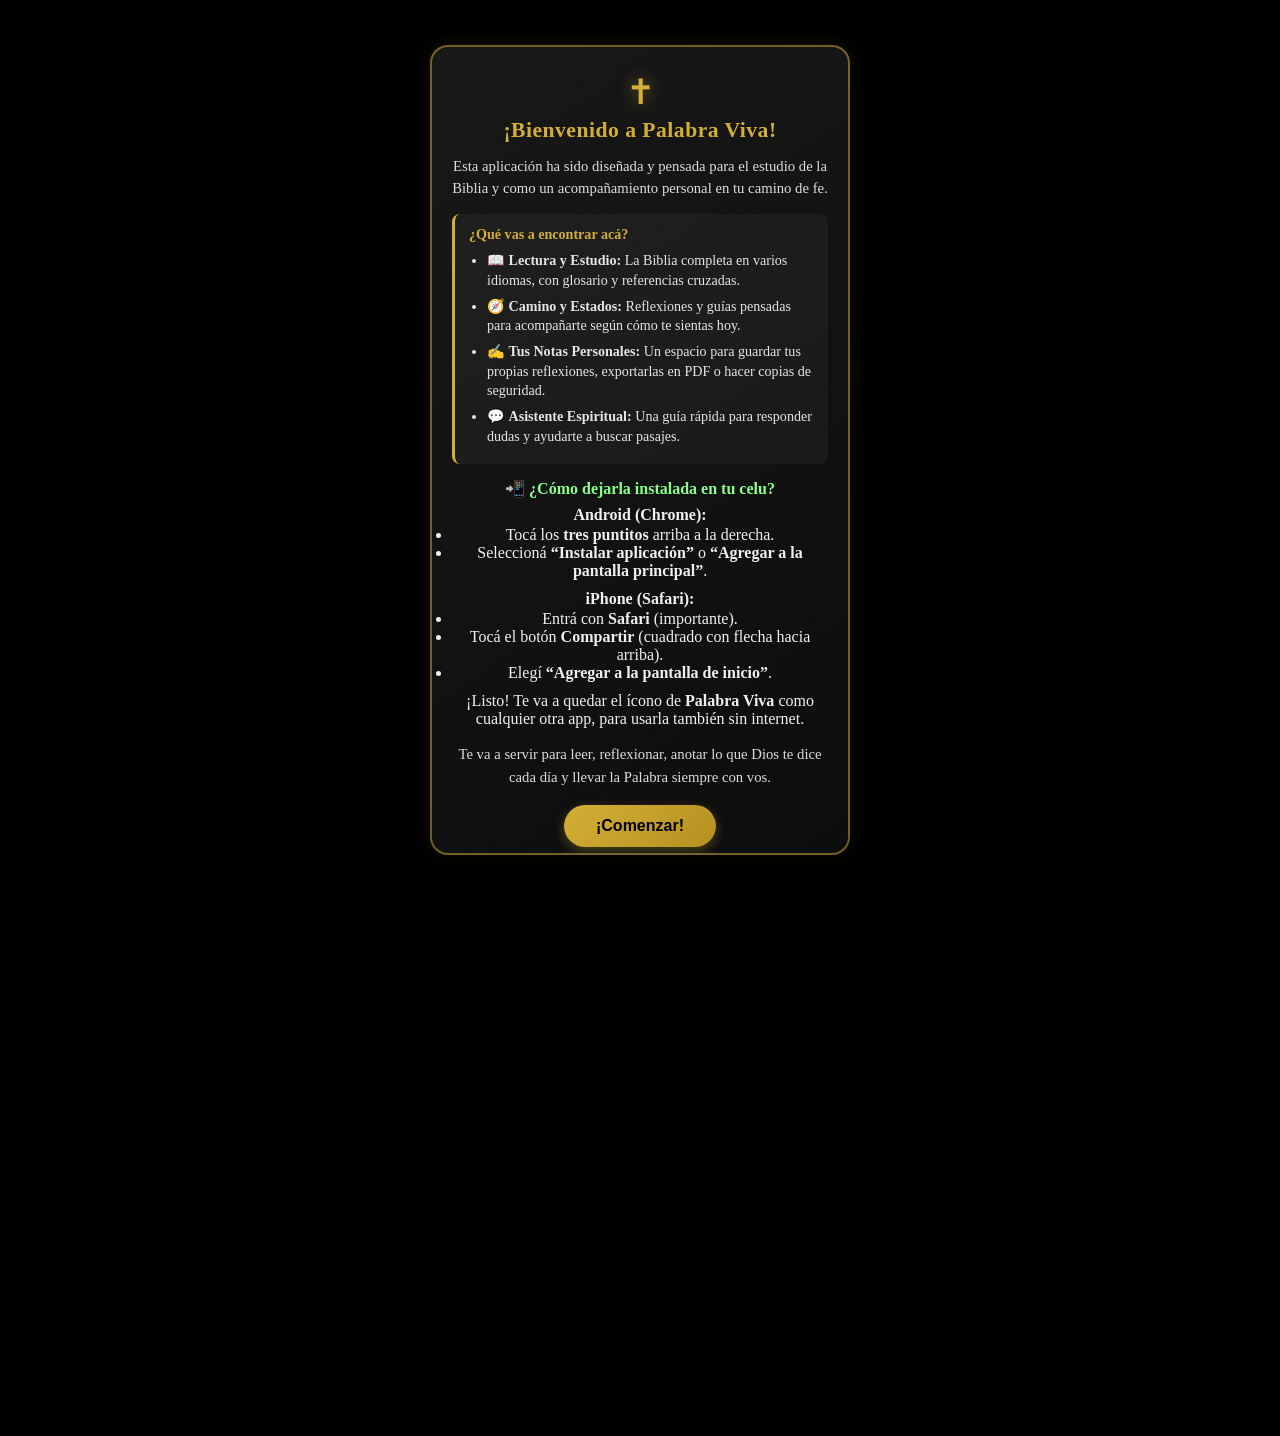
==== commit fdbf3c2b: "se cambio texto en acerca de palabra viva" ====
--- a/index.html
+++ b/index.html
@@ -847,10 +847,10 @@
             data-en="The Emmaus Path" 
             data-pt="O Caminho de Emaús">El Camino de Emaús</h1>
         <h2 class="text-italic text-silver" 
-            data-es="Este camino es tu itinerario personal con Cristo. De la oscuridad a la luz de la fe." 
-            data-en="This path is your personal itinerary with Christ. From darkness to the light of faith." 
-            data-pt="Este caminho é o seu itinerário pessoal com Cristo. Da escuridão para a luz da fé.">
-          Este camino es tu itinerario personal con Cristo. De la oscuridad a la luz de la fe.
+            data-es="Este camino es tu itinerario personal con Cristo. De la duda a la luz de la fe." 
+            data-en="This path is your personal itinerary with Christ. From doubt to the light of faith." 
+            data-pt="Este caminho é o seu itinerário pessoal com Cristo. Da dúbida para a luz da fé.">
+          Este camino es tu itinerario personal con Cristo. De la duda a la luz de la fe.
         </h2>
       </div>
 
@@ -1007,10 +1007,10 @@
             Paso de Emaús
           </h1>
           <p class="header-statement text-italic text-silver text-shadow" 
-             data-es="De la oscuridad a la luz" 
-             data-en="From darkness to light" 
-             data-pt="Da escuridão para a luz">
-            De la oscuridad a la luz
+             data-es="De la tristeza al encuentro" 
+             data-en="From sorrow to encounter" 
+             data-pt="Da tristeza ao encontro">
+            De la tristeza al encuentro
           </p>
         </header>
 
@@ -1433,37 +1433,53 @@
               Todo lo que hacemos es para Él.
             </p>
             <!-- Sección de Copyright y Licencia Creative Commons -->
-            <div class="seccion-copyright" style="text-align: center; padding: 20px; color: #cccccc; font-family: inherit;">
-              <p style="margin-bottom: 10px;">
-                <strong>© 2026 Palabra Viva</strong>
-              </p>
-              
-              <!-- Logo oficial de Creative Commons (CC BY-NC-SA) -->
-              <div style="margin: 15px 0;">
-                <a href="https://creativecommons.org/licenses/by-nc-sa/4.0/" target="_blank" rel="noopener noreferrer">
-                  <img src="https://mirrors.creativecommons.org/presskit/buttons/88x31/svg/by-nc-sa.svg" alt="Licencia Creative Commons" style="height: 31px; opacity: 0.9;" />
-                </a>
-              </div>
-
-              <p style="font-size: 0.85rem; line-height: 1.5; max-width: 600px; margin: 0 auto 15px auto;"
-                 data-es="Esta obra y su itinerario espiritual están bajo una licencia internacional <a href='https://creativecommons.org/licenses/by-nc-sa/4.0/' target='_blank' style='color: #d4af37; text-decoration: underline;'>Creative Commons Atribución-NoComercial-CompartirIgual (CC BY-NC-SA 4.0)</a>. Eres libre de copiar, distribuir y comunicar públicamente este contenido mencionando la autoría original, sin fines comerciales y bajo los mismos términos."
-                 data-en="This work and its spiritual itinerary are under an international <a href='https://creativecommons.org/licenses/by-nc-sa/4.0/' target='_blank' style='color: #d4af37; text-decoration: underline;'>Creative Commons Attribution-NonCommercial-ShareAlike (CC BY-NC-SA 4.0)</a> license. You are free to copy, distribute, and publicly communicate this content mentioning the original authorship, without commercial purposes, and under the same terms."
-                 data-pt="Esta obra e o seu itinerário espiritual estão sob uma licença internacional <a href='https://creativecommons.org/licenses/by-nc-sa/4.0/' target='_blank' style='color: #d4af37; text-decoration: underline;'>Creative Commons Atribuição-NãoComercial-CompartilhaIgual (CC BY-NC-SA 4.0)</a>. Você é livre para copiar, distribuir e comunicar publicamente este conteúdo mencionando a autoria original, sem fins comerciais e sob os mesmos termos."
-              >
-                Esta obra y su itinerario espiritual están bajo una licencia internacional 
-                <a href="https://creativecommons.org/licenses/by-nc-sa/4.0/" target="_blank" style="color: #d4af37; text-decoration: underline;">Creative Commons Atribución-NoComercial-CompartirIgual (CC BY-NC-SA 4.0)</a>. 
-                Eres libre de copiar, distribuir y comunicar públicamente este contenido mencionando la autoría original, sin fines comerciales y bajo los mismos términos.
-              </p>
-
-              <p style="font-size: 0.8rem; color: #888888; max-width: 600px; margin: 0 auto;"
-                 data-es="Las citas bíblicas, textos de la Torá, el Tanaj y documentos del Magisterio se integran con fines pastorales y litúrgicos, respetando los derechos de sus fuentes editoriales."
-                 data-en="Biblical citations, texts of the Torah, the Tanakh, and Magisterial documents are integrated for pastoral and liturgical purposes, respecting the rights of their publishing sources."
-                 data-pt="As citações bíblicas, textos da Torá, do Tanakh e documentos do Magistério são integrados com fins pastorais e litúrgicos, respeitando os direitos de suas fontes editoriais."
-              >
-                Las citas bíblicas, textos de la Torá, el Tanaj y documentos del Magisterio se integran con fines pastorales y litúrgicos, respetando los derechos de sus fuentes editoriales.
-              </p>
-            </div>
-
+<div class="seccion-copyright" style="text-align: center; padding: 20px; color: #cccccc; font-family: inherit;">
+  <p style="margin-bottom: 10px;">
+    <strong>© 2026 Palabra Viva</strong>
+  </p>
+
+  <!-- Logo oficial de Creative Commons (CC BY-NC-SA) -->
+  <div style="margin: 15px 0;">
+    <a href="https://creativecommons.org/licenses/by-nc-sa/4.0/" target="_blank" rel="noopener noreferrer">
+      <img src="https://mirrors.creativecommons.org/presskit/buttons/88x31/svg/by-nc-sa.svg" alt="Licencia Creative Commons" style="height: 31px; opacity: 0.9;" />
+    </a>
+  </div>
+
+  <p style="font-size: 0.85rem; line-height: 1.5; max-width: 600px; margin: 0 auto 15px auto;">
+  <span
+    data-es="Esta obra y su itinerario espiritual están bajo una licencia internacional "
+    data-en="This work and its spiritual itinerary are under an international "
+    data-pt="Esta obra e o seu itinerário espiritual estão sob uma licença internacional "
+  >
+    Esta obra y su itinerario espiritual están bajo una licencia internacional
+  </span>
+  <a
+    href="https://creativecommons.org/licenses/by-nc-sa/4.0/"
+    target="_blank"
+    rel="noopener noreferrer"
+    style="color: #d4af37; text-decoration: underline;"
+    data-es="Creative Commons Atribución-NoComercial-CompartirIgual (CC BY-NC-SA 4.0)"
+    data-en="Creative Commons Attribution-NonCommercial-ShareAlike (CC BY-NC-SA 4.0)"
+    data-pt="Creative Commons Atribuição-NãoComercial-CompartilhaIgual (CC BY-NC-SA 4.0)"
+  >
+    Creative Commons Atribución-NoComercial-CompartirIgual (CC BY-NC-SA 4.0)
+  </a>
+  <span
+    data-es=". Eres libre de copiar, distribuir y comunicar públicamente este contenido mencionando la autoría original, sin fines comerciales y bajo los mismos términos."
+    data-en=" license. You are free to copy, distribute, and publicly communicate this content mentioning the original authorship, without commercial purposes, and under the same terms."
+    data-pt=". Você é livre para copiar, distribuir e comunicar publicamente este conteúdo mencionando a autoria original, sem fins comerciais e sob os mesmos termos."
+  >
+    . Eres libre de copiar, distribuir y comunicar públicamente este contenido mencionando la autoría original, sin fines comerciales y bajo los mismos términos.
+  </span>
+</p>
+  <p style="font-size: 0.8rem; color: #888888; max-width: 600px; margin: 0 auto;"
+     data-es="Las citas bíblicas, textos de la Torá, el Tanaj y documentos del Magisterio se integran con fines pastorales y litúrgicos, respetando los derechos de sus fuentes editoriales."
+     data-en="Biblical citations, texts of the Torah, the Tanakh, and Magisterial documents are integrated for pastoral and liturgical purposes, respecting the rights of their publishing sources."
+     data-pt="As citações bíblicas, textos da Torá, do Tanakh e documentos do Magistério são integrados com fins pastorais e litúrgicos, respeitando os direitos de suas fontes editoriais."
+  >
+    Las citas bíblicas, textos de la Torá, el Tanaj y documentos del Magisterio se integran con fines pastorales y litúrgicos, respetando los derechos de sus fuentes editoriales.
+  </p>
+</div>
             <!-- Aclaración Técnica y Fuentes Bíblicas -->
                   <p>
                     <strong class="text-gold text-shadow" data-es="Versiones bíblicas y fuentes utilizadas:" data-en="Biblical versions and sources used:" data-pt="Versões bíblicas e fontes utilizadas:">Versiones bíblicas y fuentes utilizadas:</strong>
@@ -1475,7 +1491,7 @@
                   <ul>
                     <li>
                       <strong class="text-gold text-shadow">Español:</strong> 
-                      <span class="text-silver text-shadow" data-es="Sagrada Biblia (Traducción de Mons. Dr. Juan Straubinger), base exegética principal." data-en="Holy Bible (Translation by Mons. Dr. Juan Straubinger), main exegetical base." data-pt="Bagrada Bíblia (Tradução de Dom Dr. Juan Straubinger), base exegética principal.">Sagrada Biblia (Traducción de Mons. Dr. Juan Straubinger), base exegética principal.</span>
+                      <span class="text-silver text-shadow" data-es="Sagrada Biblia (Traducción de Mons. Dr. Juan Straubinger), base exegética principal." data-en="Holy Bible (Translation by Mons. Dr. Juan Straubinger), main exegetical base." data-pt="Sagrada Bíblia (Tradução de Dom Dr. Juan Straubinger), base exegética principal.">Sagrada Biblia (Traducción de Mons. Dr. Juan Straubinger), base exegética principal.</span>
                     </li>
                     <li>
                       <strong class="text-gold text-shadow">Portugués:</strong> 
@@ -1896,6 +1912,61 @@
       });
     </script>
     <script type="module" src="js/main.js"></script>
+    <!-- Aquí termina el contenido normal de tu app (secciones, botones, etc.) -->
+
+    <!-- Modal de Bienvenida (Va abajo de todo, antes de cerrar el body) -->
+    <div id="modal-bienvenida" class="modal-pv-overlay" style="display: none;">
+      <div class="modal-pv-caja">
+        <div class="modal-pv-cruz">✝</div>
+        <h2>¡Bienvenido a Palabra Viva!</h2>
+        <p class="modal-pv-intro">
+          Esta aplicación ha sido diseñada y pensada para el estudio de la Biblia y como un acompañamiento personal en tu camino de fe.
+        </p>
+        <div class="modal-pv-lista">
+          <p><strong>¿Qué vas a encontrar acá?</strong></p>
+          <ul>
+            <li>📖 <strong>Lectura y Estudio:</strong> La Biblia completa en varios idiomas, con glosario y referencias cruzadas.</li>
+            <li>🧭 <strong>Camino y Estados:</strong> Reflexiones y guías pensadas para acompañarte según cómo te sientas hoy.</li>
+            <li>✍️ <strong>Tus Notas Personales:</strong> Un espacio para guardar tus propias reflexiones, exportarlas en PDF o hacer copias de seguridad.</li>
+            <li>💬 <strong>Asistente Espiritual:</strong> Una guía rápida para responder dudas y ayudarte a buscar pasajes.</li>
+          </ul>
+        </div>
+        
+        <!-- Instrucciones para instalar la app -->
+        <div>
+  <p style="color:#8f8; font-weight:bold; margin-bottom:8px;">
+    📲 ¿Cómo dejarla instalada en tu celu?
+  </p>
+
+  <!-- Android -->
+  <p style="margin: 6px 0 2px 0;"><strong>Android (Chrome):</strong></p>
+  <ul style="margin-top:0;">
+    <li>Tocá los <strong>tres puntitos</strong> arriba a la derecha.</li>
+    <li>Seleccioná <strong>“Instalar aplicación”</strong> o <strong>“Agregar a la pantalla principal”</strong>.</li>
+  </ul>
+
+  <!-- iPhone -->
+  <p style="margin: 10px 0 2px 0;"><strong>iPhone (Safari):</strong></p>
+  <ul style="margin-top:0;">
+    <li>Entrá con <strong>Safari</strong> (importante).</li>
+    <li>Tocá el botón <strong>Compartir</strong> (cuadrado con flecha hacia arriba).</li>
+    <li>Elegí <strong>“Agregar a la pantalla de inicio”</strong>.</li>
+  </ul>
+
+  <p style="margin-top:10px;">
+    ¡Listo! Te va a quedar el ícono de <strong>Palabra Viva</strong> como cualquier otra app, para usarla también sin internet.
+  </p>
+</div>
+
+        <p class="modal-pv-cierre" style="margin-top: 15px;">
+          Te va a servir para leer, reflexionar, anotar lo que Dios te dice cada día y llevar la Palabra siempre con vos.
+        </p>
+        <button id="btn-cerrar-bienvenida" class="modal-pv-btn">¡Comenzar!</button>
+      </div>
+    </div>
+
+  
+
   
     <footer class="cc-footer">
     <!-- 1. Autoría -->
--- a/css/style.css
+++ b/css/style.css
@@ -4879,3 +4879,289 @@
   box-shadow: 0 2px 5px rgba(60, 40, 15, 0.4);
   filter: contrast(1.15) saturate(1.2);
 }
+.modal-pv-overlay {
+  position: fixed;
+  top: 0;
+  left: 0;
+  width: 100%;
+  height: 100%;
+  background: rgba(0, 0, 0, 0.85);
+  backdrop-filter: blur(4px);
+  z-index: 9999;
+  display: flex;
+  justify-content: center;
+  align-items: center;
+  padding: 15px;
+  box-sizing: border-box;
+}
+
+.modal-pv-caja {
+  background: linear-gradient(145deg, #181818, #0d0d0d);
+  border: 2px solid rgba(212, 175, 55, 0.5);
+  border-radius: 18px;
+  padding: 24px 20px;
+  max-width: 420px;
+  width: 100%;
+  color: #f0f0f0;
+  text-align: center;
+  box-shadow:
+    0 10px 35px rgba(0, 0, 0, 0.9),
+    0 0 20px rgba(212, 175, 55, 0.15);
+  max-height: 90vh;
+  overflow-y: auto;
+}
+
+.modal-pv-cruz {
+  font-size: 2.2rem;
+  color: #d4af37;
+  margin-bottom: 5px;
+  filter: drop-shadow(0 0 8px rgba(212, 175, 55, 0.5));
+}
+
+.modal-pv-caja h2 {
+  color: #d4af37;
+  font-size: 1.35rem;
+  margin: 0 0 12px 0;
+  letter-spacing: 0.5px;
+}
+
+.modal-pv-intro,
+.modal-pv-cierre {
+  font-size: 0.92rem;
+  line-height: 1.5;
+  color: #ddd;
+  margin-bottom: 15px;
+}
+
+.modal-pv-lista {
+  background: rgba(255, 255, 255, 0.04);
+  border-left: 3px solid #d4af37;
+  border-radius: 8px;
+  padding: 12px 14px;
+  text-align: left;
+  margin-bottom: 15px;
+  font-size: 0.88rem;
+}
+
+.modal-pv-lista p {
+  margin: 0 0 8px 0;
+  color: #d4af37;
+}
+
+.modal-pv-lista ul {
+  margin: 0;
+  padding-left: 18px;
+  color: #e5e5e5;
+}
+
+.modal-pv-lista li {
+  margin-bottom: 6px;
+  line-height: 1.4;
+}
+
+.modal-pv-btn {
+  background: linear-gradient(135deg, #d4af37, #b59020);
+  color: #000;
+  border: none;
+  border-radius: 25px;
+  padding: 12px 32px;
+  font-size: 1rem;
+  font-weight: bold;
+  cursor: pointer;
+  box-shadow: 0 4px 12px rgba(212, 175, 55, 0.3);
+  transition: transform 0.2s;
+}
+
+.modal-pv-btn:active {
+  transform: scale(0.96);
+}
+/* Aseguramos referencia para posicionar el globito en tu botón existente */
+#btn-asistente-home {
+  position: relative;
+}
+
+/* El globito del tooltip */
+#btn-asistente-home::after {
+  content: "💬 Tocá acá para llamar al asistente";
+  position: absolute;
+  top: 118%; /* Justo debajo de la barra superior */
+  left: 50%;
+  transform: translateX(-50%);
+  background: linear-gradient(135deg, #d4af37, #b59020);
+  color: #0b0b0b;
+  font-size: 0.75rem;
+  font-weight: 700;
+  padding: 5px 12px;
+  border-radius: 8px;
+  white-space: nowrap;
+  box-shadow: 0 4px 12px rgba(0, 0, 0, 0.75);
+  z-index: 999;
+  pointer-events: none;
+  border: 1px solid rgba(255, 255, 255, 0.35);
+  transition:
+    opacity 0.4s ease,
+    visibility 0.4s ease;
+}
+
+/* Flechita apuntando hacia arriba (al botón) */
+#btn-asistente-home::before {
+  content: "";
+  position: absolute;
+  top: 102%;
+  left: 50%;
+  transform: translateX(-50%);
+  border-width: 0 6px 6px 6px;
+  border-style: solid;
+  border-color: transparent transparent #d4af37 transparent;
+  z-index: 1000;
+  pointer-events: none;
+  transition:
+    opacity 0.4s ease,
+    visibility 0.4s ease;
+}
+
+/* Clase para esconderlo una vez visto o tocado */
+#btn-asistente-home.ocultar-tooltip::after,
+#btn-asistente-home.ocultar-tooltip::before {
+  opacity: 0;
+  visibility: hidden;
+}
+/* En lugar de tirarlo hacia arriba (-125%), lo ponemos flotando abajo del versículo 1 */
+.linea-versiculo.tooltip-subrayado-activo {
+  position: relative;
+}
+
+.linea-versiculo.tooltip-subrayado-activo::after {
+  content: "✏️ En este capítulo tenés versículos subrayados (como marcados con lápiz); tocalos para ver más.";
+  position: absolute;
+  top: calc(100% + 8px);
+  left: 0;
+  width: max-content;
+  max-width: min(270px, 82vw);
+  background: linear-gradient(135deg, #d4af37, #b59020);
+  color: #0b0b0b;
+  font-size: 0.75rem;
+  font-weight: 700;
+  line-height: 1.35;
+  padding: 7px 11px;
+  border-radius: 8px;
+  white-space: normal;
+  box-shadow: 0 4px 12px rgba(0, 0, 0, 0.85);
+  z-index: 50;
+  pointer-events: none;
+  border: 1px solid rgba(255, 255, 255, 0.35);
+}
+
+.linea-versiculo.tooltip-subrayado-activo::before {
+  content: "";
+  position: absolute;
+  top: calc(100% + 3px);
+  left: 16px;
+  border-width: 0 5px 5px 5px;
+  border-style: solid;
+  border-color: transparent transparent #d4af37 transparent;
+  z-index: 51;
+  pointer-events: none;
+}
+
+.linea-versiculo.ocultar-tooltip-versiculo::after,
+.linea-versiculo.ocultar-tooltip-versiculo::before {
+  display: none !important;
+  opacity: 0 !important;
+  visibility: hidden !important;
+}
+
+/* Efecto de brillo que recorre el elemento */
+.enlace-capitulo-indice::after {
+  content: "";
+  position: relative;
+  top: 0;
+  left: -100%;
+  width: 50%;
+  height: 100%;
+  background: linear-gradient(
+    120deg,
+    transparent,
+    rgba(212, 175, 55, 0.4),
+    transparent
+  );
+  animation: brillo-desplazamiento 2s infinite;
+}
+
+@keyframes brillo-desplazamiento {
+  0% {
+    left: -100%;
+  }
+  20% {
+    left: 150%;
+  }
+  100% {
+    left: 150%;
+  }
+}
+/* Fondo base del menú lateral derecho */
+.panel-lateral-tema {
+  background: #141414;
+  color: #f0f0f0;
+}
+
+/* Fondo específico para el menú lateral derecho en modo sepia */
+body.modo-sepia .panel-lateral-tema {
+  background: #f4ecd8;
+  color: #2c2012;
+  border-left-color: #8a621e;
+}
+/* Sepia marroncito parejo para cuaderno, libreta y panel lateral */
+html.modo-sepia #screen-cuaderno,
+body.modo-sepia #screen-cuaderno,
+html.modo-sepia #screen-cuaderno .cuaderno-card,
+body.modo-sepia #screen-cuaderno .cuaderno-card,
+html.modo-sepia .libreta-contenedor,
+body.modo-sepia .libreta-contenedor {
+  background: #eadbc0 !important;
+  background-color: #eadbc0 !important;
+  color: #2e2010 !important;
+  border-color: #8c6223 !important;
+}
+
+html.modo-sepia .libreta-hoja,
+body.modo-sepia .libreta-hoja {
+  background-image: linear-gradient(
+    rgba(140, 98, 35, 0.14) 1px,
+    transparent 1px
+  ) !important;
+  color: #2e2010 !important;
+}
+
+html.modo-sepia #panel-lateral-bitacora,
+body.modo-sepia #panel-lateral-bitacora,
+html.modo-sepia .panel-lateral-tema,
+body.modo-sepia .panel-lateral-tema {
+  background: #e3d1b0 !important;
+  background-color: #e3d1b0 !important;
+  color: #2e2010 !important;
+  border-left-color: #8c6223 !important;
+}
+
+/* Textos, títulos y botones dentro de esos bloques en modo sepia */
+html.modo-sepia #screen-cuaderno h1,
+body.modo-sepia #screen-cuaderno h1,
+html.modo-sepia #screen-cuaderno h2,
+body.modo-sepia #screen-cuaderno h2,
+html.modo-sepia #screen-cuaderno h3,
+body.modo-sepia #screen-cuaderno h3,
+html.modo-sepia #panel-lateral-bitacora h3,
+body.modo-sepia #panel-lateral-bitacora h3,
+html.modo-sepia #panel-lateral-bitacora h4,
+body.modo-sepia #panel-lateral-bitacora h4,
+html.modo-sepia #panel-lateral-bitacora summary,
+body.modo-sepia #panel-lateral-bitacora summary {
+  color: #6b4712 !important;
+}
+
+html.modo-sepia #panel-lateral-bitacora button,
+body.modo-sepia #panel-lateral-bitacora button,
+html.modo-sepia #screen-cuaderno button,
+body.modo-sepia #screen-cuaderno button {
+  color: #2e2010 !important;
+}
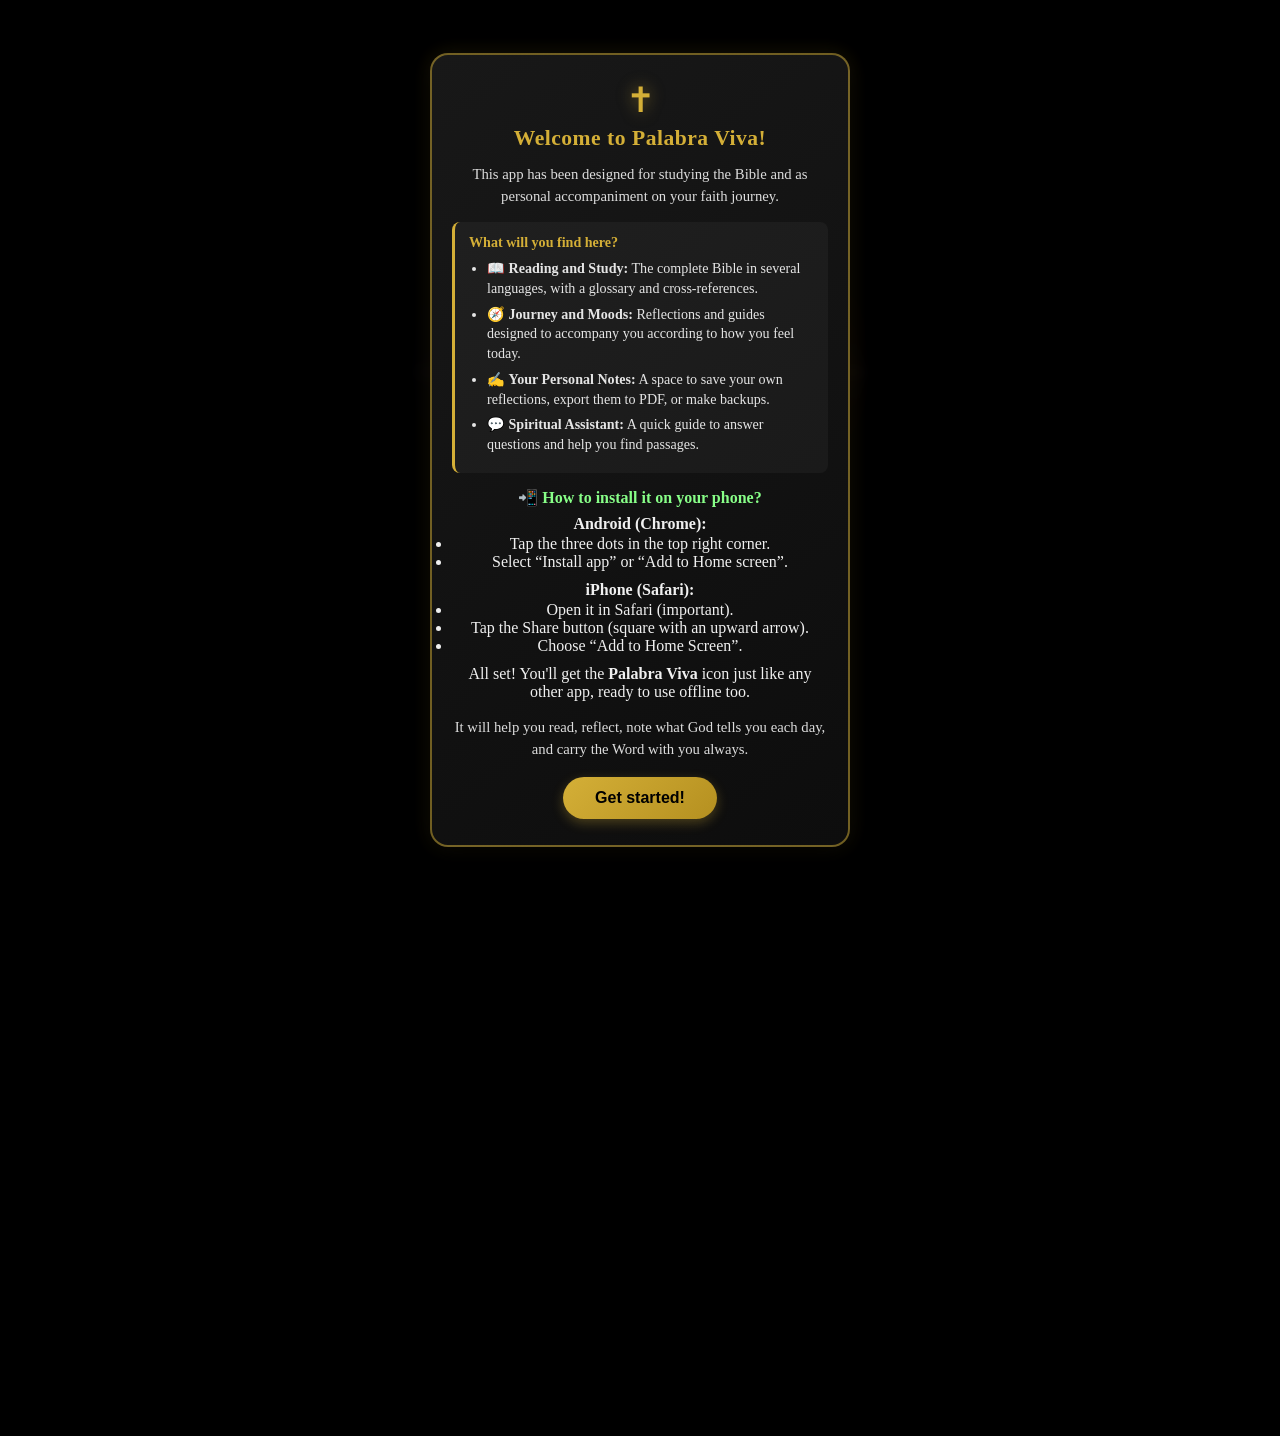
==== commit dbcb92de: "actualizar ver SW" ====
--- a/index.html
+++ b/index.html
@@ -1915,57 +1915,205 @@
     <!-- Aquí termina el contenido normal de tu app (secciones, botones, etc.) -->
 
     <!-- Modal de Bienvenida (Va abajo de todo, antes de cerrar el body) -->
-    <div id="modal-bienvenida" class="modal-pv-overlay" style="display: none;">
-      <div class="modal-pv-caja">
-        <div class="modal-pv-cruz">✝</div>
-        <h2>¡Bienvenido a Palabra Viva!</h2>
-        <p class="modal-pv-intro">
-          Esta aplicación ha sido diseñada y pensada para el estudio de la Biblia y como un acompañamiento personal en tu camino de fe.
-        </p>
-        <div class="modal-pv-lista">
-          <p><strong>¿Qué vas a encontrar acá?</strong></p>
-          <ul>
-            <li>📖 <strong>Lectura y Estudio:</strong> La Biblia completa en varios idiomas, con glosario y referencias cruzadas.</li>
-            <li>🧭 <strong>Camino y Estados:</strong> Reflexiones y guías pensadas para acompañarte según cómo te sientas hoy.</li>
-            <li>✍️ <strong>Tus Notas Personales:</strong> Un espacio para guardar tus propias reflexiones, exportarlas en PDF o hacer copias de seguridad.</li>
-            <li>💬 <strong>Asistente Espiritual:</strong> Una guía rápida para responder dudas y ayudarte a buscar pasajes.</li>
-          </ul>
-        </div>
-        
-        <!-- Instrucciones para instalar la app -->
-        <div>
-  <p style="color:#8f8; font-weight:bold; margin-bottom:8px;">
-    📲 ¿Cómo dejarla instalada en tu celu?
-  </p>
-
-  <!-- Android -->
-  <p style="margin: 6px 0 2px 0;"><strong>Android (Chrome):</strong></p>
-  <ul style="margin-top:0;">
-    <li>Tocá los <strong>tres puntitos</strong> arriba a la derecha.</li>
-    <li>Seleccioná <strong>“Instalar aplicación”</strong> o <strong>“Agregar a la pantalla principal”</strong>.</li>
-  </ul>
-
-  <!-- iPhone -->
-  <p style="margin: 10px 0 2px 0;"><strong>iPhone (Safari):</strong></p>
-  <ul style="margin-top:0;">
-    <li>Entrá con <strong>Safari</strong> (importante).</li>
-    <li>Tocá el botón <strong>Compartir</strong> (cuadrado con flecha hacia arriba).</li>
-    <li>Elegí <strong>“Agregar a la pantalla de inicio”</strong>.</li>
-  </ul>
-
-  <p style="margin-top:10px;">
-    ¡Listo! Te va a quedar el ícono de <strong>Palabra Viva</strong> como cualquier otra app, para usarla también sin internet.
-  </p>
-</div>
-
-        <p class="modal-pv-cierre" style="margin-top: 15px;">
-          Te va a servir para leer, reflexionar, anotar lo que Dios te dice cada día y llevar la Palabra siempre con vos.
-        </p>
-        <button id="btn-cerrar-bienvenida" class="modal-pv-btn">¡Comenzar!</button>
-      </div>
-    </div>
-
-  
+<div id="modal-bienvenida" class="modal-pv-overlay" style="display: none;">
+  <div class="modal-pv-caja">
+    <div class="modal-pv-cruz">✝</div>
+    <h2
+      data-es="¡Bienvenido a Palabra Viva!"
+      data-en="Welcome to Palabra Viva!"
+      data-pt="Bem-vindo ao Palabra Viva!"
+    >
+      ¡Bienvenido a Palabra Viva!
+    </h2>
+    <p
+      class="modal-pv-intro"
+      data-es="Esta aplicación ha sido diseñada y pensada para el estudio de la Biblia y como un acompañamiento personal en tu camino de fe."
+      data-en="This app has been designed for studying the Bible and as personal accompaniment on your faith journey."
+      data-pt="Este aplicativo foi pensado para o estudo da Bíblia e como acompanhamento pessoal na sua caminhada de fé."
+    >
+      Esta aplicación ha sido diseñada y pensada para el estudio de la Biblia y como un acompañamiento personal en tu camino de fe.
+    </p>
+    <div class="modal-pv-lista">
+      <p>
+        <strong
+          data-es="¿Qué vas a encontrar acá?"
+          data-en="What will you find here?"
+          data-pt="O que você vai encontrar aqui?"
+        >
+          ¿Qué vas a encontrar acá?
+        </strong>
+      </p>
+      <ul>
+        <li>
+          📖
+          <strong
+            data-es="Lectura y Estudio:"
+            data-en="Reading and Study:"
+            data-pt="Leitura e Estudo:"
+          >
+            Lectura y Estudio:
+          </strong>
+          <span
+            data-es="La Biblia completa en varios idiomas, con glosario y referencias cruzadas."
+            data-en="The complete Bible in several languages, with a glossary and cross-references."
+            data-pt="A Bíblia completa em vários idiomas, com glossário e referências cruzadas."
+          >
+            La Biblia completa en varios idiomas, con glosario y referencias cruzadas.
+          </span>
+        </li>
+        <li>
+          🧭
+          <strong
+            data-es="Camino y Estados:"
+            data-en="Journey and Moods:"
+            data-pt="Caminho e Estados:"
+          >
+            Camino y Estados:
+          </strong>
+          <span
+            data-es="Reflexiones y guías pensadas para acompañarte según cómo te sientas hoy."
+            data-en="Reflections and guides designed to accompany you according to how you feel today."
+            data-pt="Reflexões e guias pensadas para acompanhar você conforme como se sente hoje."
+          >
+            Reflexiones y guías pensadas para acompañarte según cómo te sientas hoy.
+          </span>
+        </li>
+        <li>
+          ✍️
+          <strong
+            data-es="Tus Notas Personales:"
+            data-en="Your Personal Notes:"
+            data-pt="Suas Notas Pessoais:"
+          >
+            Tus Notas Personales:
+          </strong>
+          <span
+            data-es="Un espacio para guardar tus propias reflexiones, exportarlas en PDF o hacer copias de seguridad."
+            data-en="A space to save your own reflections, export them to PDF, or make backups."
+            data-pt="Um espaço para guardar suas próprias reflexões, exportá-las em PDF ou fazer cópias de segurança."
+          >
+            Un espacio para guardar tus propias reflexiones, exportarlas en PDF o hacer copias de seguridad.
+          </span>
+        </li>
+        <li>
+          💬
+          <strong
+            data-es="Asistente Espiritual:"
+            data-en="Spiritual Assistant:"
+            data-pt="Assistente Espiritual:"
+          >
+            Asistente Espiritual:
+          </strong>
+          <span
+            data-es="Una guía rápida para responder dudas y ayudarte a buscar pasajes."
+            data-en="A quick guide to answer questions and help you find passages."
+            data-pt="Um guia rápido para responder dúvidas e ajudar você a buscar passagens."
+          >
+            Una guía rápida para responder dudas y ayudarte a buscar pasajes.
+          </span>
+        </li>
+      </ul>
+    </div>
+
+    <!-- Instrucciones para instalar la app -->
+    <div>
+      <p
+        style="color:#8f8; font-weight:bold; margin-bottom:8px;"
+        data-es="📲 ¿Cómo dejarla instalada en tu celu?"
+        data-en="📲 How to install it on your phone?"
+        data-pt="📲 Como deixar instalada no seu celular?"
+      >
+        📲 ¿Cómo dejarla instalada en tu celu?
+      </p>
+
+      <!-- Android -->
+      <p style="margin: 6px 0 2px 0;">
+        <strong>Android (Chrome):</strong>
+      </p>
+      <ul style="margin-top:0;">
+        <li
+          data-es="Tocá los tres puntitos arriba a la derecha."
+          data-en="Tap the three dots in the top right corner."
+          data-pt="Toque nos três pontinhos no canto superior direito."
+        >
+          Tocá los tres puntitos arriba a la derecha.
+        </li>
+        <li
+          data-es="Seleccioná “Instalar aplicación” o “Agregar a la pantalla principal”."
+          data-en="Select “Install app” or “Add to Home screen”."
+          data-pt="Selecione “Instalar aplicativo” ou “Adicionar à tela inicial”."
+        >
+          Seleccioná “Instalar aplicación” o “Agregar a la pantalla principal”.
+        </li>
+      </ul>
+
+      <!-- iPhone -->
+      <p style="margin: 10px 0 2px 0;">
+        <strong>iPhone (Safari):</strong>
+      </p>
+      <ul style="margin-top:0;">
+        <li
+          data-es="Entrá con Safari (importante)."
+          data-en="Open it in Safari (important)."
+          data-pt="Acesse pelo Safari (importante)."
+        >
+          Entrá con Safari (importante).
+        </li>
+        <li
+          data-es="Tocá el botón Compartir (cuadrado con flecha hacia arriba)."
+          data-en="Tap the Share button (square with an upward arrow)."
+          data-pt="Toque no botão Compartilhar (quadrado com seta para cima)."
+        >
+          Tocá el botón Compartir (cuadrado con flecha hacia arriba).
+        </li>
+        <li
+          data-es="Elegí “Agregar a la pantalla de inicio”."
+          data-en="Choose “Add to Home Screen”."
+          data-pt="Escolha “Adicionar à Tela de Início”."
+        >
+          Elegí “Agregar a la pantalla de inicio”.
+        </li>
+      </ul>
+
+      <p style="margin-top:10px;">
+        <span
+          data-es="¡Listo! Te va a quedar el ícono de "
+          data-en="All set! You'll get the "
+          data-pt="Pronto! Você terá o ícone do "
+        >
+          ¡Listo! Te va a quedar el ícono de
+        </span>
+        <strong>Palabra Viva</strong>
+        <span
+          data-es=" como cualquier otra app, para usarla también sin internet."
+          data-en=" icon just like any other app, ready to use offline too."
+          data-pt=" como qualquer outro aplicativo, para usar também sem internet."
+        >
+          como cualquier otra app, para usarla también sin internet.
+        </span>
+      </p>
+    </div>
+
+    <p
+      class="modal-pv-cierre"
+      style="margin-top: 15px;"
+      data-es="Te va a servir para leer, reflexionar, anotar lo que Dios te dice cada día y llevar la Palabra siempre con vos."
+      data-en="It will help you read, reflect, note what God tells you each day, and carry the Word with you always."
+      data-pt="Vai ajudar você a ler, refletir, anotar o que Deus diz a cada dia e levar a Palavra sempre com você."
+    >
+      Te va a servir para leer, reflexionar, anotar lo que Dios te dice cada día y llevar la Palabra siempre con vos.
+    </p>
+    <button
+      id="btn-cerrar-bienvenida"
+      class="modal-pv-btn"
+      data-es="¡Comenzar!"
+      data-en="Get started!"
+      data-pt="Começar!"
+    >
+      ¡Comenzar!
+    </button>
+  </div>
+</div>  
 
   
     <footer class="cc-footer">
